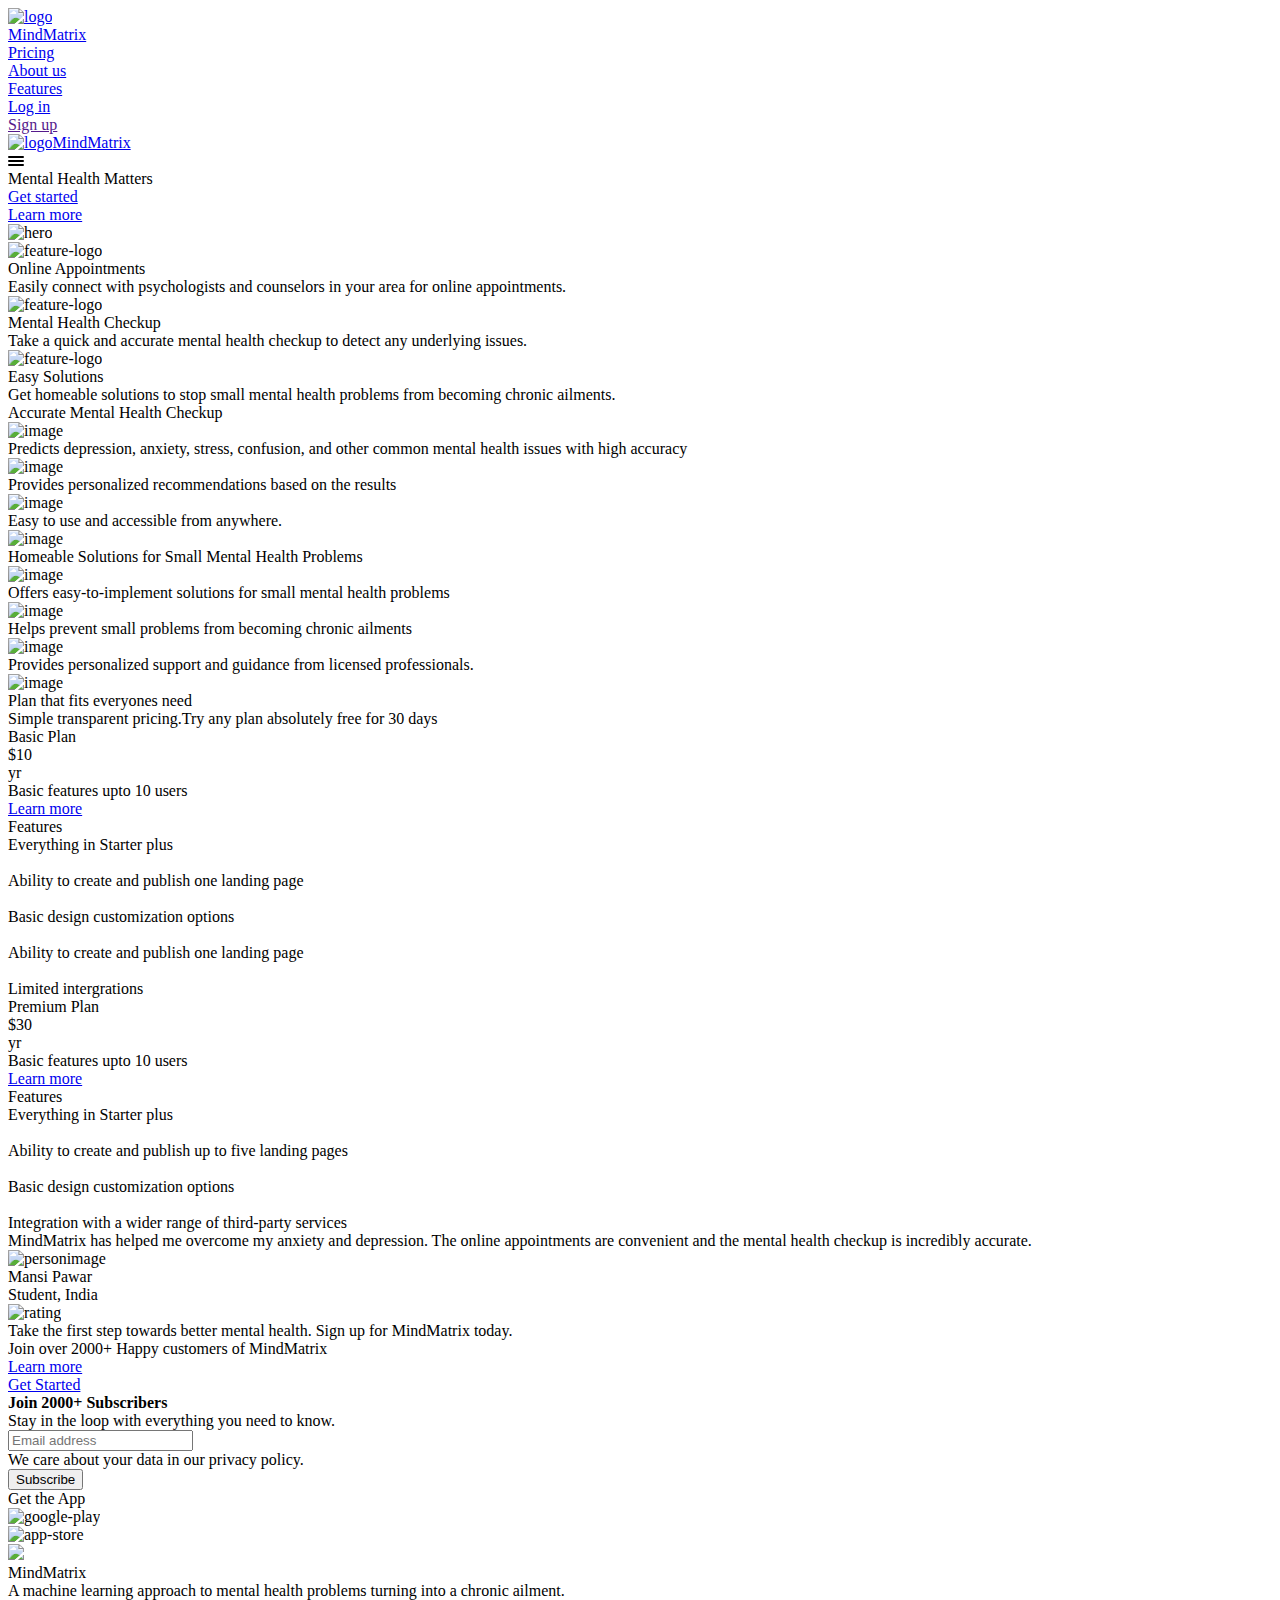
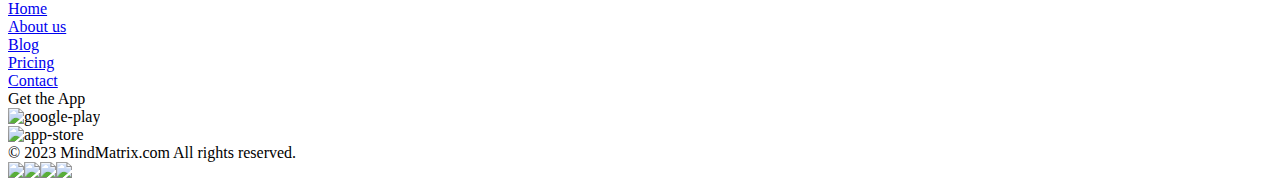
==== index.html @ 39e68657 "Update index.html" ====
<!doctype html>
<html lang="en">

<head>
    <meta charset="UTF-8">
    <meta name="viewport" content="width=device-width, initial-scale=1.0">
    <meta name="description" content="">
    </meta>
    <meta name="robots" content="index, follow">
    <title>Home</title>
    <link rel="icon" type=image/x-icon href=>
    <meta property="og:image" content= />
    <meta name="keywords" content=>
    <style type="text/css"></style>
    <link rel="stylesheet" href="styles.css">
    
    <script defer="defer" src="bundle.js"></script>

</head>

<body data-site-id=64589835e3fc882a07336652>
    <div id="root">
        <section id="NavbarA" data-section-id="1">
            <div class="container-lg">
                <header>
                    <nav class="hidden sm:block">
                        <div>
                            <div class="navbar light">
                                <div class="flex-menu">
                                    <div class="menu"><a class="logo" href="https://example.com">
                                            <div><img alt="logo" class="logo-img"
                                                    src="https://uncody.com/uploads/645897529302fb09977062b9/1491200.png" /><span
                                                    class="logo">
                                                    <div class="" data-key="text" data-id="NavbarA1">MindMatrix</div>
                                                </span></div>
                                        </a>
                                        <div>
                                            <div data-id="asde4" class=""><a href="https://example.com" target="_self">
                                                    <div class=" font-semibold" data-key="text" data-id="asde4">Pricing
                                                    </div>
                                                </a></div>
                                        </div>
                                        <div>
                                            <div data-id="asde5" class=""><a href="https://example.com" target="_self">
                                                    <div class=" font-semibold" data-key="text" data-id="asde5">About us
                                                    </div>
                                                </a></div>
                                        </div>
                                        <div>
                                            <div data-id="asde6" class=""><a href="https://example.com" target="_self">
                                                    <div class=" font-semibold" data-key="text" data-id="asde6">Features
                                                    </div>
                                                </a></div>
                                        </div>
                                    </div>
                                    <div>
                                        <div class="flex"><a href="www" target="_self" data-id="bksn4" data-key="Link"
                                                label="Name" class="button sbutton-0 button-extra">
                                                <div>
                                                    <div class="" data-key="text" data-id="bksn4">Log in</div>
                                                </div>
                                            </a><a href="" target="_self" data-id="bksn5" data-key="Link" label="Name"
                                                class="button button-3 button-extra">
                                                <div>
                                                    <div class="" data-key="text" data-id="bksn5">Sign up</div>
                                                </div>
                                            </a></div>
                                    </div>
                                </div>
                            </div>
                        </div>
                    </nav>
                    <div class="sm:hidden block navbar light">
                        <div class="mobile-nav"><a class="logo" href="https://example.com">
                                <div><img alt="logo" class="logo-img inline-block"
                                        src="https://uncody.com/uploads/645897529302fb09977062b9/1491200.png" /><span
                                        class="logo">MindMatrix</span></div>
                            </a>
                            <div class="mobile-burger"><svg width="16" height="10" viewBox="0 0 16 10">
                                    <g fill="currentColor">
                                        <rect y="8" width="16" height="2" rx="1"></rect>
                                        <rect y="4" width="16" height="2" rx="1"></rect>
                                        <rect width="16" height="2" rx="1"></rect>
                                    </g>
                                </svg></div>
                        </div>
                    </div>
                </header>
            </div>
        </section>
        <section id="ProductHeroA" class="hero-section" data-section-id="2">
            <div class="hero-background"></div>
            <div class="container-lg">
                <div class="row ">
                    <div class="col-xl-7 col-md-7 pr-4">
                        <div class="hero-title" data-key="text" data-id="feature_title_tit">Mental Health Matters</div>
                        <div class="xl-regular pdt-16" data-key="text" data-id="asdee4_subt"></div>
                        <div class="dp-f flex-wrap"><a href="questionnaire.html" target="_self" data-id="asde6r_abtn1" data-key="Link"
                                label="Name" class="button button-3 button-extra">
                                <div>
                                    <div class="" data-key="text" data-id="asde6r_abtn1">Get started</div>
                                </div>
                            </a><a href="www" target="_self" data-id="asder3_abtn2" data-key="Link" label="Name"
                                class="button sbutton-0 button-extra">
                                <div>
                                    <div class="" data-key="text" data-id="asder3_abtn2">Learn more</div>
                                </div>
                            </a></div>
                    </div>
                    <div class="col-xl-5 col-md-5 pr-0">
                        <div class="dp-f heroimg-container"> <img class="hero-image"
                                src="https://uncody.com/uploads/645897529302fb09977062b9/download-removebg-preview (1).png"
                                alt="hero" /></div>
                    </div>
                </div>
                <div class="row ">
                    <div class="col pr-4"></div>
                </div>
            </div>
        </section>
        <section id="FeatureHighlightA" data-section-id="3" class="section">
            <div class="container-lg">
                <div class="row ">
                    <div data-id="fiunn3" class="col-xl-4 col-md-5 col-sm-12 pr-4">
                        <div class="dp-f fh-item">
                            <div class="fh-icon">
                                <div><img class="img-image" src="https://static.uncody.com/icons/stats-chart.svg"
                                        alt="feature-logo" /></div>
                            </div>
                            <div class="fh-text-container">
                                <div class="xl-regular fh-title " data-key="text" data-id="FeatureHighlightA2">Online
                                    Appointments</div>
                                <div class="fh-subtitle" data-key="text" data-id="flouo7">Easily connect with
                                    psychologists and counselors in your area for online appointments.</div>
                            </div>
                        </div>
                        <div class="fh-vert-line"></div>
                    </div>
                    <div data-id="fiunjy8" class="col-xl-4 col-md-5 col-sm-12 pr-4">
                        <div class="dp-f fh-item">
                            <div class="fh-icon">
                                <div><img class="img-image" src="https://static.uncody.com/icons/server.svg"
                                        alt="feature-logo" /></div>
                            </div>
                            <div class="fh-text-container">
                                <div class="xl-regular fh-title " data-key="text" data-id="vsd312">Mental Health Checkup
                                </div>
                                <div class="fh-subtitle" data-key="text" data-id="flouki7">Take a quick and accurate
                                    mental health checkup to detect any underlying issues.</div>
                            </div>
                        </div>
                        <div class="fh-vert-line"></div>
                    </div>
                    <div data-id="hyunjy8" class="col-xl-4 col-md-5 col-sm-12 pr-4">
                        <div class="dp-f fh-item">
                            <div class="fh-icon">
                                <div><img class="img-image" src="https://static.uncody.com/icons/airplane.svg"
                                        alt="feature-logo" /></div>
                            </div>
                            <div class="fh-text-container">
                                <div class="xl-regular fh-title " data-key="text" data-id="dsd312">Easy Solutions</div>
                                <div class="fh-subtitle" data-key="text" data-id="kgouki7">Get homeable solutions to
                                    stop small mental health problems from becoming chronic ailments.</div>
                            </div>
                        </div>
                        <div class="fh-vert-line"></div>
                    </div>
                </div>
            </div>
        </section>
        <section id="ProductSideA" data-section-id="4" class="section">
            <div class="container-lg">
                <div class="row ps-container">
                    <div class="data-cell col-xl-6 col-md-6 col-sm-12 pr-0">
                        <div class="xxxxl-bold mgb-16" data-key="text" data-id="sijiw3">Accurate Mental Health Checkup
                        </div>
                        <div class="xl-regular gray800 mgb-24" data-key="text" data-id="sijaedn5"></div>
                        <div class="mgb-16">
                            <div class="ps-feature-section">
                                <div class="dp-f  mgb-16">
                                    <div class="ps-feature-logo mgr-16">
                                        <div><img class="img-image"
                                                src="https://static.uncody.com/icons/checkmark-sharp.svg" alt="image" />
                                        </div>
                                    </div>
                                    <div>
                                        <div class="md-regular ps-feature-title text-gray-800" data-key="text"
                                            data-id="sifmwop4">Predicts depression, anxiety, stress, confusion, and
                                            other common mental health issues with high accuracy</div>
                                        <div class="md-regular gray800" data-key="text" data-id="sifmeop4"></div>
                                    </div>
                                </div>
                            </div>
                        </div>
                        <div class="mgb-16">
                            <div class="ps-feature-section">
                                <div class="dp-f  mgb-16">
                                    <div class="ps-feature-logo mgr-16">
                                        <div><img class="img-image"
                                                src="https://static.uncody.com/icons/checkmark-sharp.svg" alt="image" />
                                        </div>
                                    </div>
                                    <div>
                                        <div class="md-regular ps-feature-title text-gray-800" data-key="text"
                                            data-id="sifmwop5"> Provides personalized recommendations based on the
                                            results</div>
                                        <div class="md-regular gray800" data-key="text" data-id="sifmeop6"></div>
                                    </div>
                                </div>
                            </div>
                        </div>
                        <div class="mgb-16">
                            <div class="ps-feature-section">
                                <div class="dp-f  mgb-16">
                                    <div class="ps-feature-logo mgr-16">
                                        <div><img class="img-image"
                                                src="https://static.uncody.com/icons/checkmark-sharp.svg" alt="image" />
                                        </div>
                                    </div>
                                    <div>
                                        <div class="md-regular ps-feature-title text-gray-800" data-key="text"
                                            data-id="sifmwop8"> Easy to use and accessible from anywhere.</div>
                                        <div class="md-regular gray800" data-key="text" data-id="sifmeop9"></div>
                                    </div>
                                </div>
                            </div>
                        </div>
                    </div>
                    <div class="col-xl-6 col-md-6 col-sm-12 pr-0">
                        <div class="side-image">
                            <div><img class="img-image"
                                    src="https://uncody.b-cdn.net/illustrations/zanzi/navigation, location _ route, destination, marker, pin, gps, map, woman, people.svg"
                                    alt="image" /></div>
                        </div>
                    </div>
                </div>
            </div>
            <div></div>
        </section>
        <section id="ProductSideA" data-section-id="5" class="section">
            <div class="container-lg">
                <div class="row ps-container">
                    <div class="data-cell col-xl-6 col-md-6 col-sm-12 pr-0">
                        <div class="xxxxl-bold mgb-16" data-key="text" data-id="sijib4">Homeable Solutions for Small
                            Mental Health Problems</div>
                        <div class="xl-regular gray800 mgb-24" data-key="text" data-id="sijaedc6"></div>
                        <div class="mgb-16">
                            <div class="ps-feature-section">
                                <div class="dp-f  mgb-16">
                                    <div class="ps-feature-logo mgr-16">
                                        <div><img class="img-image"
                                                src="https://static.uncody.com/icons/checkmark-sharp.svg" alt="image" />
                                        </div>
                                    </div>
                                    <div>
                                        <div class="md-regular ps-feature-title text-gray-800" data-key="text"
                                            data-id="sifmwoj0">Offers easy-to-implement solutions for small mental
                                            health problems</div>
                                        <div class="md-regular gray800" data-key="text" data-id="sifmeok1"></div>
                                    </div>
                                </div>
                            </div>
                        </div>
                        <div class="mgb-16">
                            <div class="ps-feature-section">
                                <div class="dp-f  mgb-16">
                                    <div class="ps-feature-logo mgr-16">
                                        <div><img class="img-image"
                                                src="https://static.uncody.com/icons/checkmark-sharp.svg" alt="image" />
                                        </div>
                                    </div>
                                    <div>
                                        <div class="md-regular ps-feature-title text-gray-800" data-key="text"
                                            data-id="sifmwoo4"> Helps prevent small problems from becoming chronic
                                            ailments</div>
                                        <div class="md-regular gray800" data-key="text" data-id="sifmeoq5"></div>
                                    </div>
                                </div>
                            </div>
                        </div>
                        <div class="mgb-16">
                            <div class="ps-feature-section">
                                <div class="dp-f  mgb-16">
                                    <div class="ps-feature-logo mgr-16">
                                        <div><img class="img-image"
                                                src="https://static.uncody.com/icons/checkmark-sharp.svg" alt="image" />
                                        </div>
                                    </div>
                                    <div>
                                        <div class="md-regular ps-feature-title text-gray-800" data-key="text"
                                            data-id="sifmwot8"> Provides personalized support and guidance from licensed
                                            professionals.</div>
                                        <div class="md-regular gray800" data-key="text" data-id="sifmeou9"></div>
                                    </div>
                                </div>
                            </div>
                        </div>
                    </div>
                    <div class="col-xl-6 col-md-6 col-sm-12 pr-0">
                        <div class="side-image">
                            <div><img class="img-image"
                                    src="https://uncody.b-cdn.net/illustrations/zanzi/accounts _ user, users, profile, account, man, people, website, browser, webpage.svg"
                                    alt="image" /></div>
                        </div>
                    </div>
                </div>
            </div>
            <div></div>
        </section>
        <section id="PricingA" data-section-id="7" class="section">
            <div class="container mx-auto">
                <div class="text-center">
                    <div class="mb-4 font-bold text-4xl" data-key="text" data-id="1">Plan that fits everyones need</div>
                    <div class="text-gray-500 mb-8" data-key="text" data-id="2">Simple transparent pricing.Try any plan
                        absolutely free for 30 days</div>
                </div>
                <div class="row justify-center">
                    <div class="col-xl-4 col-md-6 col-sm-12 pr-4">
                        <div class="p-8 h-full shadow-lg bg-white rounded-xl">
                            <div class="flex justify-between pb-4">
                                <div class="font-semibold" data-key="text" data-id="prsd2">Basic Plan</div>
                            </div>
                            <div class="pb-4 ">
                                <div class="text-6xl font-semibold pr-1 newcolor inline" data-key="text" data-id="11">
                                    $10</div>
                                <div class="font-medium inline" data-key="text" data-id="12">yr</div>
                            </div>
                            <div class="" data-key="text" data-id="jjej2">Basic features upto 10 users</div><a
                                href="www" target="_self" data-id="p1eae" data-key="Link" label="Name"
                                class="button button-3 button-extra fluid">
                                <div>
                                    <div class="" data-key="text" data-id="p1eae">Learn more</div>
                                </div>
                            </a>
                            <div class="pb-8"></div>
                            <div class="pt-8 pb-1 border-t font-semibold" data-key="text" data-id="wewa4">Features</div>
                            <div class="pb-6 text-gray-600" data-key="text" data-id="vsdf3">Everything in Starter plus
                            </div>
                            <div class="pb-4"><span><img /></span>
                                <div class="" data-key="text" data-id="9">Ability to create and publish one landing page
                                </div>
                            </div>
                            <div class="pb-4"><span><img /></span>
                                <div class="" data-key="text" data-id="10">Basic design customization options</div>
                            </div>
                            <div class="pb-4"><span><img /></span>
                                <div class="" data-key="text" data-id="586837">Ability to create and publish one landing
                                    page</div>
                            </div>
                            <div class="pb-4"><span><img /></span>
                                <div class="" data-key="text" data-id="160057">Limited intergrations</div>
                            </div>
                        </div>
                    </div>
                    <div class="col-xl-4 col-md-6 col-sm-12 pr-4">
                        <div class="p-8 h-full shadow-lg bg-white rounded-xl">
                            <div class="flex justify-between pb-4">
                                <div class="font-semibold" data-key="text" data-id="p2prs">Premium Plan</div>
                            </div>
                            <div class="pb-4 ">
                                <div class="text-6xl font-semibold pr-1 newcolor inline" data-key="text" data-id="14">
                                    $30</div>
                                <div class="font-medium inline" data-key="text" data-id="15">yr</div>
                            </div>
                            <div class="" data-key="text" data-id="p2jje">Basic features upto 10 users</div><a
                                href="www" target="_self" data-id="p2eae" data-key="Link" label="Name"
                                class="button button-3 button-extra fluid">
                                <div>
                                    <div class="" data-key="text" data-id="p2eae">Learn more</div>
                                </div>
                            </a>
                            <div class="pb-8"></div>
                            <div class="pt-8 pb-1 border-t font-semibold" data-key="text" data-id="p2wew">Features</div>
                            <div class="pb-6 text-gray-600" data-key="text" data-id="p2vsd">Everything in Starter plus
                            </div>
                            <div class="pb-4"><span><img /></span>
                                <div class="" data-key="text" data-id="17">Ability to create and publish up to five
                                    landing pages</div>
                            </div>
                            <div class="pb-4"><span><img /></span>
                                <div class="" data-key="text" data-id="18">Basic design customization options</div>
                            </div>
                            <div class="pb-4"><span><img /></span>
                                <div class="" data-key="text" data-id="785349">Integration with a wider range of
                                    third-party services</div>
                            </div>
                        </div>
                    </div>
                </div>
            </div>
        </section>
        <section id="SignalTestimonial" data-section-id="14" class="section">
            <div class="container-lg">
                <div class="row mn">
                    <div class="col-xl-12 col-md-12 col-sm-12 pr-4">
                        <div class="signalheading" data-key="text" data-id="testimonial_title">MindMatrix has helped me
                            overcome my anxiety and depression. The online appointments are convenient and the mental
                            health checkup is incredibly accurate.</div>
                    </div>
                    <div class="col-xl-12 col-md-12 col-sm-12 pr-4">
                        <div class="signalbox mt-7">
                            <div class="signalimg mb-4">
                                <div><img class="testimonal-user-avatar"
                                        src="https://uncody.b-cdn.net/images/realistic/woman-avtar.jpg"
                                        alt="personimage" /></div>
                            </div>
                            <div class="" data-key="text" data-id="testimonial_subtitle">Mansi Pawar</div>
                            <div class="" data-key="text" data-id="testimonial_desg">Student, India</div>
                            <div class="rating mt-4"><img src="https://svgshare.com/i/oC4.svg" alt="rating" /></div>
                        </div>
                    </div>
                </div>
            </div>
        </section>
        <section id="ProductCtaA" data-section-id="6" class="section">
            <div class="p-6 main">
                <div class="container-lg">
                    <div class="pcta-container dp-f-jc-ai">
                        <div class="row jc-c grow">
                            <div class="col-xl-12 col-md-12 col-sm-12 pr-4">
                                <div class="xxxxl-regular mgb-16" data-key="text" data-id="ctjsdj2">Take the first step
                                    towards better mental health. Sign up for MindMatrix today.</div>
                                <div class="xl-regular pcta-subText" data-key="text" data-id="ctjsdh3">Join over 2000+
                                    Happy customers of MindMatrix</div>
                            </div>
                            <div class="col-xl-3 col-md-3 col-sm-8 pr-4"><a href="www" target="_self" data-id="cthsji6"
                                    data-key="Link" label="Name" class="button sbutton-0 button-extra fluid">
                                    <div>
                                        <div class="" data-key="text" data-id="cthsji6">Learn more</div>
                                    </div>
                                </a></div>
                            <div class="col-xl-3 col-md-3 col-sm-8 pr-4"><a href="www" target="_self" data-id="cthsjj8"
                                    data-key="Link" label="Name" class="button button-3 button-extra fluid">
                                    <div>
                                        <div class="" data-key="text" data-id="cthsjj8">Get Started</div>
                                    </div>
                                </a></div>
                        </div>
                    </div>
                </div>
            </div>
        </section>
        <section id="EmailCapture" data-section-id="31" class="section">
            <div class="container-lg">
                <div class="p-6 main ec1-main">
                    <div class="pcta-container px-8 rounded-xl dp-f-jc-ai ">
                        <div class="row jc-c grow asdf">
                            <div class="col-xl-6 col-md-12 col-sm-12 pr-4">
                                <div style="font-weight:600" class="xxxxl-regular mgb-16" data-key="text"
                                    data-id="pcb002">Join 2000+ Subscribers</div>
                                <div class="xl-regular pcta-subText text-gray-200" data-key="text" data-id="pcb003">Stay
                                    in the loop with everything you need to know.</div>
                            </div>
                            <div class="col-xl-6 col-md-12 col-sm-12 pr-4">
                                <form action="">
                                    <div class="row ">
                                        <div class="col-xl-10 col-md-12 col-sm-12 pr-4"><input
                                                class="text-black mb-2 w-full footerd-input" type="email" name="EMAIL"
                                                placeholder="Email address" />
                                            <div style="color:var(--gray200)" class="" data-key="text" data-id="pcbfbt">
                                                We care about your data in our privacy policy.</div>
                                        </div>
                                        <div class="ctab-button col-xl-2 col-md-6 col-sm-8 pr-4"><input
                                                class="btn-submit px-4 py-3 rounded-xl ctab-submit hover:cursor-pointer border-none"
                                                type="submit" value="Subscribe" /></div>
                                    </div>
                                </form>
                            </div>
                        </div>
                    </div>
                </div>
            </div>
        </section>
        <section id="FooterDetailedB" data-section-id="30" class="section">
            <div class="p-6 main section-bg-color text-white">
                <div class="container-lg">
                    <div class="row jc-c grow border-b border-gray-200 pb-16">
                        <div>
                            <div class="font-semibold text-sm sm:hidden" data-key="text" data-id="fdsb14">Get the App
                            </div>
                            <div class="row ">
                                <div class="sm:hidden col-xl-2 col-md-2 col-6 pr-4">
                                    <div class="-ml-2.5"><a>
                                            <div><img class="img-image"
                                                    src="https://static.uncody.com/google-play-badge.png"
                                                    alt="google-play" /></div>
                                        </a></div>
                                </div>
                                <div class="sm:hidden col-xl-2 col-md-2 col-6 pr-4">
                                    <div><a>
                                            <div><img class="img-image" src="https://static.uncody.com/app-store.svg"
                                                    alt="app-store" /></div>
                                        </a></div>
                                </div>
                            </div>
                        </div>
                        <div class="col-xl-10 col-md-10 col-12 pr-4">
                            <div class="row ">
                                <div class="flex items-center"><span><img class="w-[] h-8"
                                            src="https://cdn3d.iconscout.com/3d/premium/thumb/square-5590690-4652382.png" /></span>
                                    <div class="font-semibold text-xl text-white" data-key="text" data-id="fdsb30">
                                        MindMatrix</div>
                                </div>
                                <div class="col-xl-6 col-md-12 col-12 pr-4">
                                    <div style="font-weight:400" class=" my-6 font-semibold text-sm" data-key="text"
                                        data-id="fdsb31">A machine learning approach to mental health problems turning
                                        into a chronic ailment.</div>
                                </div>
                                <div class="flex flex-row flex-wrap gap-x-8 col-xl-10 col-md-12 col-12 pr-4">
                                    <div class="mb-3.5 footer-link">
                                        <div data-id="fdsb20" class=" text-gray-200"><a href="/" target="_self">
                                                <div class=" font-semibold" data-key="text" data-id="fdsb20">Home</div>
                                            </a></div>
                                    </div>
                                    <div class="mb-3.5 footer-link">
                                        <div data-id="fdsb21" color="var(--gray200)" class=" text-gray-200"><a
                                                href="/about" target="_self">
                                                <div class=" font-semibold" data-key="text" data-id="fdsb21">About us
                                                </div>
                                            </a></div>
                                    </div>
                                    <div class="mb-3.5 footer-link">
                                        <div data-id="fdsb22" class=" text-gray-200"><a href="/blog" target="_self">
                                                <div class=" font-semibold" data-key="text" data-id="fdsb22">Blog</div>
                                            </a></div>
                                    </div>
                                    <div class="mb-3.5 footer-link">
                                        <div data-id="fdsb23" class=" text-gray-200"><a href="/pricing" target="_self">
                                                <div class=" font-semibold" data-key="text" data-id="fdsb23">Pricing
                                                </div>
                                            </a></div>
                                    </div>
                                    <div class="mb-3.5 footer-link">
                                        <div data-id="fdsb24" class=" text-gray-200"><a href="/contact" target="_self">
                                                <div class=" font-semibold" data-key="text" data-id="fdsb24">Contact
                                                </div>
                                            </a></div>
                                    </div>
                                </div>
                            </div>
                        </div>
                        <div class="hidden sm:block col-xl-2 col-md-2 col-6 pr-4">
                            <div class="font-semibold text-sm" data-key="text" data-id="fdsb14">Get the App</div>
                            <div class="-ml-2.5"><a>
                                    <div><img class="img-image" src="https://static.uncody.com/google-play-badge.png"
                                            alt="google-play" /></div>
                                </a></div>
                            <div><a>
                                    <div><img class="img-image" src="https://static.uncody.com/app-store.svg"
                                            alt="app-store" /></div>
                                </a></div>
                        </div>
                    </div>
                    <div class="md:flex justify-between mt-8">
                        <div class="text-gray-400 text-sm mb-4" data-key="text" data-id="fdsb11">© 2023 MindMatrix.com
                            All rights reserved.</div>
                        <div class="flex items-center gap-x-4"><a href="https://www.instagram.com/" target="_blank"><img
                                    class="w-6 h-6"
                                    src="https://www.iconsdb.com/icons/preview/white/instagram-xxl.png" /></a><a
                                href="https://www.twitter.com/" target="_blank"><img class="w-6 h-6"
                                    src="https://www.iconsdb.com/icons/preview/white/twitter-xxl.png" /></a><a
                                href="https://www.linkedin.com/" target="_blank"><img class="w-6 h-6"
                                    src="https://www.iconsdb.com/icons/preview/white/telegram-3-xxl.png" /></a><a
                                href="https://www.github.com/" target="_blank"><img class="w-6 h-6"
                                    src="https://www.iconsdb.com/icons/preview/white/github-11-xxl.png" /></a></div>
                    </div>
                </div>
            </div>
        </section>
    </div>
</body>

</html>
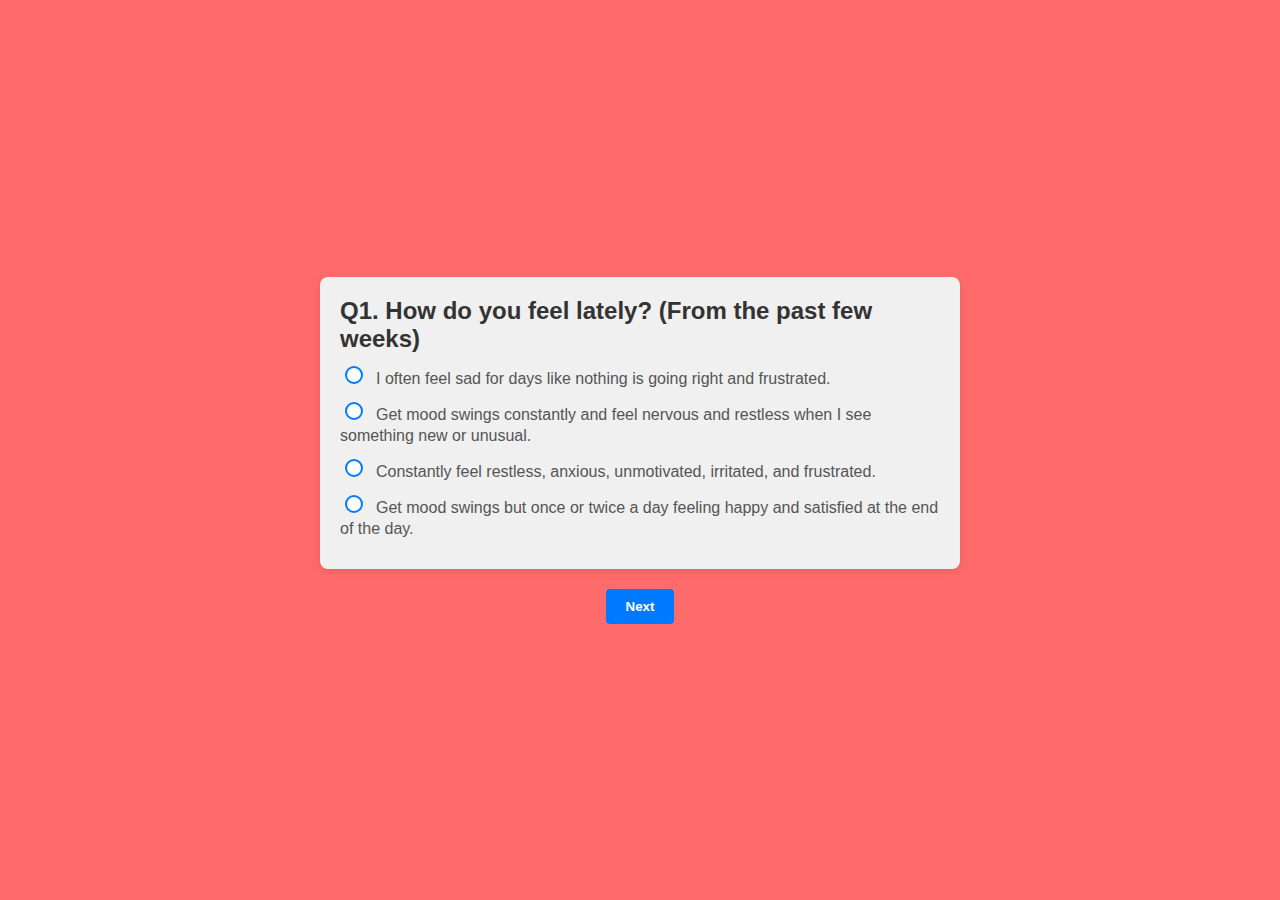
==== commit fd812d9d: "Initial commit" ====
--- a/index.html
+++ b/index.html
@@ -1,573 +1,376 @@
-<!doctype html>
-<html lang="en">
-
-<head>
-    <meta charset="UTF-8">
-    <meta name="viewport" content="width=device-width, initial-scale=1.0">
-    <meta name="description" content="">
-    </meta>
-    <meta name="robots" content="index, follow">
-    <title>Home</title>
-    <link rel="icon" type=image/x-icon href=>
-    <meta property="og:image" content= />
-    <meta name="keywords" content=>
-    <style type="text/css"></style>
-    <link rel="stylesheet" href="styles.css">
-    
-    <script defer="defer" src="bundle.js"></script>
-
-</head>
-
-<body data-site-id=64589835e3fc882a07336652>
-    <div id="root">
-        <section id="NavbarA" data-section-id="1">
-            <div class="container-lg">
-                <header>
-                    <nav class="hidden sm:block">
-                        <div>
-                            <div class="navbar light">
-                                <div class="flex-menu">
-                                    <div class="menu"><a class="logo" href="https://example.com">
-                                            <div><img alt="logo" class="logo-img"
-                                                    src="https://uncody.com/uploads/645897529302fb09977062b9/1491200.png" /><span
-                                                    class="logo">
-                                                    <div class="" data-key="text" data-id="NavbarA1">MindMatrix</div>
-                                                </span></div>
-                                        </a>
-                                        <div>
-                                            <div data-id="asde4" class=""><a href="https://example.com" target="_self">
-                                                    <div class=" font-semibold" data-key="text" data-id="asde4">Pricing
-                                                    </div>
-                                                </a></div>
-                                        </div>
-                                        <div>
-                                            <div data-id="asde5" class=""><a href="https://example.com" target="_self">
-                                                    <div class=" font-semibold" data-key="text" data-id="asde5">About us
-                                                    </div>
-                                                </a></div>
-                                        </div>
-                                        <div>
-                                            <div data-id="asde6" class=""><a href="https://example.com" target="_self">
-                                                    <div class=" font-semibold" data-key="text" data-id="asde6">Features
-                                                    </div>
-                                                </a></div>
-                                        </div>
-                                    </div>
-                                    <div>
-                                        <div class="flex"><a href="www" target="_self" data-id="bksn4" data-key="Link"
-                                                label="Name" class="button sbutton-0 button-extra">
-                                                <div>
-                                                    <div class="" data-key="text" data-id="bksn4">Log in</div>
-                                                </div>
-                                            </a><a href="" target="_self" data-id="bksn5" data-key="Link" label="Name"
-                                                class="button button-3 button-extra">
-                                                <div>
-                                                    <div class="" data-key="text" data-id="bksn5">Sign up</div>
-                                                </div>
-                                            </a></div>
-                                    </div>
-                                </div>
-                            </div>
-                        </div>
-                    </nav>
-                    <div class="sm:hidden block navbar light">
-                        <div class="mobile-nav"><a class="logo" href="https://example.com">
-                                <div><img alt="logo" class="logo-img inline-block"
-                                        src="https://uncody.com/uploads/645897529302fb09977062b9/1491200.png" /><span
-                                        class="logo">MindMatrix</span></div>
-                            </a>
-                            <div class="mobile-burger"><svg width="16" height="10" viewBox="0 0 16 10">
-                                    <g fill="currentColor">
-                                        <rect y="8" width="16" height="2" rx="1"></rect>
-                                        <rect y="4" width="16" height="2" rx="1"></rect>
-                                        <rect width="16" height="2" rx="1"></rect>
-                                    </g>
-                                </svg></div>
-                        </div>
-                    </div>
-                </header>
-            </div>
-        </section>
-        <section id="ProductHeroA" class="hero-section" data-section-id="2">
-            <div class="hero-background"></div>
-            <div class="container-lg">
-                <div class="row ">
-                    <div class="col-xl-7 col-md-7 pr-4">
-                        <div class="hero-title" data-key="text" data-id="feature_title_tit">Mental Health Matters</div>
-                        <div class="xl-regular pdt-16" data-key="text" data-id="asdee4_subt"></div>
-                        <div class="dp-f flex-wrap"><a href="questionnaire.html" target="_self" data-id="asde6r_abtn1" data-key="Link"
-                                label="Name" class="button button-3 button-extra">
-                                <div>
-                                    <div class="" data-key="text" data-id="asde6r_abtn1">Get started</div>
-                                </div>
-                            </a><a href="www" target="_self" data-id="asder3_abtn2" data-key="Link" label="Name"
-                                class="button sbutton-0 button-extra">
-                                <div>
-                                    <div class="" data-key="text" data-id="asder3_abtn2">Learn more</div>
-                                </div>
-                            </a></div>
-                    </div>
-                    <div class="col-xl-5 col-md-5 pr-0">
-                        <div class="dp-f heroimg-container"> <img class="hero-image"
-                                src="https://uncody.com/uploads/645897529302fb09977062b9/download-removebg-preview (1).png"
-                                alt="hero" /></div>
-                    </div>
-                </div>
-                <div class="row ">
-                    <div class="col pr-4"></div>
-                </div>
-            </div>
-        </section>
-        <section id="FeatureHighlightA" data-section-id="3" class="section">
-            <div class="container-lg">
-                <div class="row ">
-                    <div data-id="fiunn3" class="col-xl-4 col-md-5 col-sm-12 pr-4">
-                        <div class="dp-f fh-item">
-                            <div class="fh-icon">
-                                <div><img class="img-image" src="https://static.uncody.com/icons/stats-chart.svg"
-                                        alt="feature-logo" /></div>
-                            </div>
-                            <div class="fh-text-container">
-                                <div class="xl-regular fh-title " data-key="text" data-id="FeatureHighlightA2">Online
-                                    Appointments</div>
-                                <div class="fh-subtitle" data-key="text" data-id="flouo7">Easily connect with
-                                    psychologists and counselors in your area for online appointments.</div>
-                            </div>
-                        </div>
-                        <div class="fh-vert-line"></div>
-                    </div>
-                    <div data-id="fiunjy8" class="col-xl-4 col-md-5 col-sm-12 pr-4">
-                        <div class="dp-f fh-item">
-                            <div class="fh-icon">
-                                <div><img class="img-image" src="https://static.uncody.com/icons/server.svg"
-                                        alt="feature-logo" /></div>
-                            </div>
-                            <div class="fh-text-container">
-                                <div class="xl-regular fh-title " data-key="text" data-id="vsd312">Mental Health Checkup
-                                </div>
-                                <div class="fh-subtitle" data-key="text" data-id="flouki7">Take a quick and accurate
-                                    mental health checkup to detect any underlying issues.</div>
-                            </div>
-                        </div>
-                        <div class="fh-vert-line"></div>
-                    </div>
-                    <div data-id="hyunjy8" class="col-xl-4 col-md-5 col-sm-12 pr-4">
-                        <div class="dp-f fh-item">
-                            <div class="fh-icon">
-                                <div><img class="img-image" src="https://static.uncody.com/icons/airplane.svg"
-                                        alt="feature-logo" /></div>
-                            </div>
-                            <div class="fh-text-container">
-                                <div class="xl-regular fh-title " data-key="text" data-id="dsd312">Easy Solutions</div>
-                                <div class="fh-subtitle" data-key="text" data-id="kgouki7">Get homeable solutions to
-                                    stop small mental health problems from becoming chronic ailments.</div>
-                            </div>
-                        </div>
-                        <div class="fh-vert-line"></div>
-                    </div>
-                </div>
-            </div>
-        </section>
-        <section id="ProductSideA" data-section-id="4" class="section">
-            <div class="container-lg">
-                <div class="row ps-container">
-                    <div class="data-cell col-xl-6 col-md-6 col-sm-12 pr-0">
-                        <div class="xxxxl-bold mgb-16" data-key="text" data-id="sijiw3">Accurate Mental Health Checkup
-                        </div>
-                        <div class="xl-regular gray800 mgb-24" data-key="text" data-id="sijaedn5"></div>
-                        <div class="mgb-16">
-                            <div class="ps-feature-section">
-                                <div class="dp-f  mgb-16">
-                                    <div class="ps-feature-logo mgr-16">
-                                        <div><img class="img-image"
-                                                src="https://static.uncody.com/icons/checkmark-sharp.svg" alt="image" />
-                                        </div>
-                                    </div>
-                                    <div>
-                                        <div class="md-regular ps-feature-title text-gray-800" data-key="text"
-                                            data-id="sifmwop4">Predicts depression, anxiety, stress, confusion, and
-                                            other common mental health issues with high accuracy</div>
-                                        <div class="md-regular gray800" data-key="text" data-id="sifmeop4"></div>
-                                    </div>
-                                </div>
-                            </div>
-                        </div>
-                        <div class="mgb-16">
-                            <div class="ps-feature-section">
-                                <div class="dp-f  mgb-16">
-                                    <div class="ps-feature-logo mgr-16">
-                                        <div><img class="img-image"
-                                                src="https://static.uncody.com/icons/checkmark-sharp.svg" alt="image" />
-                                        </div>
-                                    </div>
-                                    <div>
-                                        <div class="md-regular ps-feature-title text-gray-800" data-key="text"
-                                            data-id="sifmwop5"> Provides personalized recommendations based on the
-                                            results</div>
-                                        <div class="md-regular gray800" data-key="text" data-id="sifmeop6"></div>
-                                    </div>
-                                </div>
-                            </div>
-                        </div>
-                        <div class="mgb-16">
-                            <div class="ps-feature-section">
-                                <div class="dp-f  mgb-16">
-                                    <div class="ps-feature-logo mgr-16">
-                                        <div><img class="img-image"
-                                                src="https://static.uncody.com/icons/checkmark-sharp.svg" alt="image" />
-                                        </div>
-                                    </div>
-                                    <div>
-                                        <div class="md-regular ps-feature-title text-gray-800" data-key="text"
-                                            data-id="sifmwop8"> Easy to use and accessible from anywhere.</div>
-                                        <div class="md-regular gray800" data-key="text" data-id="sifmeop9"></div>
-                                    </div>
-                                </div>
-                            </div>
-                        </div>
-                    </div>
-                    <div class="col-xl-6 col-md-6 col-sm-12 pr-0">
-                        <div class="side-image">
-                            <div><img class="img-image"
-                                    src="https://uncody.b-cdn.net/illustrations/zanzi/navigation, location _ route, destination, marker, pin, gps, map, woman, people.svg"
-                                    alt="image" /></div>
-                        </div>
-                    </div>
-                </div>
-            </div>
-            <div></div>
-        </section>
-        <section id="ProductSideA" data-section-id="5" class="section">
-            <div class="container-lg">
-                <div class="row ps-container">
-                    <div class="data-cell col-xl-6 col-md-6 col-sm-12 pr-0">
-                        <div class="xxxxl-bold mgb-16" data-key="text" data-id="sijib4">Homeable Solutions for Small
-                            Mental Health Problems</div>
-                        <div class="xl-regular gray800 mgb-24" data-key="text" data-id="sijaedc6"></div>
-                        <div class="mgb-16">
-                            <div class="ps-feature-section">
-                                <div class="dp-f  mgb-16">
-                                    <div class="ps-feature-logo mgr-16">
-                                        <div><img class="img-image"
-                                                src="https://static.uncody.com/icons/checkmark-sharp.svg" alt="image" />
-                                        </div>
-                                    </div>
-                                    <div>
-                                        <div class="md-regular ps-feature-title text-gray-800" data-key="text"
-                                            data-id="sifmwoj0">Offers easy-to-implement solutions for small mental
-                                            health problems</div>
-                                        <div class="md-regular gray800" data-key="text" data-id="sifmeok1"></div>
-                                    </div>
-                                </div>
-                            </div>
-                        </div>
-                        <div class="mgb-16">
-                            <div class="ps-feature-section">
-                                <div class="dp-f  mgb-16">
-                                    <div class="ps-feature-logo mgr-16">
-                                        <div><img class="img-image"
-                                                src="https://static.uncody.com/icons/checkmark-sharp.svg" alt="image" />
-                                        </div>
-                                    </div>
-                                    <div>
-                                        <div class="md-regular ps-feature-title text-gray-800" data-key="text"
-                                            data-id="sifmwoo4"> Helps prevent small problems from becoming chronic
-                                            ailments</div>
-                                        <div class="md-regular gray800" data-key="text" data-id="sifmeoq5"></div>
-                                    </div>
-                                </div>
-                            </div>
-                        </div>
-                        <div class="mgb-16">
-                            <div class="ps-feature-section">
-                                <div class="dp-f  mgb-16">
-                                    <div class="ps-feature-logo mgr-16">
-                                        <div><img class="img-image"
-                                                src="https://static.uncody.com/icons/checkmark-sharp.svg" alt="image" />
-                                        </div>
-                                    </div>
-                                    <div>
-                                        <div class="md-regular ps-feature-title text-gray-800" data-key="text"
-                                            data-id="sifmwot8"> Provides personalized support and guidance from licensed
-                                            professionals.</div>
-                                        <div class="md-regular gray800" data-key="text" data-id="sifmeou9"></div>
-                                    </div>
-                                </div>
-                            </div>
-                        </div>
-                    </div>
-                    <div class="col-xl-6 col-md-6 col-sm-12 pr-0">
-                        <div class="side-image">
-                            <div><img class="img-image"
-                                    src="https://uncody.b-cdn.net/illustrations/zanzi/accounts _ user, users, profile, account, man, people, website, browser, webpage.svg"
-                                    alt="image" /></div>
-                        </div>
-                    </div>
-                </div>
-            </div>
-            <div></div>
-        </section>
-        <section id="PricingA" data-section-id="7" class="section">
-            <div class="container mx-auto">
-                <div class="text-center">
-                    <div class="mb-4 font-bold text-4xl" data-key="text" data-id="1">Plan that fits everyones need</div>
-                    <div class="text-gray-500 mb-8" data-key="text" data-id="2">Simple transparent pricing.Try any plan
-                        absolutely free for 30 days</div>
-                </div>
-                <div class="row justify-center">
-                    <div class="col-xl-4 col-md-6 col-sm-12 pr-4">
-                        <div class="p-8 h-full shadow-lg bg-white rounded-xl">
-                            <div class="flex justify-between pb-4">
-                                <div class="font-semibold" data-key="text" data-id="prsd2">Basic Plan</div>
-                            </div>
-                            <div class="pb-4 ">
-                                <div class="text-6xl font-semibold pr-1 newcolor inline" data-key="text" data-id="11">
-                                    $10</div>
-                                <div class="font-medium inline" data-key="text" data-id="12">yr</div>
-                            </div>
-                            <div class="" data-key="text" data-id="jjej2">Basic features upto 10 users</div><a
-                                href="www" target="_self" data-id="p1eae" data-key="Link" label="Name"
-                                class="button button-3 button-extra fluid">
-                                <div>
-                                    <div class="" data-key="text" data-id="p1eae">Learn more</div>
-                                </div>
-                            </a>
-                            <div class="pb-8"></div>
-                            <div class="pt-8 pb-1 border-t font-semibold" data-key="text" data-id="wewa4">Features</div>
-                            <div class="pb-6 text-gray-600" data-key="text" data-id="vsdf3">Everything in Starter plus
-                            </div>
-                            <div class="pb-4"><span><img /></span>
-                                <div class="" data-key="text" data-id="9">Ability to create and publish one landing page
-                                </div>
-                            </div>
-                            <div class="pb-4"><span><img /></span>
-                                <div class="" data-key="text" data-id="10">Basic design customization options</div>
-                            </div>
-                            <div class="pb-4"><span><img /></span>
-                                <div class="" data-key="text" data-id="586837">Ability to create and publish one landing
-                                    page</div>
-                            </div>
-                            <div class="pb-4"><span><img /></span>
-                                <div class="" data-key="text" data-id="160057">Limited intergrations</div>
-                            </div>
-                        </div>
-                    </div>
-                    <div class="col-xl-4 col-md-6 col-sm-12 pr-4">
-                        <div class="p-8 h-full shadow-lg bg-white rounded-xl">
-                            <div class="flex justify-between pb-4">
-                                <div class="font-semibold" data-key="text" data-id="p2prs">Premium Plan</div>
-                            </div>
-                            <div class="pb-4 ">
-                                <div class="text-6xl font-semibold pr-1 newcolor inline" data-key="text" data-id="14">
-                                    $30</div>
-                                <div class="font-medium inline" data-key="text" data-id="15">yr</div>
-                            </div>
-                            <div class="" data-key="text" data-id="p2jje">Basic features upto 10 users</div><a
-                                href="www" target="_self" data-id="p2eae" data-key="Link" label="Name"
-                                class="button button-3 button-extra fluid">
-                                <div>
-                                    <div class="" data-key="text" data-id="p2eae">Learn more</div>
-                                </div>
-                            </a>
-                            <div class="pb-8"></div>
-                            <div class="pt-8 pb-1 border-t font-semibold" data-key="text" data-id="p2wew">Features</div>
-                            <div class="pb-6 text-gray-600" data-key="text" data-id="p2vsd">Everything in Starter plus
-                            </div>
-                            <div class="pb-4"><span><img /></span>
-                                <div class="" data-key="text" data-id="17">Ability to create and publish up to five
-                                    landing pages</div>
-                            </div>
-                            <div class="pb-4"><span><img /></span>
-                                <div class="" data-key="text" data-id="18">Basic design customization options</div>
-                            </div>
-                            <div class="pb-4"><span><img /></span>
-                                <div class="" data-key="text" data-id="785349">Integration with a wider range of
-                                    third-party services</div>
-                            </div>
-                        </div>
-                    </div>
-                </div>
-            </div>
-        </section>
-        <section id="SignalTestimonial" data-section-id="14" class="section">
-            <div class="container-lg">
-                <div class="row mn">
-                    <div class="col-xl-12 col-md-12 col-sm-12 pr-4">
-                        <div class="signalheading" data-key="text" data-id="testimonial_title">MindMatrix has helped me
-                            overcome my anxiety and depression. The online appointments are convenient and the mental
-                            health checkup is incredibly accurate.</div>
-                    </div>
-                    <div class="col-xl-12 col-md-12 col-sm-12 pr-4">
-                        <div class="signalbox mt-7">
-                            <div class="signalimg mb-4">
-                                <div><img class="testimonal-user-avatar"
-                                        src="https://uncody.b-cdn.net/images/realistic/woman-avtar.jpg"
-                                        alt="personimage" /></div>
-                            </div>
-                            <div class="" data-key="text" data-id="testimonial_subtitle">Mansi Pawar</div>
-                            <div class="" data-key="text" data-id="testimonial_desg">Student, India</div>
-                            <div class="rating mt-4"><img src="https://svgshare.com/i/oC4.svg" alt="rating" /></div>
-                        </div>
-                    </div>
-                </div>
-            </div>
-        </section>
-        <section id="ProductCtaA" data-section-id="6" class="section">
-            <div class="p-6 main">
-                <div class="container-lg">
-                    <div class="pcta-container dp-f-jc-ai">
-                        <div class="row jc-c grow">
-                            <div class="col-xl-12 col-md-12 col-sm-12 pr-4">
-                                <div class="xxxxl-regular mgb-16" data-key="text" data-id="ctjsdj2">Take the first step
-                                    towards better mental health. Sign up for MindMatrix today.</div>
-                                <div class="xl-regular pcta-subText" data-key="text" data-id="ctjsdh3">Join over 2000+
-                                    Happy customers of MindMatrix</div>
-                            </div>
-                            <div class="col-xl-3 col-md-3 col-sm-8 pr-4"><a href="www" target="_self" data-id="cthsji6"
-                                    data-key="Link" label="Name" class="button sbutton-0 button-extra fluid">
-                                    <div>
-                                        <div class="" data-key="text" data-id="cthsji6">Learn more</div>
-                                    </div>
-                                </a></div>
-                            <div class="col-xl-3 col-md-3 col-sm-8 pr-4"><a href="www" target="_self" data-id="cthsjj8"
-                                    data-key="Link" label="Name" class="button button-3 button-extra fluid">
-                                    <div>
-                                        <div class="" data-key="text" data-id="cthsjj8">Get Started</div>
-                                    </div>
-                                </a></div>
-                        </div>
-                    </div>
-                </div>
-            </div>
-        </section>
-        <section id="EmailCapture" data-section-id="31" class="section">
-            <div class="container-lg">
-                <div class="p-6 main ec1-main">
-                    <div class="pcta-container px-8 rounded-xl dp-f-jc-ai ">
-                        <div class="row jc-c grow asdf">
-                            <div class="col-xl-6 col-md-12 col-sm-12 pr-4">
-                                <div style="font-weight:600" class="xxxxl-regular mgb-16" data-key="text"
-                                    data-id="pcb002">Join 2000+ Subscribers</div>
-                                <div class="xl-regular pcta-subText text-gray-200" data-key="text" data-id="pcb003">Stay
-                                    in the loop with everything you need to know.</div>
-                            </div>
-                            <div class="col-xl-6 col-md-12 col-sm-12 pr-4">
-                                <form action="">
-                                    <div class="row ">
-                                        <div class="col-xl-10 col-md-12 col-sm-12 pr-4"><input
-                                                class="text-black mb-2 w-full footerd-input" type="email" name="EMAIL"
-                                                placeholder="Email address" />
-                                            <div style="color:var(--gray200)" class="" data-key="text" data-id="pcbfbt">
-                                                We care about your data in our privacy policy.</div>
-                                        </div>
-                                        <div class="ctab-button col-xl-2 col-md-6 col-sm-8 pr-4"><input
-                                                class="btn-submit px-4 py-3 rounded-xl ctab-submit hover:cursor-pointer border-none"
-                                                type="submit" value="Subscribe" /></div>
-                                    </div>
-                                </form>
-                            </div>
-                        </div>
-                    </div>
-                </div>
-            </div>
-        </section>
-        <section id="FooterDetailedB" data-section-id="30" class="section">
-            <div class="p-6 main section-bg-color text-white">
-                <div class="container-lg">
-                    <div class="row jc-c grow border-b border-gray-200 pb-16">
-                        <div>
-                            <div class="font-semibold text-sm sm:hidden" data-key="text" data-id="fdsb14">Get the App
-                            </div>
-                            <div class="row ">
-                                <div class="sm:hidden col-xl-2 col-md-2 col-6 pr-4">
-                                    <div class="-ml-2.5"><a>
-                                            <div><img class="img-image"
-                                                    src="https://static.uncody.com/google-play-badge.png"
-                                                    alt="google-play" /></div>
-                                        </a></div>
-                                </div>
-                                <div class="sm:hidden col-xl-2 col-md-2 col-6 pr-4">
-                                    <div><a>
-                                            <div><img class="img-image" src="https://static.uncody.com/app-store.svg"
-                                                    alt="app-store" /></div>
-                                        </a></div>
-                                </div>
-                            </div>
-                        </div>
-                        <div class="col-xl-10 col-md-10 col-12 pr-4">
-                            <div class="row ">
-                                <div class="flex items-center"><span><img class="w-[] h-8"
-                                            src="https://cdn3d.iconscout.com/3d/premium/thumb/square-5590690-4652382.png" /></span>
-                                    <div class="font-semibold text-xl text-white" data-key="text" data-id="fdsb30">
-                                        MindMatrix</div>
-                                </div>
-                                <div class="col-xl-6 col-md-12 col-12 pr-4">
-                                    <div style="font-weight:400" class=" my-6 font-semibold text-sm" data-key="text"
-                                        data-id="fdsb31">A machine learning approach to mental health problems turning
-                                        into a chronic ailment.</div>
-                                </div>
-                                <div class="flex flex-row flex-wrap gap-x-8 col-xl-10 col-md-12 col-12 pr-4">
-                                    <div class="mb-3.5 footer-link">
-                                        <div data-id="fdsb20" class=" text-gray-200"><a href="/" target="_self">
-                                                <div class=" font-semibold" data-key="text" data-id="fdsb20">Home</div>
-                                            </a></div>
-                                    </div>
-                                    <div class="mb-3.5 footer-link">
-                                        <div data-id="fdsb21" color="var(--gray200)" class=" text-gray-200"><a
-                                                href="/about" target="_self">
-                                                <div class=" font-semibold" data-key="text" data-id="fdsb21">About us
-                                                </div>
-                                            </a></div>
-                                    </div>
-                                    <div class="mb-3.5 footer-link">
-                                        <div data-id="fdsb22" class=" text-gray-200"><a href="/blog" target="_self">
-                                                <div class=" font-semibold" data-key="text" data-id="fdsb22">Blog</div>
-                                            </a></div>
-                                    </div>
-                                    <div class="mb-3.5 footer-link">
-                                        <div data-id="fdsb23" class=" text-gray-200"><a href="/pricing" target="_self">
-                                                <div class=" font-semibold" data-key="text" data-id="fdsb23">Pricing
-                                                </div>
-                                            </a></div>
-                                    </div>
-                                    <div class="mb-3.5 footer-link">
-                                        <div data-id="fdsb24" class=" text-gray-200"><a href="/contact" target="_self">
-                                                <div class=" font-semibold" data-key="text" data-id="fdsb24">Contact
-                                                </div>
-                                            </a></div>
-                                    </div>
-                                </div>
-                            </div>
-                        </div>
-                        <div class="hidden sm:block col-xl-2 col-md-2 col-6 pr-4">
-                            <div class="font-semibold text-sm" data-key="text" data-id="fdsb14">Get the App</div>
-                            <div class="-ml-2.5"><a>
-                                    <div><img class="img-image" src="https://static.uncody.com/google-play-badge.png"
-                                            alt="google-play" /></div>
-                                </a></div>
-                            <div><a>
-                                    <div><img class="img-image" src="https://static.uncody.com/app-store.svg"
-                                            alt="app-store" /></div>
-                                </a></div>
-                        </div>
-                    </div>
-                    <div class="md:flex justify-between mt-8">
-                        <div class="text-gray-400 text-sm mb-4" data-key="text" data-id="fdsb11">© 2023 MindMatrix.com
-                            All rights reserved.</div>
-                        <div class="flex items-center gap-x-4"><a href="https://www.instagram.com/" target="_blank"><img
-                                    class="w-6 h-6"
-                                    src="https://www.iconsdb.com/icons/preview/white/instagram-xxl.png" /></a><a
-                                href="https://www.twitter.com/" target="_blank"><img class="w-6 h-6"
-                                    src="https://www.iconsdb.com/icons/preview/white/twitter-xxl.png" /></a><a
-                                href="https://www.linkedin.com/" target="_blank"><img class="w-6 h-6"
-                                    src="https://www.iconsdb.com/icons/preview/white/telegram-3-xxl.png" /></a><a
-                                href="https://www.github.com/" target="_blank"><img class="w-6 h-6"
-                                    src="https://www.iconsdb.com/icons/preview/white/github-11-xxl.png" /></a></div>
-                    </div>
-                </div>
-            </div>
-        </section>
-    </div>
-</body>
-
-</html>
+<!DOCTYPE html>
+<html lang="en">
+
+
+<head>
+  <meta charset="utf-8">
+  <!-- <meta name="viewport" content="width=device-width, initial-scale=1"> -->
+  <title>Mental Health Test</title>
+  <style type="text/css">
+    body {
+      font-family: Arial, sans-serif;
+      margin: 0;
+      padding: 0;
+      background-color: #ff6b6b;
+      display: flex;
+      justify-content: center;
+      align-items: center;
+      min-height: 100vh;
+    }
+
+    #wrapper {
+      text-align: center;
+    }
+
+    .question-card {
+      background-color: #ffffff;
+      padding: 20px;
+      box-shadow: 0 2px 10px rgba(0, 0, 0, 0.1);
+      border-radius: 8px;
+      text-align: left;
+      max-width: 600px; /* Increased max-width */
+      margin: 0 auto;
+      background-color: #f0f0f0;
+      color: #333;
+      display: none;
+    }
+
+    .question-card.active {
+      display: block;
+      opacity: 1;
+      transform: translateX(0);
+    }
+
+    h1 {
+      font-size: 24px;
+      margin: 0;
+      color: #333;
+    }
+
+    p {
+      font-size: 18px;
+      margin: 10px 0;
+      color: #555;
+    }
+
+    .options {
+      display: flex;
+      flex-direction: column;
+      align-items: flex-start; /* Align radio buttons to the left */
+      gap: 10px;
+    }
+
+    input[type="radio"] {
+      appearance: none;
+      background-color: #fff;
+      border: 2px solid #007BFF;
+      border-radius: 50%;
+      width: 18px;
+      height: 18px;
+      margin-right: 8px;
+      cursor: pointer;
+    }
+
+    input[type="radio"]:checked {
+      background-color: #007BFF;
+    }
+
+    label {
+      font-size: 16px;
+      cursor: pointer;
+    }
+
+    button {
+      background-color: #007BFF;
+      color: #fff;
+      border: none;
+      padding: 10px 20px;
+      border-radius: 4px;
+      cursor: pointer;
+      font-weight: bold;
+      transition: background-color 0.3s;
+      margin-top: 20px;
+    }
+
+    button:hover {
+      background-color: #0056b3;
+    }
+
+    .submit-button {
+      display: none;
+      align-items: center;
+      
+    }
+
+  </style>
+  <script src="https://ajax.googleapis.com/ajax/libs/jquery/1.12.4/jquery.min.js"></script>
+  <script>
+    var currentQuestion = 1;
+    var totalQuestions = 7; // Set the total number of questions
+
+    function showNextQuestion() {
+      var currentQuestionCard = document.querySelector('.question-card.active');
+      currentQuestionCard.classList.remove('active');
+
+      currentQuestion++;
+      var nextQuestionCard = document.querySelector('.question-card[data-question="' + currentQuestion + '"]');
+
+      if (nextQuestionCard && currentQuestion <= totalQuestions) {
+        nextQuestionCard.classList.add('active');
+      }
+      if (currentQuestion == totalQuestions) {
+        showSubmitButton();
+      }
+    }
+
+    function showSubmitButton() {
+      var submitButton = document.querySelector('.submit-button');
+      submitButton.style.display = 'block';
+
+      // Hide the next button
+      var nextButton = document.querySelector('.next-button');
+      nextButton.style.display = 'none';
+    }
+
+    function collectOptions() {
+      var selectedOptions = [];
+
+      // Iterate through questions
+      for (var i = 1; i <= totalQuestions; i++) {
+        var selectedOption = document.querySelector('.question-card[data-question="' + i + '"] input:checked');
+        if (selectedOption) {
+          selectedOptions.push({
+            question: i,
+            option: selectedOption.id // You might want to store the selected option ID or text
+          });
+        }
+      }
+
+      return selectedOptions;
+    }
+
+    function submitForm() {
+    var selectedOptions = collectOptions();
+
+    fetch('http://127.0.0.1:5000/submit', {
+        method: 'POST',
+        headers: {
+            'Content-Type': 'application/json'
+        },
+        body: JSON.stringify({ options: selectedOptions })
+    })
+    .then(response => response.json())
+    .then(data => {
+        // Extract the outcome from the response
+        const outcome = data.outcome;
+
+        // Redirect to the result page with the outcome as a query parameter
+        window.location.href = 'result.html?outcome=' + outcome;
+    })
+    .catch(error => {
+        console.error('Error:', error);
+    });
+}
+
+
+    
+  </script>
+</head>
+
+<body>
+  <div id="wrapper">
+    <div class="question-card active" data-question="1">
+      <h1>Q1. How do you feel lately? (From the past few weeks)</h1>
+      <p>
+        <input type="radio" class="check2" name="q1" id="q1-option1">
+        <label for="q1-option1">I often feel sad for days like nothing is going right and frustrated.</label>
+      </p>
+      <p>
+        <input type="radio" class="check2" name="q1" id="q1-option2">
+        <label for="q1-option2">Get mood swings constantly and feel nervous and restless when I see something new or unusual.</label>
+      </p>
+      <p>
+        <input type="radio" class="check2" name="q1" id="q1-option3">
+        <label for="q1-option3">Constantly feel restless, anxious, unmotivated, irritated, and frustrated.</label>
+      </p>
+      <p>
+        <input type="radio" class="check2" name="q1" id="q1-option4">
+        <label for="q1-option4">Get mood swings but once or twice a day feeling happy and satisfied at the end of the day.</label>
+      </p>
+    </div>
+
+    <div class="question-card" data-question="2">
+      <h1>Q2. What are your sleep timings?</h1>
+      <p>
+        <input type="radio" class="check2" name="q2" id="q2-option1">
+        <label for="q2-option1">6-8 hours or more</label>
+      </p>
+      <p>
+        <input type="radio" class="check2" name="q2" id="q2-option2">
+        <label for="q2-option2">Irregular and varying sleep timings(but mostly less than 6-7 hours)</label>
+      </p>
+      <p>
+        <input type="radio" class="check2" name="q2" id="q2-option3">
+        <label for="q2-option3">0-4 hours(consistently for more than 2 weeks)</label>
+      </p>
+      <p>
+        <input type="radio" class="check2" name="q2" id="q2-option4">
+        <label for="q2-option4">0-4 hours(for last 1 or 2 weeks)</label>
+      </p>
+    </div>
+
+    <div class="question-card" data-question="3">
+      <h1>Q3. How is your recent appetite?</h1>
+      <p>
+        <input type="radio" class="check2" name="q3" id="q3-option1">
+        <label for="q3-option1">Not feeling satisfied with appetite constantly(always feeling that you have either overeaten or are still hungry)</label>
+      </p>
+      <p>
+        <input type="radio" class="check2" name="q3" id="q3-option2">
+        <label for="q3-option2">Eat less food still feel as if the stomach is full or sometimes eat more than usual and still feel hungry.</label>
+      </p>
+      <p>
+        <input type="radio" class="check2" name="q3" id="q3-option3">
+        <label for="q3-option3">Eating less than or more than regular for more than 2 weeks and now that’s your regular appetite(change in appetite)</label>
+      </p>
+      <p>
+        <input type="radio" class="check2" name="q3" id="q3-option4">
+        <label for="q3-option4">Regular appetite is followed or a proper diet is followed</label>
+      </p>
+    </div>
+
+    <div class="question-card" data-question="4">
+      <h1>Q4. How are your regular body activities? (Changes in external behavior)</h1>
+      <p>
+        <input type="radio" class="check2" name="q4" id="q4-option1">
+        <label for="q4-option1">Overreacting and irritative behavior, angry outbursts, addictions</label>
+      </p>
+      <p>
+        <input type="radio" class="check2" name="q4" id="q4-option2">
+        <label for="q4-option2">Act clumsy, sweating, trembling, and sudden chills and difficulty in speaking</label>
+      </p>
+      <p>
+        <input type="radio" class="check2" name="q4" id="q4-option3">
+        <label for="q4-option3">Body movements are slowed, and thinking and speaking capabilities are also slowed by addictions.</label>
+      </p>
+      <p>
+        <input type="radio" class="check2" name="q4" id="q4-option4">
+        <label for="q4-option4">Nothing like mentioned above</label>
+      </p>
+    </div>
+
+    <div class="question-card" data-question="5">
+      <h1>Q5. Do you consume any of these: Tobacco, alcohol, unprescribed drugs(illegal ones), or addicted to pornography?</h1>
+      <p>
+        <input type="radio" class="check2" name="q5" id="q5-option1">
+        <label for="q5-option1">On a regular basis(but started recently)</label>
+      </p>
+      <p>
+        <input type="radio" class="check2" name="q5" id="q5-option2">
+        <label for="q5-option2">Used to do this regularly but recently stopped it.</label>
+      </p>
+      <p>
+        <input type="radio" class="check2" name="q5" id="q5-option3">
+        <label for="q5-option3">On a regular basis(but started recently)</label>
+      </p>
+      <p>
+        <input type="radio" class="check2" name="q5" id="q5-option4">
+        <label for="q5-option4">Once or twice a week or never.</label>
+      </p>
+    </div>
+
+    <div class="question-card" data-question="6">
+      <h1>Q6. What kind of thoughts do you usually get?</h1>
+      <p>
+        <input type="radio" class="check2" name="q6" id="q6-option1">
+        <label for="q6-option1">The only negatives in situations are highlighted, constant worrying, multiple racing thoughts, restlessness, and demotivating thoughts.</label>
+      </p>
+      <p>
+        <input type="radio" class="check2" name="q6" id="q6-option2">
+        <label for="q6-option2">A sense of incoming danger, panic thoughts, and trouble focusing anywhere else other than current worry.</label>
+      </p>
+      <p>
+        <input type="radio" class="check2" name="q6" id="q6-option3">
+        <label for="q6-option3">Constant hopelessness, loss of pleasure in activities, or excessively guilty and continuous suicidal thoughts.</label>
+      </p>
+      <p>
+        <input type="radio" class="check2" name="q6" id="q6-option4">
+        <label for="q6-option4">Normal Thoughts</label>
+      </p>
+    </div>
+
+    <div class="question-card" data-question="7">
+      <h1>Q7. Have you ever undergone any kind of treatment for any sort of psychological disorder?</h1>
+      <p>
+        <input type="radio" class="check2" name="q7" id="q7-option1">
+        <label for="q7-option1">Yes (consulted a counselor for some personal problems)</label>
+      </p>
+      <p>
+        <input type="radio" class="check2" name="q7" id="q7-option2">
+        <label for="q7-option2">Yes (for some sort of anxiety problem)</label>
+      </p>
+      <p>
+        <input type="radio" class="check2" name="q7" id="q7-option3">
+        <label for="q7-option3">Yes (for some sort of depression)</label>
+      </p>
+      <p>
+        <input type="radio" class="check2" name="q7" id="q7-option4">
+        <label for="q7-option4">No</label>
+      </p>
+    </div>
+
+    <button class="next-button" onclick="showNextQuestion()">Next</button>
+    <!-- <button class="submit-button" onclick="submittRes()" style="display: none;">Submit</button> -->
+
+    <button class="submit-button" onclick="submitForm()">Submit</button>
+
+  </div>
+
+  <!-- <script>
+
+function collectOptions() {
+    var selectedOptions = [];
+
+    // Iterate through questions
+    for (var i = 1; i <= totalQuestions; i++) {
+        var selectedOption = document.querySelector('.question-card[data-question="' + i + '"] input:checked');
+        if (selectedOption) {
+            selectedOptions.push({
+                question: i,
+                option: selectedOption.id  // You might want to store the selected option ID or text
+            });
+        }
+    }
+
+    return selectedOptions;
+} -->
+<!-- 
+// function submitForm() {
+//     var selectedOptions = collectOptions();
+
+//     fetch('http://127.0.0.1:5001/submit', {
+//         method: 'POST',
+//         headers: {
+//             'Content-Type': 'application/json'
+//         },
+//         body: JSON.stringify({ options: selectedOptions })
+//     })
+//     .then(response => response.json())
+//     .then(data => {
+//         // Handle the response from the Python code if needed
+//         console.log(data);
+//     })
+//     .catch(error => {
+//         console.error('Error:', error);
+//     });
+// }
+
+
+
+
+//   </script> -->
+
+
+</body>
+
+</html>
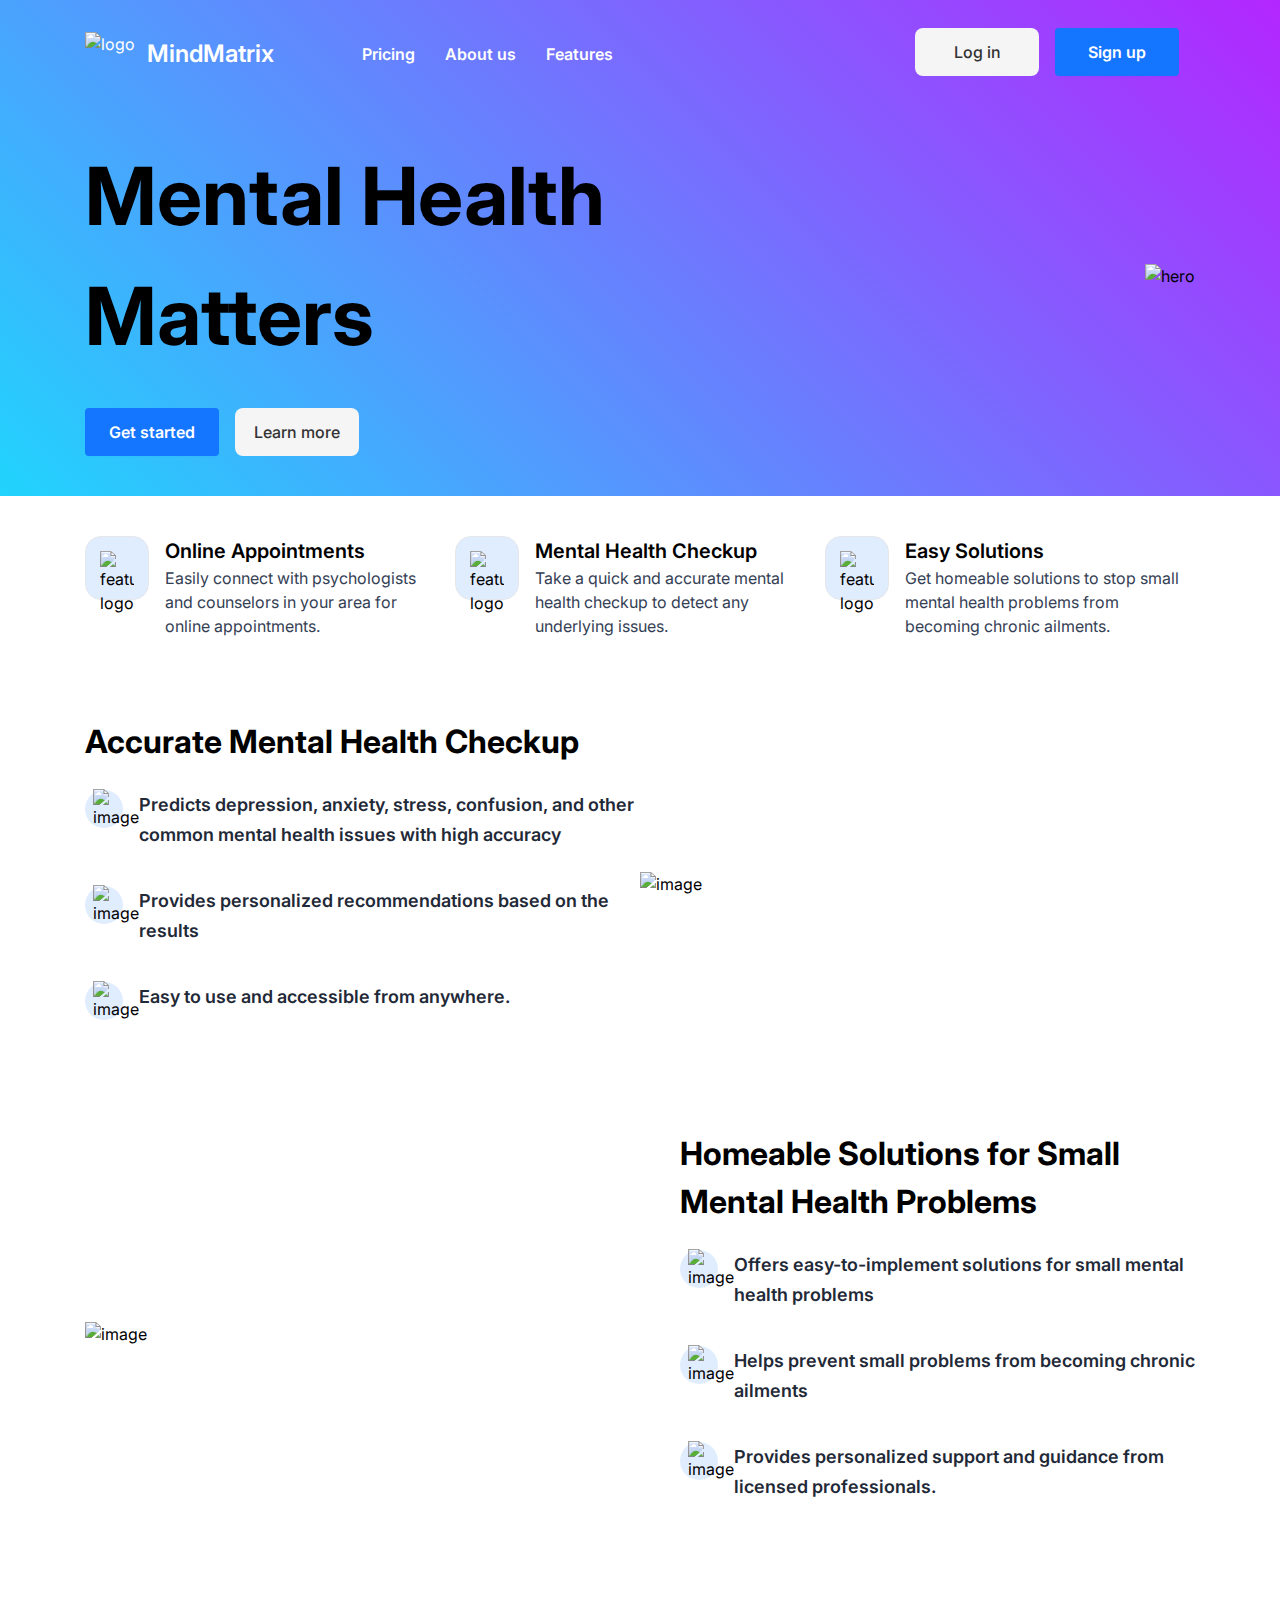
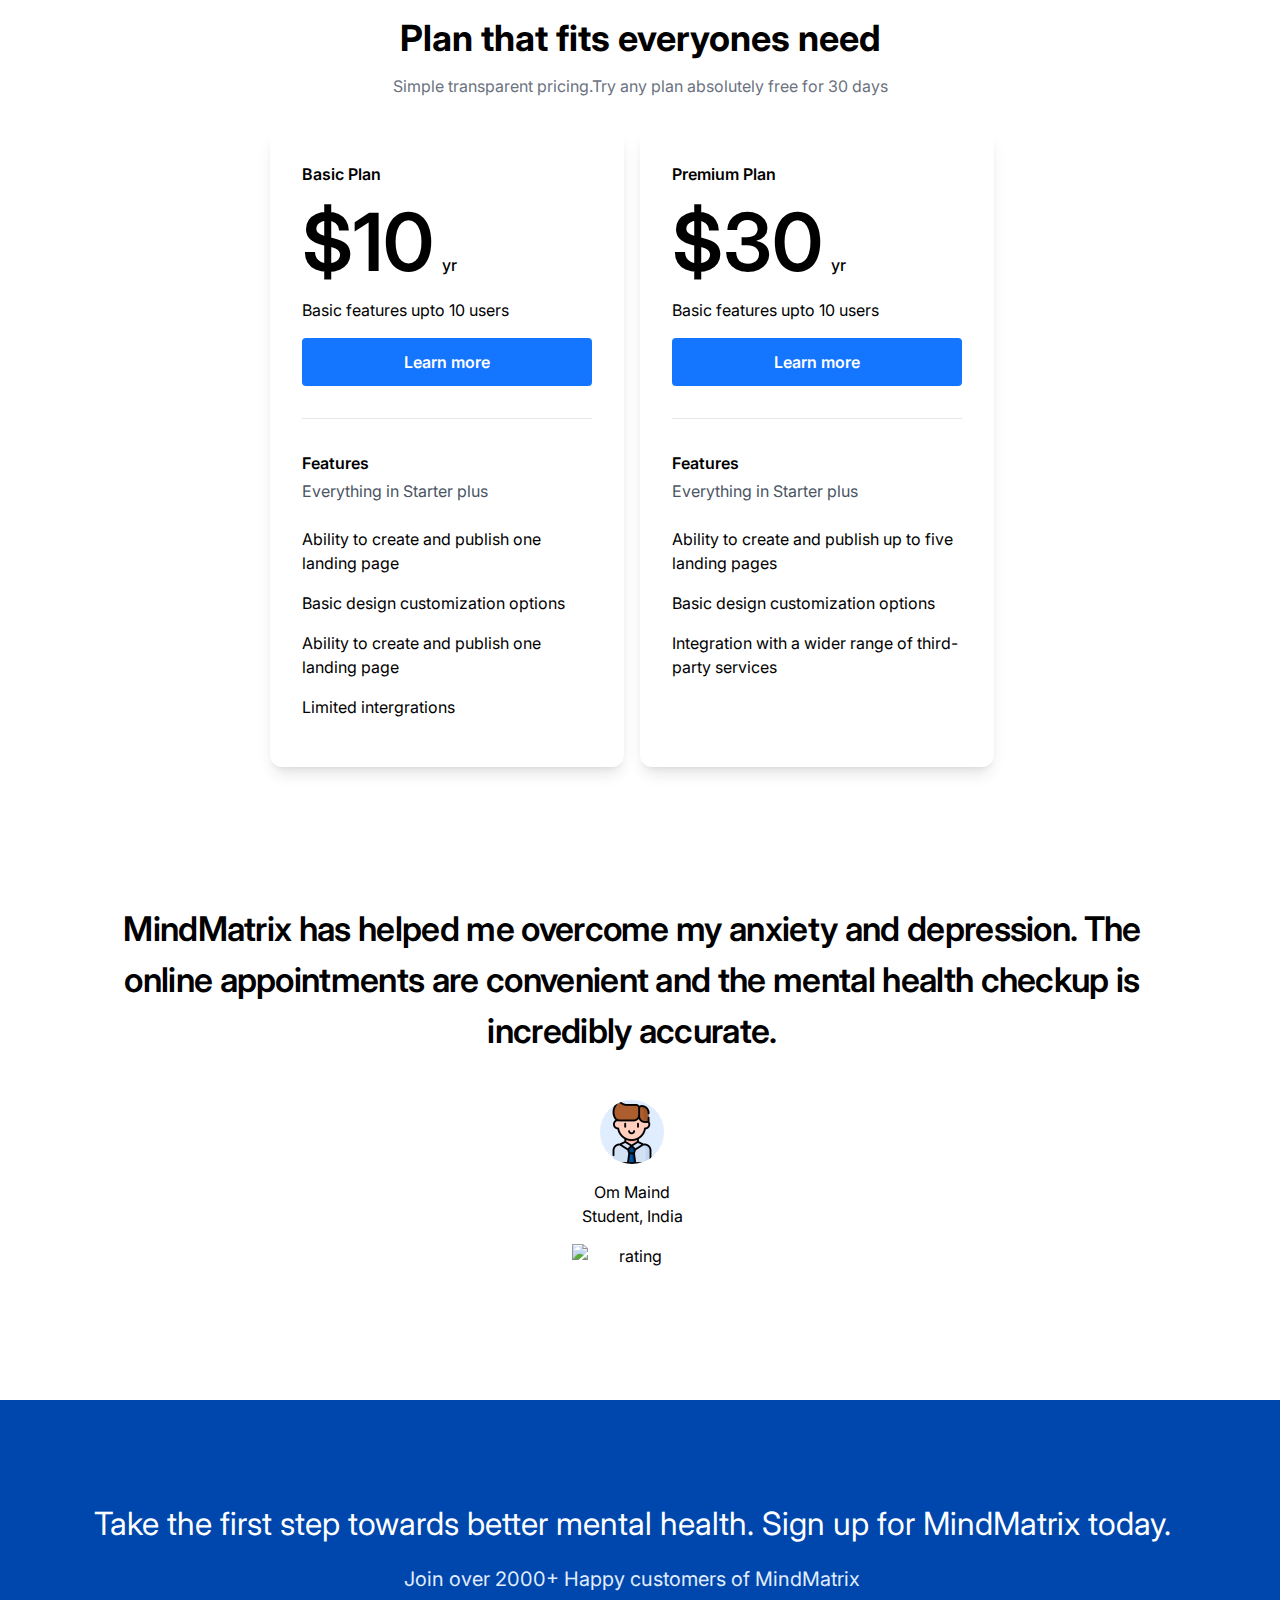
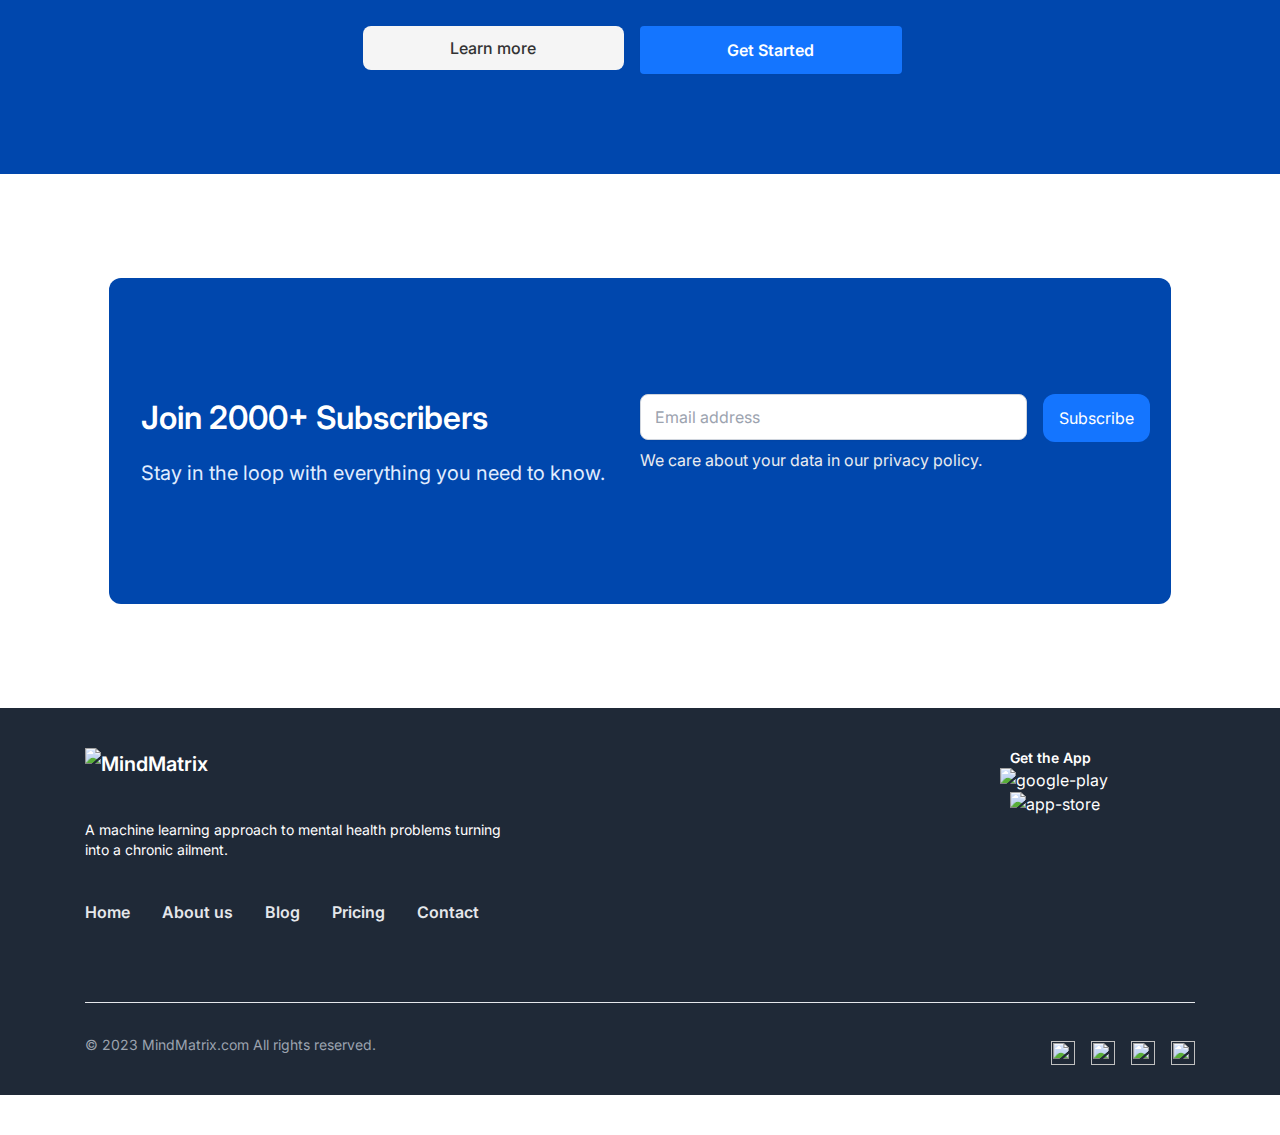
==== commit 1d1214ab: "Update and rename main.html to index.html" ====
--- a/index.html
+++ b/index.html
@@ -1,376 +1,574 @@
-<!DOCTYPE html>
+<!doctype html>
 <html lang="en">
 
+<head>
+    <meta charset="UTF-8">
+    <meta name="viewport" content="width=device-width, initial-scale=1.0">
+    <meta name="description" content="">
+    </meta>
+    <meta name="robots" content="index, follow">
+    <title>Home</title>
+    <link rel="icon" type=image/x-icon href=>
+    <meta property="og:image" content= />
+    <meta name="keywords" content=>
+    <style type="text/css"></style>
+    <link rel="stylesheet" href="styles.css">
+    
+    <script defer="defer" src="bundle.js"></script>
 
-<head>
-  <meta charset="utf-8">
-  <!-- <meta name="viewport" content="width=device-width, initial-scale=1"> -->
-  <title>Mental Health Test</title>
-  <style type="text/css">
-    body {
-      font-family: Arial, sans-serif;
-      margin: 0;
-      padding: 0;
-      background-color: #ff6b6b;
-      display: flex;
-      justify-content: center;
-      align-items: center;
-      min-height: 100vh;
-    }
-
-    #wrapper {
-      text-align: center;
-    }
-
-    .question-card {
-      background-color: #ffffff;
-      padding: 20px;
-      box-shadow: 0 2px 10px rgba(0, 0, 0, 0.1);
-      border-radius: 8px;
-      text-align: left;
-      max-width: 600px; /* Increased max-width */
-      margin: 0 auto;
-      background-color: #f0f0f0;
-      color: #333;
-      display: none;
-    }
-
-    .question-card.active {
-      display: block;
-      opacity: 1;
-      transform: translateX(0);
-    }
-
-    h1 {
-      font-size: 24px;
-      margin: 0;
-      color: #333;
-    }
-
-    p {
-      font-size: 18px;
-      margin: 10px 0;
-      color: #555;
-    }
-
-    .options {
-      display: flex;
-      flex-direction: column;
-      align-items: flex-start; /* Align radio buttons to the left */
-      gap: 10px;
-    }
-
-    input[type="radio"] {
-      appearance: none;
-      background-color: #fff;
-      border: 2px solid #007BFF;
-      border-radius: 50%;
-      width: 18px;
-      height: 18px;
-      margin-right: 8px;
-      cursor: pointer;
-    }
-
-    input[type="radio"]:checked {
-      background-color: #007BFF;
-    }
-
-    label {
-      font-size: 16px;
-      cursor: pointer;
-    }
-
-    button {
-      background-color: #007BFF;
-      color: #fff;
-      border: none;
-      padding: 10px 20px;
-      border-radius: 4px;
-      cursor: pointer;
-      font-weight: bold;
-      transition: background-color 0.3s;
-      margin-top: 20px;
-    }
-
-    button:hover {
-      background-color: #0056b3;
-    }
-
-    .submit-button {
-      display: none;
-      align-items: center;
-      
-    }
-
-  </style>
-  <script src="https://ajax.googleapis.com/ajax/libs/jquery/1.12.4/jquery.min.js"></script>
-  <script>
-    var currentQuestion = 1;
-    var totalQuestions = 7; // Set the total number of questions
-
-    function showNextQuestion() {
-      var currentQuestionCard = document.querySelector('.question-card.active');
-      currentQuestionCard.classList.remove('active');
-
-      currentQuestion++;
-      var nextQuestionCard = document.querySelector('.question-card[data-question="' + currentQuestion + '"]');
-
-      if (nextQuestionCard && currentQuestion <= totalQuestions) {
-        nextQuestionCard.classList.add('active');
-      }
-      if (currentQuestion == totalQuestions) {
-        showSubmitButton();
-      }
-    }
-
-    function showSubmitButton() {
-      var submitButton = document.querySelector('.submit-button');
-      submitButton.style.display = 'block';
-
-      // Hide the next button
-      var nextButton = document.querySelector('.next-button');
-      nextButton.style.display = 'none';
-    }
-
-    function collectOptions() {
-      var selectedOptions = [];
-
-      // Iterate through questions
-      for (var i = 1; i <= totalQuestions; i++) {
-        var selectedOption = document.querySelector('.question-card[data-question="' + i + '"] input:checked');
-        if (selectedOption) {
-          selectedOptions.push({
-            question: i,
-            option: selectedOption.id // You might want to store the selected option ID or text
-          });
-        }
-      }
-
-      return selectedOptions;
-    }
-
-    function submitForm() {
-    var selectedOptions = collectOptions();
-
-    fetch('http://127.0.0.1:5000/submit', {
-        method: 'POST',
-        headers: {
-            'Content-Type': 'application/json'
-        },
-        body: JSON.stringify({ options: selectedOptions })
-    })
-    .then(response => response.json())
-    .then(data => {
-        // Extract the outcome from the response
-        const outcome = data.outcome;
-
-        // Redirect to the result page with the outcome as a query parameter
-        window.location.href = 'result.html?outcome=' + outcome;
-    })
-    .catch(error => {
-        console.error('Error:', error);
-    });
-}
-
-
-    
-  </script>
 </head>
 
-<body>
-  <div id="wrapper">
-    <div class="question-card active" data-question="1">
-      <h1>Q1. How do you feel lately? (From the past few weeks)</h1>
-      <p>
-        <input type="radio" class="check2" name="q1" id="q1-option1">
-        <label for="q1-option1">I often feel sad for days like nothing is going right and frustrated.</label>
-      </p>
-      <p>
-        <input type="radio" class="check2" name="q1" id="q1-option2">
-        <label for="q1-option2">Get mood swings constantly and feel nervous and restless when I see something new or unusual.</label>
-      </p>
-      <p>
-        <input type="radio" class="check2" name="q1" id="q1-option3">
-        <label for="q1-option3">Constantly feel restless, anxious, unmotivated, irritated, and frustrated.</label>
-      </p>
-      <p>
-        <input type="radio" class="check2" name="q1" id="q1-option4">
-        <label for="q1-option4">Get mood swings but once or twice a day feeling happy and satisfied at the end of the day.</label>
-      </p>
+<body data-site-id=64589835e3fc882a07336652>
+    <div id="root">
+        <section id="NavbarA" data-section-id="1">
+            <div class="container-lg">
+                <header>
+                    <nav class="hidden sm:block">
+                        <div>
+                            <div class="navbar light">
+                                <div class="flex-menu">
+                                    <div class="menu"><a class="logo" href="https://example.com">
+                                            <div><img alt="logo" class="logo-img"
+                                                    src="https://uncody.com/uploads/645897529302fb09977062b9/1491200.png" /><span
+                                                    class="logo">
+                                                    <div class="" data-key="text" data-id="NavbarA1">MindMatrix</div>
+                                                </span></div>
+                                        </a>
+                                        <div>
+                                            <div data-id="asde4" class=""><a href="https://example.com" target="_self">
+                                                    <div class=" font-semibold" data-key="text" data-id="asde4">Pricing
+                                                    </div>
+                                                </a></div>
+                                        </div>
+                                        <div>
+                                            <div data-id="asde5" class=""><a href="https://example.com" target="_self">
+                                                    <div class=" font-semibold" data-key="text" data-id="asde5">About us
+                                                    </div>
+                                                </a></div>
+                                        </div>
+                                        <div>
+                                            <div data-id="asde6" class=""><a href="https://example.com" target="_self">
+                                                    <div class=" font-semibold" data-key="text" data-id="asde6">Features
+                                                    </div>
+                                                </a></div>
+                                        </div>
+                                    </div>
+                                    <div>
+                                        <div class="flex"><a href="www" target="_self" data-id="bksn4" data-key="Link"
+                                                label="Name" class="button sbutton-0 button-extra">
+                                                <div>
+                                                    <div class="" data-key="text" data-id="bksn4">Log in</div>
+                                                </div>
+                                            </a><a href="" target="_self" data-id="bksn5" data-key="Link" label="Name"
+                                                class="button button-3 button-extra">
+                                                <div>
+                                                    <div class="" data-key="text" data-id="bksn5">Sign up</div>
+                                                </div>
+                                            </a></div>
+                                    </div>
+                                </div>
+                            </div>
+                        </div>
+                    </nav>
+                    <div class="sm:hidden block navbar light">
+                        <div class="mobile-nav"><a class="logo" href="https://example.com">
+                                <div><img alt="logo" class="logo-img inline-block"
+                                        src="https://uncody.com/uploads/645897529302fb09977062b9/1491200.png" /><span
+                                        class="logo">MindMatrix</span></div>
+                            </a>
+                            <div class="mobile-burger"><svg width="16" height="10" viewBox="0 0 16 10">
+                                    <g fill="currentColor">
+                                        <rect y="8" width="16" height="2" rx="1"></rect>
+                                        <rect y="4" width="16" height="2" rx="1"></rect>
+                                        <rect width="16" height="2" rx="1"></rect>
+                                    </g>
+                                </svg></div>
+                        </div>
+                    </div>
+                </header>
+            </div>
+        </section>
+        <section id="ProductHeroA" class="hero-section" data-section-id="2">
+            <div class="hero-background"></div>
+            <div class="container-lg">
+                <div class="row ">
+                    <div class="col-xl-7 col-md-7 pr-4">
+                        <div class="hero-title" data-key="text" data-id="feature_title_tit">Mental Health Matters</div>
+                        <div class="xl-regular pdt-16" data-key="text" data-id="asdee4_subt"></div>
+                        <div class="dp-f flex-wrap"><a href="questionnaire.html" target="_self" data-id="asde6r_abtn1" data-key="Link"
+                                label="Name" class="button button-3 button-extra">
+                                <div>
+                                    <div class="" data-key="text" data-id="asde6r_abtn1">Get started</div>
+                                </div>
+                            </a><a href="www" target="_self" data-id="asder3_abtn2" data-key="Link" label="Name"
+                                class="button sbutton-0 button-extra">
+                                <div>
+                                    <div class="" data-key="text" data-id="asder3_abtn2">Learn more</div>
+                                </div>
+                            </a></div>
+                    </div>
+                    <div class="col-xl-5 col-md-5 pr-0">
+                        <div class="dp-f heroimg-container"> <img class="hero-image"
+                                src="https://uncody.com/uploads/645897529302fb09977062b9/download-removebg-preview (1).png"
+                                alt="hero" /></div>
+                    </div>
+                </div>
+                <div class="row ">
+                    <div class="col pr-4"></div>
+                </div>
+            </div>
+        </section>
+        <section id="FeatureHighlightA" data-section-id="3" class="section">
+            <div class="container-lg">
+                <div class="row ">
+                    <div data-id="fiunn3" class="col-xl-4 col-md-5 col-sm-12 pr-4">
+                        <div class="dp-f fh-item">
+                            <div class="fh-icon">
+                                <div><img class="img-image" src="https://static.uncody.com/icons/stats-chart.svg"
+                                        alt="feature-logo" /></div>
+                            </div>
+                            <div class="fh-text-container">
+                                <div class="xl-regular fh-title " data-key="text" data-id="FeatureHighlightA2">Online
+                                    Appointments</div>
+                                <div class="fh-subtitle" data-key="text" data-id="flouo7">Easily connect with
+                                    psychologists and counselors in your area for online appointments.</div>
+                            </div>
+                        </div>
+                        <div class="fh-vert-line"></div>
+                    </div>
+                    <div data-id="fiunjy8" class="col-xl-4 col-md-5 col-sm-12 pr-4">
+                        <div class="dp-f fh-item">
+                            <div class="fh-icon">
+                                <div><img class="img-image" src="https://static.uncody.com/icons/server.svg"
+                                        alt="feature-logo" /></div>
+                            </div>
+                            <div class="fh-text-container">
+                                <div class="xl-regular fh-title " data-key="text" data-id="vsd312">Mental Health Checkup
+                                </div>
+                                <div class="fh-subtitle" data-key="text" data-id="flouki7">Take a quick and accurate
+                                    mental health checkup to detect any underlying issues.</div>
+                            </div>
+                        </div>
+                        <div class="fh-vert-line"></div>
+                    </div>
+                    <div data-id="hyunjy8" class="col-xl-4 col-md-5 col-sm-12 pr-4">
+                        <div class="dp-f fh-item">
+                            <div class="fh-icon">
+                                <div><img class="img-image" src="https://static.uncody.com/icons/airplane.svg"
+                                        alt="feature-logo" /></div>
+                            </div>
+                            <div class="fh-text-container">
+                                <div class="xl-regular fh-title " data-key="text" data-id="dsd312">Easy Solutions</div>
+                                <div class="fh-subtitle" data-key="text" data-id="kgouki7">Get homeable solutions to
+                                    stop small mental health problems from becoming chronic ailments.</div>
+                            </div>
+                        </div>
+                        <div class="fh-vert-line"></div>
+                    </div>
+                </div>
+            </div>
+        </section>
+        <section id="ProductSideA" data-section-id="4" class="section">
+            <div class="container-lg">
+                <div class="row ps-container">
+                    <div class="data-cell col-xl-6 col-md-6 col-sm-12 pr-0">
+                        <div class="xxxxl-bold mgb-16" data-key="text" data-id="sijiw3">Accurate Mental Health Checkup
+                        </div>
+                        <div class="xl-regular gray800 mgb-24" data-key="text" data-id="sijaedn5"></div>
+                        <div class="mgb-16">
+                            <div class="ps-feature-section">
+                                <div class="dp-f  mgb-16">
+                                    <div class="ps-feature-logo mgr-16">
+                                        <div><img class="img-image"
+                                                src="https://static.uncody.com/icons/checkmark-sharp.svg" alt="image" />
+                                        </div>
+                                    </div>
+                                    <div>
+                                        <div class="md-regular ps-feature-title text-gray-800" data-key="text"
+                                            data-id="sifmwop4">Predicts depression, anxiety, stress, confusion, and
+                                            other common mental health issues with high accuracy</div>
+                                        <div class="md-regular gray800" data-key="text" data-id="sifmeop4"></div>
+                                    </div>
+                                </div>
+                            </div>
+                        </div>
+                        <div class="mgb-16">
+                            <div class="ps-feature-section">
+                                <div class="dp-f  mgb-16">
+                                    <div class="ps-feature-logo mgr-16">
+                                        <div><img class="img-image"
+                                                src="https://static.uncody.com/icons/checkmark-sharp.svg" alt="image" />
+                                        </div>
+                                    </div>
+                                    <div>
+                                        <div class="md-regular ps-feature-title text-gray-800" data-key="text"
+                                            data-id="sifmwop5"> Provides personalized recommendations based on the
+                                            results</div>
+                                        <div class="md-regular gray800" data-key="text" data-id="sifmeop6"></div>
+                                    </div>
+                                </div>
+                            </div>
+                        </div>
+                        <div class="mgb-16">
+                            <div class="ps-feature-section">
+                                <div class="dp-f  mgb-16">
+                                    <div class="ps-feature-logo mgr-16">
+                                        <div><img class="img-image"
+                                                src="https://static.uncody.com/icons/checkmark-sharp.svg" alt="image" />
+                                        </div>
+                                    </div>
+                                    <div>
+                                        <div class="md-regular ps-feature-title text-gray-800" data-key="text"
+                                            data-id="sifmwop8"> Easy to use and accessible from anywhere.</div>
+                                        <div class="md-regular gray800" data-key="text" data-id="sifmeop9"></div>
+                                    </div>
+                                </div>
+                            </div>
+                        </div>
+                    </div>
+                    <div class="col-xl-6 col-md-6 col-sm-12 pr-0">
+                        <div class="side-image">
+                            <div><img class="img-image"
+                                    src="https://uncody.b-cdn.net/illustrations/zanzi/navigation, location _ route, destination, marker, pin, gps, map, woman, people.svg"
+                                    alt="image" /></div>
+                        </div>
+                    </div>
+                </div>
+            </div>
+            <div></div>
+        </section>
+        <section id="ProductSideA" data-section-id="5" class="section">
+            <div class="container-lg">
+                <div class="row ps-container">
+                    <div class="data-cell col-xl-6 col-md-6 col-sm-12 pr-0">
+                        <div class="xxxxl-bold mgb-16" data-key="text" data-id="sijib4">Homeable Solutions for Small
+                            Mental Health Problems</div>
+                        <div class="xl-regular gray800 mgb-24" data-key="text" data-id="sijaedc6"></div>
+                        <div class="mgb-16">
+                            <div class="ps-feature-section">
+                                <div class="dp-f  mgb-16">
+                                    <div class="ps-feature-logo mgr-16">
+                                        <div><img class="img-image"
+                                                src="https://static.uncody.com/icons/checkmark-sharp.svg" alt="image" />
+                                        </div>
+                                    </div>
+                                    <div>
+                                        <div class="md-regular ps-feature-title text-gray-800" data-key="text"
+                                            data-id="sifmwoj0">Offers easy-to-implement solutions for small mental
+                                            health problems</div>
+                                        <div class="md-regular gray800" data-key="text" data-id="sifmeok1"></div>
+                                    </div>
+                                </div>
+                            </div>
+                        </div>
+                        <div class="mgb-16">
+                            <div class="ps-feature-section">
+                                <div class="dp-f  mgb-16">
+                                    <div class="ps-feature-logo mgr-16">
+                                        <div><img class="img-image"
+                                                src="https://static.uncody.com/icons/checkmark-sharp.svg" alt="image" />
+                                        </div>
+                                    </div>
+                                    <div>
+                                        <div class="md-regular ps-feature-title text-gray-800" data-key="text"
+                                            data-id="sifmwoo4"> Helps prevent small problems from becoming chronic
+                                            ailments</div>
+                                        <div class="md-regular gray800" data-key="text" data-id="sifmeoq5"></div>
+                                    </div>
+                                </div>
+                            </div>
+                        </div>
+                        <div class="mgb-16">
+                            <div class="ps-feature-section">
+                                <div class="dp-f  mgb-16">
+                                    <div class="ps-feature-logo mgr-16">
+                                        <div><img class="img-image"
+                                                src="https://static.uncody.com/icons/checkmark-sharp.svg" alt="image" />
+                                        </div>
+                                    </div>
+                                    <div>
+                                        <div class="md-regular ps-feature-title text-gray-800" data-key="text"
+                                            data-id="sifmwot8"> Provides personalized support and guidance from licensed
+                                            professionals.</div>
+                                        <div class="md-regular gray800" data-key="text" data-id="sifmeou9"></div>
+                                    </div>
+                                </div>
+                            </div>
+                        </div>
+                    </div>
+                    <div class="col-xl-6 col-md-6 col-sm-12 pr-0">
+                        <div class="side-image">
+                            <div><img class="img-image"
+                                    src="https://uncody.b-cdn.net/illustrations/zanzi/accounts _ user, users, profile, account, man, people, website, browser, webpage.svg"
+                                    alt="image" /></div>
+                        </div>
+                    </div>
+                </div>
+            </div>
+            <div></div>
+        </section>
+        <section id="PricingA" data-section-id="7" class="section">
+            <div class="container mx-auto">
+                <div class="text-center">
+                    <div class="mb-4 font-bold text-4xl" data-key="text" data-id="1">Plan that fits everyones need</div>
+                    <div class="text-gray-500 mb-8" data-key="text" data-id="2">Simple transparent pricing.Try any plan
+                        absolutely free for 30 days</div>
+                </div>
+                <div class="row justify-center">
+                    <div class="col-xl-4 col-md-6 col-sm-12 pr-4">
+                        <div class="p-8 h-full shadow-lg bg-white rounded-xl">
+                            <div class="flex justify-between pb-4">
+                                <div class="font-semibold" data-key="text" data-id="prsd2">Basic Plan</div>
+                            </div>
+                            <div class="pb-4 ">
+                                <div class="text-6xl font-semibold pr-1 newcolor inline" data-key="text" data-id="11">
+                                    $10</div>
+                                <div class="font-medium inline" data-key="text" data-id="12">yr</div>
+                            </div>
+                            <div class="" data-key="text" data-id="jjej2">Basic features upto 10 users</div><a
+                                href="www" target="_self" data-id="p1eae" data-key="Link" label="Name"
+                                class="button button-3 button-extra fluid">
+                                <div>
+                                    <div class="" data-key="text" data-id="p1eae">Learn more</div>
+                                </div>
+                            </a>
+                            <div class="pb-8"></div>
+                            <div class="pt-8 pb-1 border-t font-semibold" data-key="text" data-id="wewa4">Features</div>
+                            <div class="pb-6 text-gray-600" data-key="text" data-id="vsdf3">Everything in Starter plus
+                            </div>
+                            <div class="pb-4"><span><img /></span>
+                                <div class="" data-key="text" data-id="9">Ability to create and publish one landing page
+                                </div>
+                            </div>
+                            <div class="pb-4"><span><img /></span>
+                                <div class="" data-key="text" data-id="10">Basic design customization options</div>
+                            </div>
+                            <div class="pb-4"><span><img /></span>
+                                <div class="" data-key="text" data-id="586837">Ability to create and publish one landing
+                                    page</div>
+                            </div>
+                            <div class="pb-4"><span><img /></span>
+                                <div class="" data-key="text" data-id="160057">Limited intergrations</div>
+                            </div>
+                        </div>
+                    </div>
+                    <div class="col-xl-4 col-md-6 col-sm-12 pr-4">
+                        <div class="p-8 h-full shadow-lg bg-white rounded-xl">
+                            <div class="flex justify-between pb-4">
+                                <div class="font-semibold" data-key="text" data-id="p2prs">Premium Plan</div>
+                            </div>
+                            <div class="pb-4 ">
+                                <div class="text-6xl font-semibold pr-1 newcolor inline" data-key="text" data-id="14">
+                                    $30</div>
+                                <div class="font-medium inline" data-key="text" data-id="15">yr</div>
+                            </div>
+                            <div class="" data-key="text" data-id="p2jje">Basic features upto 10 users</div><a
+                                href="www" target="_self" data-id="p2eae" data-key="Link" label="Name"
+                                class="button button-3 button-extra fluid">
+                                <div>
+                                    <div class="" data-key="text" data-id="p2eae">Learn more</div>
+                                </div>
+                            </a>
+                            <div class="pb-8"></div>
+                            <div class="pt-8 pb-1 border-t font-semibold" data-key="text" data-id="p2wew">Features</div>
+                            <div class="pb-6 text-gray-600" data-key="text" data-id="p2vsd">Everything in Starter plus
+                            </div>
+                            <div class="pb-4"><span><img /></span>
+                                <div class="" data-key="text" data-id="17">Ability to create and publish up to five
+                                    landing pages</div>
+                            </div>
+                            <div class="pb-4"><span><img /></span>
+                                <div class="" data-key="text" data-id="18">Basic design customization options</div>
+                            </div>
+                            <div class="pb-4"><span><img /></span>
+                                <div class="" data-key="text" data-id="785349">Integration with a wider range of
+                                    third-party services</div>
+                            </div>
+                        </div>
+                    </div>
+                </div>
+            </div>
+        </section>
+        <section id="SignalTestimonial" data-section-id="14" class="section">
+            <div class="container-lg">
+                <div class="row mn">
+                    <div class="col-xl-12 col-md-12 col-sm-12 pr-4">
+                        <div class="signalheading" data-key="text" data-id="testimonial_title">MindMatrix has helped me
+                            overcome my anxiety and depression. The online appointments are convenient and the mental
+                            health checkup is incredibly accurate.</div>
+                    </div>
+                    <div class="col-xl-12 col-md-12 col-sm-12 pr-4">
+                        <div class="signalbox mt-7">
+                            <div class="signalimg mb-4">
+                                <div><img class="testimonal-user-avatar"
+                                        src="male.png"
+                                        alt="personimage" /></div>
+                            </div>
+                            <div class="" data-key="text" data-id="testimonial_subtitle">Om Maind
+                            </div>
+                            <div class="" data-key="text" data-id="testimonial_desg">Student, India</div>
+                            <div class="rating mt-4"><img src="https://svgshare.com/i/oC4.svg" alt="rating" /></div>
+                        </div>
+                    </div>
+                </div>
+            </div>
+        </section>
+        <section id="ProductCtaA" data-section-id="6" class="section">
+            <div class="p-6 main">
+                <div class="container-lg">
+                    <div class="pcta-container dp-f-jc-ai">
+                        <div class="row jc-c grow">
+                            <div class="col-xl-12 col-md-12 col-sm-12 pr-4">
+                                <div class="xxxxl-regular mgb-16" data-key="text" data-id="ctjsdj2">Take the first step
+                                    towards better mental health. Sign up for MindMatrix today.</div>
+                                <div class="xl-regular pcta-subText" data-key="text" data-id="ctjsdh3">Join over 2000+
+                                    Happy customers of MindMatrix</div>
+                            </div>
+                            <div class="col-xl-3 col-md-3 col-sm-8 pr-4"><a href="www" target="_self" data-id="cthsji6"
+                                    data-key="Link" label="Name" class="button sbutton-0 button-extra fluid">
+                                    <div>
+                                        <div class="" data-key="text" data-id="cthsji6">Learn more</div>
+                                    </div>
+                                </a></div>
+                            <div class="col-xl-3 col-md-3 col-sm-8 pr-4"><a href="www" target="_self" data-id="cthsjj8"
+                                    data-key="Link" label="Name" class="button button-3 button-extra fluid">
+                                    <div>
+                                        <div class="" data-key="text" data-id="cthsjj8">Get Started</div>
+                                    </div>
+                                </a></div>
+                        </div>
+                    </div>
+                </div>
+            </div>
+        </section>
+        <section id="EmailCapture" data-section-id="31" class="section">
+            <div class="container-lg">
+                <div class="p-6 main ec1-main">
+                    <div class="pcta-container px-8 rounded-xl dp-f-jc-ai ">
+                        <div class="row jc-c grow asdf">
+                            <div class="col-xl-6 col-md-12 col-sm-12 pr-4">
+                                <div style="font-weight:600" class="xxxxl-regular mgb-16" data-key="text"
+                                    data-id="pcb002">Join 2000+ Subscribers</div>
+                                <div class="xl-regular pcta-subText text-gray-200" data-key="text" data-id="pcb003">Stay
+                                    in the loop with everything you need to know.</div>
+                            </div>
+                            <div class="col-xl-6 col-md-12 col-sm-12 pr-4">
+                                <form action="">
+                                    <div class="row ">
+                                        <div class="col-xl-10 col-md-12 col-sm-12 pr-4"><input
+                                                class="text-black mb-2 w-full footerd-input" type="email" name="EMAIL"
+                                                placeholder="Email address" />
+                                            <div style="color:var(--gray200)" class="" data-key="text" data-id="pcbfbt">
+                                                We care about your data in our privacy policy.</div>
+                                        </div>
+                                        <div class="ctab-button col-xl-2 col-md-6 col-sm-8 pr-4"><input
+                                                class="btn-submit px-4 py-3 rounded-xl ctab-submit hover:cursor-pointer border-none"
+                                                type="submit" value="Subscribe" /></div>
+                                    </div>
+                                </form>
+                            </div>
+                        </div>
+                    </div>
+                </div>
+            </div>
+        </section>
+        <section id="FooterDetailedB" data-section-id="30" class="section">
+            <div class="p-6 main section-bg-color text-white">
+                <div class="container-lg">
+                    <div class="row jc-c grow border-b border-gray-200 pb-16">
+                        <div>
+                            <div class="font-semibold text-sm sm:hidden" data-key="text" data-id="fdsb14">Get the App
+                            </div>
+                            <div class="row ">
+                                <div class="sm:hidden col-xl-2 col-md-2 col-6 pr-4">
+                                    <div class="-ml-2.5"><a>
+                                            <div><img class="img-image"
+                                                    src="https://static.uncody.com/google-play-badge.png"
+                                                    alt="google-play" /></div>
+                                        </a></div>
+                                </div>
+                                <div class="sm:hidden col-xl-2 col-md-2 col-6 pr-4">
+                                    <div><a>
+                                            <div><img class="img-image" src="https://static.uncody.com/app-store.svg"
+                                                    alt="app-store" /></div>
+                                        </a></div>
+                                </div>
+                            </div>
+                        </div>
+                        <div class="col-xl-10 col-md-10 col-12 pr-4">
+                            <div class="row ">
+                                <div class="flex items-center"><span><img class="w-[] h-8"
+                                            src="https://cdn3d.iconscout.com/3d/premium/thumb/square-5590690-4652382.png" /></span>
+                                    <div class="font-semibold text-xl text-white" data-key="text" data-id="fdsb30">
+                                        MindMatrix</div>
+                                </div>
+                                <div class="col-xl-6 col-md-12 col-12 pr-4">
+                                    <div style="font-weight:400" class=" my-6 font-semibold text-sm" data-key="text"
+                                        data-id="fdsb31">A machine learning approach to mental health problems turning
+                                        into a chronic ailment.</div>
+                                </div>
+                                <div class="flex flex-row flex-wrap gap-x-8 col-xl-10 col-md-12 col-12 pr-4">
+                                    <div class="mb-3.5 footer-link">
+                                        <div data-id="fdsb20" class=" text-gray-200"><a href="/" target="_self">
+                                                <div class=" font-semibold" data-key="text" data-id="fdsb20">Home</div>
+                                            </a></div>
+                                    </div>
+                                    <div class="mb-3.5 footer-link">
+                                        <div data-id="fdsb21" color="var(--gray200)" class=" text-gray-200"><a
+                                                href="/about" target="_self">
+                                                <div class=" font-semibold" data-key="text" data-id="fdsb21">About us
+                                                </div>
+                                            </a></div>
+                                    </div>
+                                    <div class="mb-3.5 footer-link">
+                                        <div data-id="fdsb22" class=" text-gray-200"><a href="/blog" target="_self">
+                                                <div class=" font-semibold" data-key="text" data-id="fdsb22">Blog</div>
+                                            </a></div>
+                                    </div>
+                                    <div class="mb-3.5 footer-link">
+                                        <div data-id="fdsb23" class=" text-gray-200"><a href="/pricing" target="_self">
+                                                <div class=" font-semibold" data-key="text" data-id="fdsb23">Pricing
+                                                </div>
+                                            </a></div>
+                                    </div>
+                                    <div class="mb-3.5 footer-link">
+                                        <div data-id="fdsb24" class=" text-gray-200"><a href="/contact" target="_self">
+                                                <div class=" font-semibold" data-key="text" data-id="fdsb24">Contact
+                                                </div>
+                                            </a></div>
+                                    </div>
+                                </div>
+                            </div>
+                        </div>
+                        <div class="hidden sm:block col-xl-2 col-md-2 col-6 pr-4">
+                            <div class="font-semibold text-sm" data-key="text" data-id="fdsb14">Get the App</div>
+                            <div class="-ml-2.5"><a>
+                                    <div><img class="img-image" src="https://static.uncody.com/google-play-badge.png"
+                                            alt="google-play" /></div>
+                                </a></div>
+                            <div><a>
+                                    <div><img class="img-image" src="https://static.uncody.com/app-store.svg"
+                                            alt="app-store" /></div>
+                                </a></div>
+                        </div>
+                    </div>
+                    <div class="md:flex justify-between mt-8">
+                        <div class="text-gray-400 text-sm mb-4" data-key="text" data-id="fdsb11">© 2023 MindMatrix.com
+                            All rights reserved.</div>
+                        <div class="flex items-center gap-x-4"><a href="https://www.instagram.com/" target="_blank"><img
+                                    class="w-6 h-6"
+                                    src="https://www.iconsdb.com/icons/preview/white/instagram-xxl.png" /></a><a
+                                href="https://www.twitter.com/" target="_blank"><img class="w-6 h-6"
+                                    src="https://www.iconsdb.com/icons/preview/white/twitter-xxl.png" /></a><a
+                                href="https://www.linkedin.com/" target="_blank"><img class="w-6 h-6"
+                                    src="https://www.iconsdb.com/icons/preview/white/telegram-3-xxl.png" /></a><a
+                                href="https://www.github.com/" target="_blank"><img class="w-6 h-6"
+                                    src="https://www.iconsdb.com/icons/preview/white/github-11-xxl.png" /></a></div>
+                    </div>
+                </div>
+            </div>
+        </section>
     </div>
-
-    <div class="question-card" data-question="2">
-      <h1>Q2. What are your sleep timings?</h1>
-      <p>
-        <input type="radio" class="check2" name="q2" id="q2-option1">
-        <label for="q2-option1">6-8 hours or more</label>
-      </p>
-      <p>
-        <input type="radio" class="check2" name="q2" id="q2-option2">
-        <label for="q2-option2">Irregular and varying sleep timings(but mostly less than 6-7 hours)</label>
-      </p>
-      <p>
-        <input type="radio" class="check2" name="q2" id="q2-option3">
-        <label for="q2-option3">0-4 hours(consistently for more than 2 weeks)</label>
-      </p>
-      <p>
-        <input type="radio" class="check2" name="q2" id="q2-option4">
-        <label for="q2-option4">0-4 hours(for last 1 or 2 weeks)</label>
-      </p>
-    </div>
-
-    <div class="question-card" data-question="3">
-      <h1>Q3. How is your recent appetite?</h1>
-      <p>
-        <input type="radio" class="check2" name="q3" id="q3-option1">
-        <label for="q3-option1">Not feeling satisfied with appetite constantly(always feeling that you have either overeaten or are still hungry)</label>
-      </p>
-      <p>
-        <input type="radio" class="check2" name="q3" id="q3-option2">
-        <label for="q3-option2">Eat less food still feel as if the stomach is full or sometimes eat more than usual and still feel hungry.</label>
-      </p>
-      <p>
-        <input type="radio" class="check2" name="q3" id="q3-option3">
-        <label for="q3-option3">Eating less than or more than regular for more than 2 weeks and now that’s your regular appetite(change in appetite)</label>
-      </p>
-      <p>
-        <input type="radio" class="check2" name="q3" id="q3-option4">
-        <label for="q3-option4">Regular appetite is followed or a proper diet is followed</label>
-      </p>
-    </div>
-
-    <div class="question-card" data-question="4">
-      <h1>Q4. How are your regular body activities? (Changes in external behavior)</h1>
-      <p>
-        <input type="radio" class="check2" name="q4" id="q4-option1">
-        <label for="q4-option1">Overreacting and irritative behavior, angry outbursts, addictions</label>
-      </p>
-      <p>
-        <input type="radio" class="check2" name="q4" id="q4-option2">
-        <label for="q4-option2">Act clumsy, sweating, trembling, and sudden chills and difficulty in speaking</label>
-      </p>
-      <p>
-        <input type="radio" class="check2" name="q4" id="q4-option3">
-        <label for="q4-option3">Body movements are slowed, and thinking and speaking capabilities are also slowed by addictions.</label>
-      </p>
-      <p>
-        <input type="radio" class="check2" name="q4" id="q4-option4">
-        <label for="q4-option4">Nothing like mentioned above</label>
-      </p>
-    </div>
-
-    <div class="question-card" data-question="5">
-      <h1>Q5. Do you consume any of these: Tobacco, alcohol, unprescribed drugs(illegal ones), or addicted to pornography?</h1>
-      <p>
-        <input type="radio" class="check2" name="q5" id="q5-option1">
-        <label for="q5-option1">On a regular basis(but started recently)</label>
-      </p>
-      <p>
-        <input type="radio" class="check2" name="q5" id="q5-option2">
-        <label for="q5-option2">Used to do this regularly but recently stopped it.</label>
-      </p>
-      <p>
-        <input type="radio" class="check2" name="q5" id="q5-option3">
-        <label for="q5-option3">On a regular basis(but started recently)</label>
-      </p>
-      <p>
-        <input type="radio" class="check2" name="q5" id="q5-option4">
-        <label for="q5-option4">Once or twice a week or never.</label>
-      </p>
-    </div>
-
-    <div class="question-card" data-question="6">
-      <h1>Q6. What kind of thoughts do you usually get?</h1>
-      <p>
-        <input type="radio" class="check2" name="q6" id="q6-option1">
-        <label for="q6-option1">The only negatives in situations are highlighted, constant worrying, multiple racing thoughts, restlessness, and demotivating thoughts.</label>
-      </p>
-      <p>
-        <input type="radio" class="check2" name="q6" id="q6-option2">
-        <label for="q6-option2">A sense of incoming danger, panic thoughts, and trouble focusing anywhere else other than current worry.</label>
-      </p>
-      <p>
-        <input type="radio" class="check2" name="q6" id="q6-option3">
-        <label for="q6-option3">Constant hopelessness, loss of pleasure in activities, or excessively guilty and continuous suicidal thoughts.</label>
-      </p>
-      <p>
-        <input type="radio" class="check2" name="q6" id="q6-option4">
-        <label for="q6-option4">Normal Thoughts</label>
-      </p>
-    </div>
-
-    <div class="question-card" data-question="7">
-      <h1>Q7. Have you ever undergone any kind of treatment for any sort of psychological disorder?</h1>
-      <p>
-        <input type="radio" class="check2" name="q7" id="q7-option1">
-        <label for="q7-option1">Yes (consulted a counselor for some personal problems)</label>
-      </p>
-      <p>
-        <input type="radio" class="check2" name="q7" id="q7-option2">
-        <label for="q7-option2">Yes (for some sort of anxiety problem)</label>
-      </p>
-      <p>
-        <input type="radio" class="check2" name="q7" id="q7-option3">
-        <label for="q7-option3">Yes (for some sort of depression)</label>
-      </p>
-      <p>
-        <input type="radio" class="check2" name="q7" id="q7-option4">
-        <label for="q7-option4">No</label>
-      </p>
-    </div>
-
-    <button class="next-button" onclick="showNextQuestion()">Next</button>
-    <!-- <button class="submit-button" onclick="submittRes()" style="display: none;">Submit</button> -->
-
-    <button class="submit-button" onclick="submitForm()">Submit</button>
-
-  </div>
-
-  <!-- <script>
-
-function collectOptions() {
-    var selectedOptions = [];
-
-    // Iterate through questions
-    for (var i = 1; i <= totalQuestions; i++) {
-        var selectedOption = document.querySelector('.question-card[data-question="' + i + '"] input:checked');
-        if (selectedOption) {
-            selectedOptions.push({
-                question: i,
-                option: selectedOption.id  // You might want to store the selected option ID or text
-            });
-        }
-    }
-
-    return selectedOptions;
-} -->
-<!-- 
-// function submitForm() {
-//     var selectedOptions = collectOptions();
-
-//     fetch('http://127.0.0.1:5001/submit', {
-//         method: 'POST',
-//         headers: {
-//             'Content-Type': 'application/json'
-//         },
-//         body: JSON.stringify({ options: selectedOptions })
-//     })
-//     .then(response => response.json())
-//     .then(data => {
-//         // Handle the response from the Python code if needed
-//         console.log(data);
-//     })
-//     .catch(error => {
-//         console.error('Error:', error);
-//     });
-// }
-
-
-
-
-//   </script> -->
-
-
 </body>
 
 </html>
--- a/styles.css
+++ b/styles.css
@@ -0,0 +1,1545 @@
+@import url('https://fonts.googleapis.com/css2?family=Inter:wght@400;500;600;700&display=swap');/*! tailwindcss v3.2.1 | MIT License | https://tailwindcss.com*/*,:after,:before{border:0 solid #e5e7eb;box-sizing:border-box}:after,:before{--tw-content:""}html{-webkit-text-size-adjust:100%;font-family:Inter,ui-sans-serif,system-ui,-apple-system,BlinkMacSystemFont,Segoe UI,Roboto,Helvetica Neue,Arial,Noto Sans,sans-serif,Apple Color Emoji,Segoe UI Emoji,Segoe UI Symbol,Noto Color Emoji;line-height:1.5;tab-size:4}body{line-height:inherit;margin:0}hr{border-top-width:1px;color:inherit;height:0}abbr:where([title]){-webkit-text-decoration:underline dotted;text-decoration:underline dotted}h1,h2,h3,h4,h5,h6{font-size:inherit;font-weight:inherit}a{color:inherit;text-decoration:inherit}b,strong{font-weight:bolder}code,kbd,pre,samp{font-family:ui-monospace,SFMono-Regular,Menlo,Monaco,Consolas,Liberation Mono,Courier New,monospace;font-size:1em}small{font-size:80%}sub,sup{font-size:75%;line-height:0;position:relative;vertical-align:baseline}sub{bottom:-.25em}sup{top:-.5em}table{border-collapse:collapse;border-color:inherit;text-indent:0}button,input,optgroup,select,textarea{color:inherit;font-family:inherit;font-size:100%;font-weight:inherit;line-height:inherit;margin:0;padding:0}button,select{text-transform:none}[type=button],[type=reset],[type=submit],button{-webkit-appearance:button;background-color:transparent;background-image:none}:-moz-focusring{outline:auto}:-moz-ui-invalid{box-shadow:none}progress{vertical-align:baseline}::-webkit-inner-spin-button,::-webkit-outer-spin-button{height:auto}[type=search]{-webkit-appearance:textfield;outline-offset:-2px}::-webkit-search-decoration{-webkit-appearance:none}::-webkit-file-upload-button{-webkit-appearance:button;font:inherit}summary{display:list-item}blockquote,dd,dl,figure,h1,h2,h3,h4,h5,h6,hr,p,pre{margin:0}fieldset{margin:0}fieldset,legend{padding:0}menu,ol,ul{list-style:none;margin:0;padding:0}textarea{resize:vertical}input::-webkit-input-placeholder,textarea::-webkit-input-placeholder{color:#9ca3af;opacity:1}input:-ms-input-placeholder,textarea:-ms-input-placeholder{color:#9ca3af;opacity:1}input::placeholder,textarea::placeholder{color:#9ca3af;opacity:1}[role=button],button{cursor:pointer}:disabled{cursor:default}audio,canvas,embed,iframe,img,object,svg,video{display:block;vertical-align:middle}img,video{height:auto;max-width:100%}[hidden]{display:none}*,:after,:before{--tw-border-spacing-x:0;--tw-border-spacing-y:0;--tw-translate-x:0;--tw-translate-y:0;--tw-rotate:0;--tw-skew-x:0;--tw-skew-y:0;--tw-scale-x:1;--tw-scale-y:1;--tw-pan-x: ;--tw-pan-y: ;--tw-pinch-zoom: ;--tw-scroll-snap-strictness:proximity;--tw-ordinal: ;--tw-slashed-zero: ;--tw-numeric-figure: ;--tw-numeric-spacing: ;--tw-numeric-fraction: ;--tw-ring-inset: ;--tw-ring-offset-width:0px;--tw-ring-offset-color:#fff;--tw-ring-color:rgba(59,130,246,.5);--tw-ring-offset-shadow:0 0 #0000;--tw-ring-shadow:0 0 #0000;--tw-shadow:0 0 #0000;--tw-shadow-colored:0 0 #0000;--tw-blur: ;--tw-brightness: ;--tw-contrast: ;--tw-grayscale: ;--tw-hue-rotate: ;--tw-invert: ;--tw-saturate: ;--tw-sepia: ;--tw-drop-shadow: ;--tw-backdrop-blur: ;--tw-backdrop-brightness: ;--tw-backdrop-contrast: ;--tw-backdrop-grayscale: ;--tw-backdrop-hue-rotate: ;--tw-backdrop-invert: ;--tw-backdrop-opacity: ;--tw-backdrop-saturate: ;--tw-backdrop-sepia: }::-webkit-backdrop{--tw-border-spacing-x:0;--tw-border-spacing-y:0;--tw-translate-x:0;--tw-translate-y:0;--tw-rotate:0;--tw-skew-x:0;--tw-skew-y:0;--tw-scale-x:1;--tw-scale-y:1;--tw-pan-x: ;--tw-pan-y: ;--tw-pinch-zoom: ;--tw-scroll-snap-strictness:proximity;--tw-ordinal: ;--tw-slashed-zero: ;--tw-numeric-figure: ;--tw-numeric-spacing: ;--tw-numeric-fraction: ;--tw-ring-inset: ;--tw-ring-offset-width:0px;--tw-ring-offset-color:#fff;--tw-ring-color:rgba(59,130,246,.5);--tw-ring-offset-shadow:0 0 #0000;--tw-ring-shadow:0 0 #0000;--tw-shadow:0 0 #0000;--tw-shadow-colored:0 0 #0000;--tw-blur: ;--tw-brightness: ;--tw-contrast: ;--tw-grayscale: ;--tw-hue-rotate: ;--tw-invert: ;--tw-saturate: ;--tw-sepia: ;--tw-drop-shadow: ;--tw-backdrop-blur: ;--tw-backdrop-brightness: ;--tw-backdrop-contrast: ;--tw-backdrop-grayscale: ;--tw-backdrop-hue-rotate: ;--tw-backdrop-invert: ;--tw-backdrop-opacity: ;--tw-backdrop-saturate: ;--tw-backdrop-sepia: }::backdrop{--tw-border-spacing-x:0;--tw-border-spacing-y:0;--tw-translate-x:0;--tw-translate-y:0;--tw-rotate:0;--tw-skew-x:0;--tw-skew-y:0;--tw-scale-x:1;--tw-scale-y:1;--tw-pan-x: ;--tw-pan-y: ;--tw-pinch-zoom: ;--tw-scroll-snap-strictness:proximity;--tw-ordinal: ;--tw-slashed-zero: ;--tw-numeric-figure: ;--tw-numeric-spacing: ;--tw-numeric-fraction: ;--tw-ring-inset: ;--tw-ring-offset-width:0px;--tw-ring-offset-color:#fff;--tw-ring-color:rgba(59,130,246,.5);--tw-ring-offset-shadow:0 0 #0000;--tw-ring-shadow:0 0 #0000;--tw-shadow:0 0 #0000;--tw-shadow-colored:0 0 #0000;--tw-blur: ;--tw-brightness: ;--tw-contrast: ;--tw-grayscale: ;--tw-hue-rotate: ;--tw-invert: ;--tw-saturate: ;--tw-sepia: ;--tw-drop-shadow: ;--tw-backdrop-blur: ;--tw-backdrop-brightness: ;--tw-backdrop-contrast: ;--tw-backdrop-grayscale: ;--tw-backdrop-hue-rotate: ;--tw-backdrop-invert: ;--tw-backdrop-opacity: ;--tw-backdrop-saturate: ;--tw-backdrop-sepia: }.container{width:100%}@media (min-width:640px){.container{max-width:640px}}@media (min-width:768px){.container{max-width:768px}}@media (min-width:1024px){.container{max-width:1024px}}@media (min-width:1280px){.container{max-width:1280px}}@media (min-width:1536px){.container{max-width:1536px}}.visible{visibility:visible}.collapse{visibility:collapse}.static{position:static}.fixed{position:fixed}.absolute{position:absolute}.relative{position:relative}.top-2\/4{top:50%}.left-0{left:0}.right-0{right:0}.bottom-0{bottom:0}.top-3{top:.75rem}.left-4{left:1rem}.bottom-3{bottom:.75rem}.right-3{right:.75rem}.left-3{left:.75rem}.top-2{top:.5rem}.right-2{right:.5rem}.bottom-5{bottom:1.25rem}.right-5{right:1.25rem}.top-1\/4{top:25%}.-right-2{right:-.5rem}.top-\[2px\]{top:2px}.left-\[2px\]{left:2px}.z-50{z-index:50}.z-10{z-index:10}.order-1{order:1}.order-2{order:2}.col-span-12{grid-column:span 12/span 12}.-m-3{margin:-.75rem}.my-6{margin-bottom:1.5rem;margin-top:1.5rem}.mx-auto{margin-left:auto;margin-right:auto}.my-3{margin-bottom:.75rem;margin-top:.75rem}.mt-4{margin-top:1rem}.mt-12{margin-top:3rem}.mr-3{margin-right:.75rem}.mb-2{margin-bottom:.5rem}.ml-4{margin-left:1rem}.mt-1\.5{margin-top:.375rem}.mt-1{margin-top:.25rem}.mt-2{margin-top:.5rem}.mt-9{margin-top:2.25rem}.mt-8{margin-top:2rem}.mt-14{margin-top:3.5rem}.mt-7{margin-top:1.75rem}.mt-40{margin-top:10rem}.mb-4{margin-bottom:1rem}.mt-11{margin-top:2.75rem}.ml-0{margin-left:0}.mt-3\.5{margin-top:.875rem}.mt-3{margin-top:.75rem}.-ml-2\.5{margin-left:-.625rem}.-ml-2{margin-left:-.5rem}.mb-3\.5{margin-bottom:.875rem}.mb-3{margin-bottom:.75rem}.mb-8{margin-bottom:2rem}.mb-0{margin-bottom:0}.mr-2{margin-right:.5rem}.mt-10{margin-top:2.5rem}.mb-5{margin-bottom:1.25rem}.mb-6{margin-bottom:1.5rem}.mt-6{margin-top:1.5rem}.mt-16{margin-top:4rem}.mb-1{margin-bottom:.25rem}.mt-5{margin-top:1.25rem}.mt-\[10px\]{margin-top:10px}.block{display:block}.inline-block{display:inline-block}.inline{display:inline}.flex{display:flex}.table{display:table}.grid{display:grid}.hidden{display:none}.h-12{height:3rem}.h-10{height:2.5rem}.h-full{height:100%}.h-52{height:13rem}.h-8{height:2rem}.h-6{height:1.5rem}.h-28{height:7rem}.h-4\/5{height:80%}.h-4{height:1rem}.h-9{height:2.25rem}.h-7{height:1.75rem}.max-h-6{max-height:1.5rem}.w-full{width:100%}.w-12{width:3rem}.w-10{width:2.5rem}.w-52{width:13rem}.w-6{width:1.5rem}.w-28{width:7rem}.w-4{width:1rem}.w-9{width:2.25rem}.w-14{width:3.5rem}.w-7{width:1.75rem}.max-w-xl{max-width:36rem}.max-w-lg{max-width:32rem}.grow{flex-grow:1}.-translate-y-2\/4{--tw-translate-y:-50%}.-translate-y-2\/4,.rotate-\[30deg\]{-webkit-transform:translate(var(--tw-translate-x),var(--tw-translate-y)) rotate(var(--tw-rotate)) skewX(var(--tw-skew-x)) skewY(var(--tw-skew-y)) scaleX(var(--tw-scale-x)) scaleY(var(--tw-scale-y));transform:translate(var(--tw-translate-x),var(--tw-translate-y)) rotate(var(--tw-rotate)) skewX(var(--tw-skew-x)) skewY(var(--tw-skew-y)) scaleX(var(--tw-scale-x)) scaleY(var(--tw-scale-y))}.rotate-\[30deg\]{--tw-rotate:30deg}.rotate-90{--tw-rotate:90deg}.rotate-90,.transform{-webkit-transform:translate(var(--tw-translate-x),var(--tw-translate-y)) rotate(var(--tw-rotate)) skewX(var(--tw-skew-x)) skewY(var(--tw-skew-y)) scaleX(var(--tw-scale-x)) scaleY(var(--tw-scale-y));transform:translate(var(--tw-translate-x),var(--tw-translate-y)) rotate(var(--tw-rotate)) skewX(var(--tw-skew-x)) skewY(var(--tw-skew-y)) scaleX(var(--tw-scale-x)) scaleY(var(--tw-scale-y))}.cursor-pointer{cursor:pointer}.list-none{list-style-type:none}.grid-cols-1{grid-template-columns:repeat(1,minmax(0,1fr))}.grid-cols-12{grid-template-columns:repeat(12,minmax(0,1fr))}.flex-row{flex-direction:row}.flex-wrap{flex-wrap:wrap}.items-center{align-items:center}.justify-end{justify-content:flex-end}.justify-center{justify-content:center}.justify-between{justify-content:space-between}.gap-\[30px\]{gap:30px}.gap-x-8{-webkit-column-gap:2rem;column-gap:2rem}.gap-x-4{-webkit-column-gap:1rem;column-gap:1rem}.self-end{align-self:flex-end}.overflow-hidden{overflow:hidden}.rounded-xl{border-radius:.75rem}.rounded-lg{border-radius:.5rem}.rounded-md{border-radius:.375rem}.rounded-full{border-radius:9999px}.border{border-width:1px}.border-b{border-bottom-width:1px}.border-t{border-top-width:1px}.border-b-\[3px\]{border-bottom-width:3px}.border-none{border-style:none}.border-gray-200{--tw-border-opacity:1;border-color:rgb(229 231 235/var(--tw-border-opacity))}.border-indigo-600{--tw-border-opacity:1;border-color:rgb(79 70 229/var(--tw-border-opacity))}.border-gray-800{--tw-border-opacity:1;border-color:rgb(31 41 55/var(--tw-border-opacity))}.border-slate-800{--tw-border-opacity:1;border-color:rgb(30 41 59/var(--tw-border-opacity))}.bg-white{--tw-bg-opacity:1;background-color:rgb(255 255 255/var(--tw-bg-opacity))}.bg-cyan-100{--tw-bg-opacity:1;background-color:rgb(207 250 254/var(--tw-bg-opacity))}.bg-slate-500{--tw-bg-opacity:1;background-color:rgb(100 116 139/var(--tw-bg-opacity))}.bg-indigo-600{--tw-bg-opacity:1;background-color:rgb(79 70 229/var(--tw-bg-opacity))}.bg-gray-50{--tw-bg-opacity:1;background-color:rgb(249 250 251/var(--tw-bg-opacity))}.bg-gray-800{--tw-bg-opacity:1;background-color:rgb(31 41 55/var(--tw-bg-opacity))}.bg-slate-900{--tw-bg-opacity:1;background-color:rgb(15 23 42/var(--tw-bg-opacity))}.bg-gradient-to-b{background-image:linear-gradient(to bottom,var(--tw-gradient-stops))}.bg-none{background-image:none}.from-indigo-500{--tw-gradient-from:#6366f1;--tw-gradient-to:rgba(99,102,241,0);--tw-gradient-stops:var(--tw-gradient-from),var(--tw-gradient-to)}.to-indigo-600{--tw-gradient-to:#4f46e5}.fill-indigo-600\/5{fill:rgba(79,70,229,.05)}.p-6{padding:1.5rem}.p-8{padding:2rem}.p-3{padding:.75rem}.p-4{padding:1rem}.p-0{padding:0}.p-1{padding:.25rem}.px-8{padding-left:2rem;padding-right:2rem}.px-4{padding-left:1rem;padding-right:1rem}.py-3{padding-bottom:.75rem;padding-top:.75rem}.py-1{padding-bottom:.25rem;padding-top:.25rem}.px-3{padding-left:.75rem;padding-right:.75rem}.py-36{padding-bottom:9rem;padding-top:9rem}.py-16{padding-bottom:4rem;padding-top:4rem}.py-8{padding-bottom:2rem;padding-top:2rem}.py-\[60px\]{padding-bottom:60px;padding-top:60px}.px-0{padding-left:0;padding-right:0}.py-\[30px\]{padding-bottom:30px;padding-top:30px}.py-5{padding-bottom:1.25rem;padding-top:1.25rem}.px-6{padding-left:1.5rem;padding-right:1.5rem}.pb-40{padding-bottom:10rem}.pb-8{padding-bottom:2rem}.pb-16{padding-bottom:4rem}.pb-4{padding-bottom:1rem}.pr-1{padding-right:.25rem}.pt-8{padding-top:2rem}.pb-1{padding-bottom:.25rem}.pb-6{padding-bottom:1.5rem}.pr-4{padding-right:1rem}.pb-2{padding-bottom:.5rem}.pl-0{padding-left:0}.pt-0{padding-top:0}.pl-12{padding-left:3rem}.text-center{text-align:center}.text-right{text-align:right}.text-start{text-align:start}.align-middle{vertical-align:middle}.text-4xl{font-size:2.25rem;line-height:2.5rem}.text-xl{font-size:1.25rem;line-height:1.75rem}.text-2xl{font-size:1.5rem;line-height:2rem}.text-3xl{font-size:1.875rem;line-height:2.25rem}.text-lg{font-size:1.125rem;line-height:1.75rem}.text-6xl{font-size:3.75rem;line-height:1}.text-sm{font-size:.875rem;line-height:1.25rem}.text-base{font-size:1rem;line-height:1.5rem}.text-\[22px\]{font-size:22px}.text-\[20px\]{font-size:20px}.font-semibold{font-weight:600}.font-bold{font-weight:700}.font-medium{font-weight:500}.uppercase{text-transform:uppercase}.leading-normal{line-height:1.5}.leading-9{line-height:2.25rem}.tracking-\[1px\]{letter-spacing:1px}.text-gray-600{--tw-text-opacity:1;color:rgb(75 85 99/var(--tw-text-opacity))}.text-gray-200{--tw-text-opacity:1;color:rgb(229 231 235/var(--tw-text-opacity))}.text-black{--tw-text-opacity:1;color:rgb(0 0 0/var(--tw-text-opacity))}.text-gray-900{--tw-text-opacity:1;color:rgb(17 24 39/var(--tw-text-opacity))}.text-white{--tw-text-opacity:1;color:rgb(255 255 255/var(--tw-text-opacity))}.text-gray-800{--tw-text-opacity:1;color:rgb(31 41 55/var(--tw-text-opacity))}.text-gray-400{--tw-text-opacity:1;color:rgb(156 163 175/var(--tw-text-opacity))}.text-gray-500{--tw-text-opacity:1;color:rgb(107 114 128/var(--tw-text-opacity))}.text-gray-700{--tw-text-opacity:1;color:rgb(55 65 81/var(--tw-text-opacity))}.text-indigo-600{--tw-text-opacity:1;color:rgb(79 70 229/var(--tw-text-opacity))}.text-slate-400{--tw-text-opacity:1;color:rgb(148 163 184/var(--tw-text-opacity))}.text-transparent{color:transparent}.text-white\/50{color:hsla(0,0%,100%,.5)}.text-slate-600{--tw-text-opacity:1;color:rgb(71 85 105/var(--tw-text-opacity))}.text-gray-300{--tw-text-opacity:1;color:rgb(209 213 219/var(--tw-text-opacity))}.text-gray-100{--tw-text-opacity:1;color:rgb(243 244 246/var(--tw-text-opacity))}.text-red-600{--tw-text-opacity:1;color:rgb(220 38 38/var(--tw-text-opacity))}.text-emerald-600{--tw-text-opacity:1;color:rgb(5 150 105/var(--tw-text-opacity))}.text-yellow-500{--tw-text-opacity:1;color:rgb(234 179 8/var(--tw-text-opacity))}.underline{-webkit-text-decoration-line:underline;text-decoration-line:underline}.line-through{-webkit-text-decoration-line:line-through;text-decoration-line:line-through}.opacity-0{opacity:0}.shadow-lg{--tw-shadow:0 10px 15px -3px rgba(0,0,0,.1),0 4px 6px -4px rgba(0,0,0,.1);--tw-shadow-colored:0 10px 15px -3px var(--tw-shadow-color),0 4px 6px -4px var(--tw-shadow-color)}.shadow-lg,.shadow-md{box-shadow:var(--tw-ring-offset-shadow,0 0 #0000),var(--tw-ring-shadow,0 0 #0000),var(--tw-shadow)}.shadow-md{--tw-shadow:0 4px 6px -1px rgba(0,0,0,.1),0 2px 4px -2px rgba(0,0,0,.1);--tw-shadow-colored:0 4px 6px -1px var(--tw-shadow-color),0 2px 4px -2px var(--tw-shadow-color)}.shadow{--tw-shadow:0 1px 3px 0 rgba(0,0,0,.1),0 1px 2px -1px rgba(0,0,0,.1);--tw-shadow-colored:0 1px 3px 0 var(--tw-shadow-color),0 1px 2px -1px var(--tw-shadow-color);box-shadow:var(--tw-ring-offset-shadow,0 0 #0000),var(--tw-ring-shadow,0 0 #0000),var(--tw-shadow)}.outline{outline-style:solid}.filter{-webkit-filter:var(--tw-blur) var(--tw-brightness) var(--tw-contrast) var(--tw-grayscale) var(--tw-hue-rotate) var(--tw-invert) var(--tw-saturate) var(--tw-sepia) var(--tw-drop-shadow);filter:var(--tw-blur) var(--tw-brightness) var(--tw-contrast) var(--tw-grayscale) var(--tw-hue-rotate) var(--tw-invert) var(--tw-saturate) var(--tw-sepia) var(--tw-drop-shadow)}.transition{transition-duration:.15s;transition-property:color,background-color,border-color,fill,stroke,opacity,box-shadow,-webkit-text-decoration-color,-webkit-transform,-webkit-filter,-webkit-backdrop-filter;transition-property:color,background-color,border-color,text-decoration-color,fill,stroke,opacity,box-shadow,transform,filter,backdrop-filter;transition-property:color,background-color,border-color,text-decoration-color,fill,stroke,opacity,box-shadow,transform,filter,backdrop-filter,-webkit-text-decoration-color,-webkit-transform,-webkit-filter,-webkit-backdrop-filter;transition-timing-function:cubic-bezier(.4,0,.2,1)}.duration-500{transition-duration:.5s}.ease-in-out{transition-timing-function:cubic-bezier(.4,0,.2,1)}.after\:absolute:after{content:var(--tw-content);position:absolute}.after\:right-0:after{content:var(--tw-content);right:0}.after\:left-0:after{content:var(--tw-content);left:0}.after\:bottom-3:after{bottom:.75rem;content:var(--tw-content)}.after\:-bottom-20:after{bottom:-5rem;content:var(--tw-content)}.after\:-left-24:after{content:var(--tw-content);left:-6rem}.after\:top-16:after{content:var(--tw-content);top:4rem}.after\:h-2:after{content:var(--tw-content);height:.5rem}.after\:h-\[30rem\]:after{content:var(--tw-content);height:30rem}.after\:h-32:after{content:var(--tw-content);height:8rem}.after\:w-auto:after{content:var(--tw-content);width:auto}.after\:w-\[75rem\]:after{content:var(--tw-content);width:75rem}.after\:w-32:after{content:var(--tw-content);width:8rem}.after\:rotate-\[130deg\]:after{--tw-rotate:130deg;content:var(--tw-content);-webkit-transform:translate(var(--tw-translate-x),var(--tw-translate-y)) rotate(var(--tw-rotate)) skewX(var(--tw-skew-x)) skewY(var(--tw-skew-y)) scaleX(var(--tw-scale-x)) scaleY(var(--tw-scale-y));transform:translate(var(--tw-translate-x),var(--tw-translate-y)) rotate(var(--tw-rotate)) skewX(var(--tw-skew-x)) skewY(var(--tw-skew-y)) scaleX(var(--tw-scale-x)) scaleY(var(--tw-scale-y))}@-webkit-keyframes spin{to{content:var(--tw-content);-webkit-transform:rotate(1turn);transform:rotate(1turn)}}@keyframes spin{to{content:var(--tw-content);-webkit-transform:rotate(1turn);transform:rotate(1turn)}}.after\:animate-\[spin_10s_linear_infinite\]:after{-webkit-animation:spin 10s linear infinite;animation:spin 10s linear infinite;content:var(--tw-content)}.after\:rounded-md:after{border-radius:.375rem;content:var(--tw-content)}.after\:rounded-\[20rem\]:after{border-radius:20rem;content:var(--tw-content)}.after\:rounded-3xl:after{border-radius:1.5rem;content:var(--tw-content)}.after\:bg-indigo-600\/30:after{background-color:rgba(79,70,229,.3);content:var(--tw-content)}.after\:bg-indigo-600:after{--tw-bg-opacity:1;background-color:rgb(79 70 229/var(--tw-bg-opacity));content:var(--tw-content)}.after\:bg-indigo-600\/5:after{background-color:rgba(79,70,229,.05);content:var(--tw-content)}.after\:shadow-2xl:after{--tw-shadow:0 25px 50px -12px rgba(0,0,0,.25);--tw-shadow-colored:0 25px 50px -12px var(--tw-shadow-color);box-shadow:var(--tw-ring-offset-shadow,0 0 #0000),var(--tw-ring-shadow,0 0 #0000),var(--tw-shadow);content:var(--tw-content)}.after\:shadow-indigo-600\/40:after{--tw-shadow-color:rgba(79,70,229,.4);--tw-shadow:var(--tw-shadow-colored);content:var(--tw-content)}.after\:content-\[\'\'\]:after{--tw-content:"";content:var(--tw-content)}.hover\:cursor-pointer:hover{cursor:pointer}.hover\:border-indigo-700:hover{--tw-border-opacity:1;border-color:rgb(67 56 202/var(--tw-border-opacity))}.hover\:bg-indigo-700:hover{--tw-bg-opacity:1;background-color:rgb(67 56 202/var(--tw-bg-opacity))}.hover\:text-gray-500:hover{--tw-text-opacity:1;color:rgb(107 114 128/var(--tw-text-opacity))}.hover\:text-indigo-600:hover{--tw-text-opacity:1;color:rgb(79 70 229/var(--tw-text-opacity))}.hover\:text-gray-400:hover{--tw-text-opacity:1;color:rgb(156 163 175/var(--tw-text-opacity))}.focus\:shadow-none:focus{--tw-shadow:0 0 #0000;--tw-shadow-colored:0 0 #0000;box-shadow:var(--tw-ring-offset-shadow,0 0 #0000),var(--tw-ring-shadow,0 0 #0000),var(--tw-shadow)}.focus\:outline-none:focus{outline:2px solid transparent;outline-offset:2px}@media (prefers-color-scheme:dark){.dark\:inline-block{display:inline-block}.dark\:hidden{display:none}.dark\:border-gray-700{--tw-border-opacity:1;border-color:rgb(55 65 81/var(--tw-border-opacity))}.dark\:bg-slate-900{--tw-bg-opacity:1;background-color:rgb(15 23 42/var(--tw-bg-opacity))}.dark\:bg-slate-800{--tw-bg-opacity:1;background-color:rgb(30 41 59/var(--tw-bg-opacity))}.dark\:bg-white{--tw-bg-opacity:1;background-color:rgb(255 255 255/var(--tw-bg-opacity))}.dark\:text-white{--tw-text-opacity:1;color:rgb(255 255 255/var(--tw-text-opacity))}.dark\:text-gray-200{--tw-text-opacity:1;color:rgb(229 231 235/var(--tw-text-opacity))}.dark\:text-emerald-500{--tw-text-opacity:1;color:rgb(16 185 129/var(--tw-text-opacity))}.dark\:text-slate-200{--tw-text-opacity:1;color:rgb(226 232 240/var(--tw-text-opacity))}.dark\:shadow-gray-800{--tw-shadow-color:#1f2937;--tw-shadow:var(--tw-shadow-colored)}}@media (min-width:640px){.sm\:left-0{left:0}.sm\:right-0{right:0}.sm\:mt-5{margin-top:1.25rem}.sm\:mt-0{margin-top:0}.sm\:mt-20{margin-top:5rem}.sm\:mt-6{margin-top:1.5rem}.sm\:mt-10{margin-top:2.5rem}.sm\:ml-32{margin-left:8rem}.sm\:block{display:block}.sm\:hidden{display:none}.sm\:h-72{height:18rem}.sm\:h-2\/3{height:66.666667%}.sm\:w-11\/12{width:91.666667%}.sm\:w-4\/12{width:33.333333%}.sm\:w-72{width:18rem}.sm\:text-center{text-align:center}.sm\:text-4xl{font-size:2.25rem;line-height:2.5rem}.sm\:text-xl{font-size:1.25rem;line-height:1.75rem}.sm\:text-5xl{font-size:3rem;line-height:1}.sm\:text-xs{font-size:.75rem;line-height:1rem}.sm\:text-7xl{font-size:4.5rem;line-height:1}}@media (min-width:768px){.md\:order-2{order:2}.md\:order-1{order:1}.md\:col-span-7{grid-column:span 7/span 7}.md\:col-span-5{grid-column:span 5/span 5}.md\:col-span-12{grid-column:span 12/span 12}.md\:col-span-4{grid-column:span 4/span 4}.md\:mb-0{margin-bottom:0}.md\:mr-6{margin-right:1.5rem}.md\:mt-24{margin-top:6rem}.md\:mt-8{margin-top:2rem}.md\:mt-0{margin-top:0}.md\:flex{display:flex}.md\:max-w-md{max-width:28rem}.md\:scale-110{--tw-scale-x:1.1;--tw-scale-y:1.1;-webkit-transform:translate(var(--tw-translate-x),var(--tw-translate-y)) rotate(var(--tw-rotate)) skewX(var(--tw-skew-x)) skewY(var(--tw-skew-y)) scaleX(var(--tw-scale-x)) scaleY(var(--tw-scale-y));transform:translate(var(--tw-translate-x),var(--tw-translate-y)) rotate(var(--tw-rotate)) skewX(var(--tw-skew-x)) skewY(var(--tw-skew-y)) scaleX(var(--tw-scale-x)) scaleY(var(--tw-scale-y))}.md\:grid-cols-12{grid-template-columns:repeat(12,minmax(0,1fr))}.md\:grid-cols-2{grid-template-columns:repeat(2,minmax(0,1fr))}.md\:grid-cols-3{grid-template-columns:repeat(3,minmax(0,1fr))}.md\:gap-0{gap:0}.md\:py-24{padding-bottom:6rem;padding-top:6rem}.md\:pt-0{padding-top:0}.md\:pl-10{padding-left:2.5rem}.md\:text-left{text-align:left}.md\:text-right{text-align:right}.md\:text-3xl{font-size:1.875rem;line-height:2.25rem}.md\:leading-normal{line-height:1.5}.after\:md\:bottom-12:after{bottom:3rem;content:var(--tw-content)}.after\:md\:-left-20:after{content:var(--tw-content);left:-5rem}.after\:md\:h-\[55rem\]:after{content:var(--tw-content);height:55rem}}@media (min-width:1024px){.lg\:col-span-10{grid-column:span 10/span 10}.lg\:col-span-4{grid-column:span 4/span 4}.lg\:col-span-8{grid-column:span 8/span 8}.lg\:col-span-3{grid-column:span 3/span 3}.lg\:col-start-2{grid-column-start:2}.lg\:mr-8{margin-right:2rem}.lg\:mt-0{margin-top:0}.lg\:ml-8{margin-left:2rem}.lg\:max-w-none{max-width:none}.lg\:grid-cols-3{grid-template-columns:repeat(3,minmax(0,1fr))}.lg\:grid-cols-12{grid-template-columns:repeat(12,minmax(0,1fr))}.lg\:py-44{padding-bottom:11rem;padding-top:11rem}.lg\:px-6{padding-left:1.5rem;padding-right:1.5rem}.lg\:text-left{text-align:left}.lg\:text-5xl{font-size:3rem;line-height:1}.lg\:leading-normal{line-height:1.5}.after\:lg\:-left-0:after{content:var(--tw-content);left:0}.after\:lg\:h-3:after{content:var(--tw-content);height:.75rem}}
+@tailwind base;
+@tailwind components;
+@tailwind utilities;
+
+.xxxl-regular {
+  font-style: normal;
+  font-weight: 400;
+  font-size: 1.25rem;
+  line-height: 30px;
+}
+
+/*font-styles*/
+/*regular*/
+.xxxxl-regular {
+  font-style: normal;
+  font-weight: 400;
+  font-size: 2rem;
+}
+
+.xxxl-regular {
+  font-style: normal;
+  font-weight: 400;
+  font-size: 1.75rem;
+}
+
+.xxl-regular {
+  font-style: normal;
+  font-weight: 400;
+  font-size: 1.5rem;
+}
+
+
+
+.xl-regular {
+  font-style: normal;
+  font-weight: 400;
+  font-size: 1.25rem;
+}
+
+.lg-regular {
+  font-style: normal;
+  font-weight: 400;
+  font-size: 1.125rem;
+  color: var(--gray900);
+}
+
+.md-regular {
+  font-style: normal;
+  font-weight: 400;
+  font-size: 1rem;
+}
+
+.sm-regular {
+  font-style: normal;
+  font-weight: 400;
+  font-size: 0.875rem;
+  color: var(--gray900);
+}
+
+.xs-regular {
+  font-style: normal;
+  font-weight: 400;
+  font-size: 0.75rem;
+  color: var(--gray900);
+}
+
+/*Medium*/
+.xl-medium {
+  font-style: normal;
+  font-weight: 500;
+  font-size: 1.25rem;
+}
+
+.lg-medium {
+  font-style: normal;
+  font-weight: 500;
+  font-size: 1.125rem;
+  color: var(--gray900);
+}
+
+.md-medium {
+  font-style: normal;
+  font-weight: 500;
+  font-size: 1rem;
+  color: var(--gray900);
+}
+
+.sm-medium {
+  font-style: normal;
+  font-weight: 500;
+  font-size: 0.875rem;
+  color: var(--gray900);
+}
+
+.xs-medium {
+  font-family: 'Inter';
+  font-style: normal;
+  font-weight: 500;
+  font-size: 0.75rem;
+  color: var(--gray900);
+}
+/*Semi*/
+.xxxxl-semi{
+  font-family: "Inter";
+  font-size: 2em;
+  font-weight: 600;
+}
+
+.xxxl-semi {
+  font-family: "Inter";
+  font-size: 1.75rem;
+  font-weight: 600;
+ 
+}
+
+.xxl-semi {
+  font-family: "Inter";
+  font-size: 1.5rem;
+  font-weight: 600;
+ 
+}
+
+.xl-semi {
+  font-family: "Inter";
+  font-size: 1.25rem;
+  font-weight: 600;
+
+}
+.xxxxl-bold {
+  font-family: "Inter";
+  font-size: 2em;
+  font-weight: 700;
+}
+
+.xxxl-bold {
+  font-family: "Inter";
+  font-size: 1.75rem;
+  font-weight: 700;
+ 
+}
+
+.xxl-bold {
+  font-family: "Inter";
+  font-size: 1.5rem;
+  font-weight: 700;
+ 
+}
+
+.xl-bold {
+  font-family: "Inter";
+  font-size: 1.25rem;
+  font-weight: 700;
+
+}
+.gray700 {
+  color: var(--gray700);
+}
+.gray800 {
+  color: var(--gray800);
+}
+.gray600 {
+  color: var(--gray900);
+}
+/*Font End*/
+/*Common css*/
+.dp-f-jc-ai {
+  display: flex;
+  justify-content: center;
+  align-items: center;
+}
+.dp-f {
+  display: flex;
+}
+.flex-wrap {
+  flex-wrap: wrap;
+}
+
+.jc-e {
+  justify-content: end;
+}
+.jc-c {
+  justify-content: center;
+}
+.jc-sb{
+  justify-content: space-between;
+}
+.ai-c {
+  align-items: center;
+}
+.po-rl {
+  position: relative;
+}
+
+.pdt-16 {
+  padding-top: 16px
+}
+
+.pdt-8 {
+  padding-top: 8px
+}
+.pdr-8 {
+  padding-right: 8px
+}
+.pdr-16 {
+  padding-right: 16px
+}
+.mgr-8 {
+  margin-right: 8px
+}
+.mgr-16 {
+  margin-right: 16px
+}
+.section {
+  padding: 40px 0px
+}
+.gx-1{
+  margin-right: 1rem;
+}
+.gx-2{
+  margin-right: 2rem;
+}
+.gx-3{
+  margin-right: 3rem;
+}
+/*Button preset*/
+
+/* CSS */
+.button-0 {
+  font-family: 'Inter',"Open Sans", sans-serif;
+  font-size: 16px;
+  letter-spacing: 2px;
+  text-decoration: none;
+  text-transform: uppercase;
+  color: #000;
+  cursor: pointer;
+  border: 3px solid;
+  padding: 0.25em 0.5em;
+  box-shadow: 1px 1px 0px 0px, 2px 2px 0px 0px, 3px 3px 0px 0px, 4px 4px 0px 0px, 5px 5px 0px 0px;
+  position: relative;
+  user-select: none;
+  -webkit-user-select: none;
+  touch-action: manipulation;
+  background: var(--primary700);
+}
+
+.button-0:active {
+  box-shadow: 0px 0px 0px 0px;
+  top: 5px;
+  left: 5px;
+}
+
+@media (min-width: 768px) {
+  .button-0 {
+    padding: 0.25em 0.75em;
+  }
+}
+.button-1 {
+    background: var(--primary700);
+    border-radius: 8px;
+    border-style: none;
+    box-sizing: border-box;
+    color: #FFFFFF;
+    cursor: pointer;
+    display: inline-block;
+    font-family: 'Inter', "Helvetica Neue", Helvetica, Arial, sans-serif;
+    font-size: 14px;
+    font-weight: 500;
+    height: 40px;
+    line-height: 20px;
+    list-style: none;
+    margin: 0;
+    outline: none;
+    padding: 10px 16px;
+    position: relative;
+    text-align: center;
+    text-decoration: none;
+    transition: color 100ms;
+    vertical-align: baseline;
+    user-select: none;
+    -webkit-user-select: none;
+    touch-action: manipulation;
+  }
+  
+  .button-1:hover,
+  .button-1:focus {
+    background-color: var(--primary700);
+  }
+ 
+  .button-2 {
+    align-items: center;
+    background-color: var(--primary200);
+    background-position: 0 0;
+   
+    border-radius: 11px;
+    box-sizing: border-box;
+    color: var(--primary700);
+    cursor: pointer;
+    display: flex;
+    font-size: 1rem;
+    font-weight: 700;
+    line-height: 33.4929px;
+    padding: 2px 12px;
+    text-align: left;
+    text-decoration: none;
+    text-shadow: none;
+    text-underline-offset: 1px;
+    transition: border .2s ease-in-out,box-shadow .2s ease-in-out;
+    user-select: none;
+    -webkit-user-select: none;
+    touch-action: manipulation;
+    white-space: nowrap;
+    word-break: break-word;
+  }
+  
+  .button-2:active,
+  .button-2:hover,
+  .button-2:focus {
+    outline: 0;
+  }
+  
+  
+  .button-2:active {
+    box-shadow: rgba(0, 0, 0, 0.12) 0 1px 3px 0 inset;
+    color: #FFFFFF;
+  }
+  
+  .button-2:hover {
+    background-color: var(--primary200);
+    border-color: var(--primary800);
+  }
+  
+  .button-2:active:hover,
+  .button-2:focus:hover,
+  .button-2:focus {
+    background-color: var(--primary800);
+    box-shadow: rgba(0, 0, 0, 0.12) 0 1px 3px 0 inset;
+    color: #FFFFFF;
+  }
+  .button-3 {
+    align-items: center;
+    background-clip: padding-box;
+    background: var(--primary700);
+    border: 1px solid transparent;
+    border-radius: .25rem;
+    box-shadow: rgba(0, 0, 0, 0.02) 0 1px 3px 0;
+    box-sizing: border-box;
+    color: #fff;
+    cursor: pointer;
+    display: inline-flex;
+    font-family: 'Inter',system-ui,-apple-system,system-ui,"Helvetica Neue",Helvetica,Arial,sans-serif;
+    font-size: 16px;
+    font-weight: 600;
+    justify-content: center;
+    line-height: 1.25;
+    margin: 0;
+    min-height: 3rem;
+    padding: calc(.875rem - 1px) calc(1.5rem - 1px);
+    position: relative;
+    text-decoration: none;
+    transition: all 250ms;
+    user-select: none;
+    -webkit-user-select: none;
+    touch-action: manipulation;
+    vertical-align: baseline;
+    width: auto;
+  }
+  
+  .button-3:hover,
+  .button-3:focus {
+    background-color: var(--primary-hover);
+    box-shadow: rgba(0, 0, 0, 0.1) 0 4px 12px;
+  }
+  
+  .button-3:hover {
+    transform: translateY(-1px);
+  }
+  
+  .button-3:active {
+    background-color: var(--primary-hover);
+    box-shadow: rgba(0, 0, 0, .06) 0 2px 4px;
+    transform: translateY(0);
+  }
+  /* CSS */
+.button-5 {
+    align-items: center;
+    background-clip: padding-box;
+    background-color: var(--primary700);
+    border: 1px solid transparent;
+    border-radius: .25rem;
+    box-shadow: rgba(0, 0, 0, 0.02) 0 1px 3px 0;
+    box-sizing: border-box;
+    color: #fff;
+    cursor: pointer;
+    display: inline-flex;
+    font-family: 'Inter',system-ui,-apple-system,system-ui,"Helvetica Neue",Helvetica,Arial,sans-serif;
+    font-size: 16px;
+    font-weight: 600;
+    justify-content: center;
+    line-height: 1.25;
+    margin: 0;
+    min-height: 3rem;
+    padding: calc(.875rem - 1px) calc(1.5rem - 1px);
+    position: relative;
+    text-decoration: none;
+    transition: all 250ms;
+    user-select: none;
+    -webkit-user-select: none;
+    touch-action: manipulation;
+    vertical-align: baseline;
+    width: auto;
+  }
+  
+  .button-5:hover,
+  .button-5:focus {
+    background-color:var(--primary-hover);
+    box-shadow: rgba(0, 0, 0, 0.1) 0 4px 12px;
+  }
+  
+  .button-5:hover {
+    transform: translateY(-1px);
+  }
+  
+  .button-5:active {
+    background-color: var(--primary-hover);
+    box-shadow: rgba(0, 0, 0, .06) 0 2px 4px;
+    transform: translateY(0);
+  }
+
+/* CSS */
+.button-4 {
+  align-items: center;
+  appearance: none;
+  background: radial-gradient(100% 100% at 100% 0, #5adaff 0, #5468ff 100%);
+  border: 0;
+  border-radius: 6px;
+  box-shadow: rgba(45, 35, 66, .4) 0 2px 4px,rgba(45, 35, 66, .3) 0 7px 13px -3px,rgba(58, 65, 111, .5) 0 -3px 0 inset;
+  box-sizing: border-box;
+  color: #fff;
+  cursor: pointer;
+  display: inline-flex;
+  font-family: 'Inter',monospace;
+  height: 48px;
+  justify-content: center;
+  line-height: 1;
+  list-style: none;
+  overflow: hidden;
+  padding-left: 16px;
+  padding-right: 16px;
+  position: relative;
+  text-align: left;
+  text-decoration: none;
+  transition: box-shadow .15s,transform .15s;
+  user-select: none;
+  -webkit-user-select: none;
+  touch-action: manipulation;
+  white-space: nowrap;
+  will-change: box-shadow,transform;
+  font-size: 18px;
+}
+
+.button-4:focus {
+  box-shadow: #3c4fe0 0 0 0 1.5px inset, rgba(45, 35, 66, .4) 0 2px 4px, rgba(45, 35, 66, .3) 0 7px 13px -3px, #3c4fe0 0 -3px 0 inset;
+}
+
+.button-4:hover {
+  box-shadow: rgba(45, 35, 66, .4) 0 4px 8px, rgba(45, 35, 66, .3) 0 7px 13px -3px, #3c4fe0 0 -3px 0 inset;
+  transform: translateY(-2px);
+}
+
+.button-4:active {
+  box-shadow: #3c4fe0 0 3px 7px inset;
+  transform: translateY(2px);
+}
+
+
+
+/* CSS */
+.button-6 {
+  appearance: button;
+  background-image: linear-gradient(180deg, rgba(255, 255, 255, .15), rgba(255, 255, 255, 0));
+  background: var(--primary700);
+  border: 1px solid var(--primary800);
+  border-radius: 1rem;
+  box-shadow: rgba(255, 255, 255, 0.15) 0 1px 0 inset,rgba(46, 54, 80, 0.075) 0 1px 1px;
+  box-sizing: border-box;
+  color: #FFFFFF;
+  cursor: pointer;
+  display: inline-block;
+  font-family: 'Inter',sans-serif;
+  font-size: 1rem;
+  font-weight: 500;
+  line-height: 1.5;
+  margin: 0;
+  padding: .5rem 1rem;
+  text-align: center;
+  text-transform: none;
+  transition: color .15s ease-in-out,background-color .15s ease-in-out,border-color .15s ease-in-out,box-shadow .15s ease-in-out;
+  user-select: none;
+  -webkit-user-select: none;
+  touch-action: manipulation;
+  vertical-align: middle;
+}
+
+.button-6:focus:not(:focus-visible),
+.button-6:focus {
+  outline: 0;
+}
+
+.button-6:hover {
+  background-color: #3733E5;
+  border-color: #3733E5;
+}
+
+.button-6:focus {
+  background-color: #413FC5;
+  border-color: #3E3BBA;
+  box-shadow: rgba(255, 255, 255, 0.15) 0 1px 0 inset, rgba(46, 54, 80, 0.075) 0 1px 1px, rgba(104, 101, 235, 0.5) 0 0 0 .2rem;
+}
+
+.button-6:active {
+  background-color: #3E3BBA;
+  background-image: none;
+  border-color: #3A38AE;
+  box-shadow: rgba(46, 54, 80, 0.125) 0 3px 5px inset;
+}
+
+.button-6:active:focus {
+  box-shadow: rgba(46, 54, 80, 0.125) 0 3px 5px inset, rgba(104, 101, 235, 0.5) 0 0 0 .2rem;
+}
+
+.button-6:disabled {
+  background-image: none;
+  box-shadow: none;
+  opacity: .65;
+  pointer-events: none;
+}
+
+/* CSS */
+.button-7 {
+  appearance: none;
+  background: var(--primary700);
+  border: 2px solid #1A1A1A;
+  border-radius: 15px;
+  box-sizing: border-box;
+  color: #FFFFFF;
+  cursor: pointer;
+  display: inline-block;
+  font-family: 'Inter',-apple-system,BlinkMacSystemFont,"Segoe UI",Helvetica,Arial,sans-serif,"Apple Color Emoji","Segoe UI Emoji","Segoe UI Symbol";
+  font-size: 16px;
+  font-weight: 600;
+  line-height: normal;
+  margin: 0;
+  min-height: 60px;
+  min-width: 0;
+  outline: none;
+  padding: 16px 24px;
+  text-align: center;
+  text-decoration: none;
+  transition: all 300ms cubic-bezier(.23, 1, 0.32, 1);
+  user-select: none;
+  -webkit-user-select: none;
+  touch-action: manipulation;
+  will-change: transform;
+}
+
+.button-7:disabled {
+  pointer-events: none;
+}
+
+.button-7:hover {
+  box-shadow: rgba(0, 0, 0, 0.25) 0 8px 15px;
+  transform: translateY(-2px);
+}
+
+.button-7:active {
+  box-shadow: none;
+  transform: translateY(0);
+}
+
+/* CSS */
+.button-8 {
+  background: var(--primary700);
+  border-radius: 999px;
+  box-shadow: #5E5DF0 0 10px 20px -10px;
+  box-sizing: border-box;
+  color: #FFFFFF;
+  cursor: pointer;
+  font-family: 'Inter',Helvetica,"Apple Color Emoji","Segoe UI Emoji",NotoColorEmoji,"Noto Color Emoji","Segoe UI Symbol","Android Emoji",EmojiSymbols,-apple-system,system-ui,"Segoe UI",Roboto,"Helvetica Neue","Noto Sans",sans-serif;
+  font-size: 16px;
+  font-weight: 700;
+  line-height: 24px;
+  opacity: 1;
+  outline: 0 solid transparent;
+  padding: 8px 18px;
+  user-select: none;
+  -webkit-user-select: none;
+  touch-action: manipulation;
+  width: fit-content;
+  word-break: break-word;
+  border: 0;
+}
+
+/* CSS */
+.button-9 {
+  appearance: button;
+  background: var(--primary700);
+  background-image: none;
+  border: 1px solid #000;
+  border-radius: 4px;
+  box-shadow: #fff 4px 4px 0 0,#000 4px 4px 0 1px;
+  box-sizing: border-box;
+  color: #fff;
+  cursor: pointer;
+  display: inline-block;
+  font-family:'Inter',Arial,sans-serif;
+  font-size: 14px;
+  font-weight: 400;
+  line-height: 20px;
+  margin: 0 5px 10px 0;
+  overflow: visible;
+  padding: 12px 40px;
+  text-align: center;
+  text-transform: none;
+  touch-action: manipulation;
+  user-select: none;
+  -webkit-user-select: none;
+  vertical-align: middle;
+  white-space: nowrap;
+}
+
+.button-9:focus {
+  text-decoration: none;
+}
+
+.button-9:hover {
+  text-decoration: none;
+}
+
+.button-9:active {
+  box-shadow: rgba(0, 0, 0, .125) 0 3px 5px inset;
+  outline: 0;
+}
+
+.button-9:not([disabled]):active {
+  box-shadow: #fff 2px 2px 0 0, #000 2px 2px 0 1px;
+  transform: translate(2px, 2px);
+}
+
+@media (min-width: 768px) {
+  .button-9 {
+    padding: 12px 50px;
+  }
+}
+
+/* CSS */
+.button-10 {
+  background-color: transparent;
+  border: 1px solid var(--primary-hover);
+  box-sizing: border-box;
+  color: #00132C;
+  font-family: "Avenir Next LT W01 Bold",sans-serif;
+  font-size: 16px;
+  font-weight: 700;
+  line-height: 24px;
+  padding: 16px 23px;
+  position: relative;
+  text-decoration: none;
+  user-select: none;
+  -webkit-user-select: none;
+  touch-action: manipulation;
+}
+
+.button-10:hover,
+.button-10:active {
+  outline: 0;
+}
+
+.button-10:hover {
+  background-color: transparent;
+  cursor: pointer;
+}
+
+.button-10:before {
+  background-color: var(--primary700);
+  content: "";
+  height: calc(100% + 3px);
+  position: absolute;
+  right: -7px;
+  top: -9px;
+  transition: background-color 300ms ease-in;
+  width: 100%;
+  z-index: -1;
+}
+
+.button-10:hover:before {
+  background-color: #6DCFF6;
+}
+
+@media (min-width: 768px) {
+  .button-10 {
+    padding: 16px 32px;
+  }
+}
+
+/* CSS */
+.button-11 {
+  background-color: var(--primary700);
+  border: 0 solid #E5E7EB;
+  box-sizing: border-box;
+  color: #000000;
+  display: flex;
+  font-family: 'Inter',ui-sans-serif,system-ui,-apple-system,system-ui,"Segoe UI",Roboto,"Helvetica Neue",Arial,"Noto Sans",sans-serif,"Apple Color Emoji","Segoe UI Emoji","Segoe UI Symbol","Noto Color Emoji";
+  font-size: 1rem;
+  font-weight: 700;
+  justify-content: center;
+  line-height: 1.75rem;
+  padding: .75rem 1.65rem;
+  position: relative;
+  text-align: center;
+  text-decoration: none #000000 solid;
+  text-decoration-thickness: auto;
+  width: 100%;
+  max-width: 460px;
+  position: relative;
+  cursor: pointer;
+  transform: rotate(-2deg);
+  user-select: none;
+  -webkit-user-select: none;
+  touch-action: manipulation;
+}
+
+.button-11:focus {
+  outline: 0;
+}
+
+.button-11:after {
+  content: '';
+  position: absolute;
+  border: 1px solid #000000;
+  bottom: 4px;
+  left: 4px;
+  width: calc(100% - 1px);
+  height: calc(100% - 1px);
+}
+
+.button-11:hover:after {
+  bottom: 2px;
+  left: 2px;
+}
+
+@media (min-width: 768px) {
+  .button-11 {
+    padding: .75rem 3rem;
+    font-size: 1.25rem;
+  }
+}
+
+/* CSS */
+.button-12 {
+  font-size: 16px;
+  font-weight: 200;
+  letter-spacing: 1px;
+  padding: 13px 20px 13px;
+  outline: 0;
+  border: 1px solid black;
+  cursor: pointer;
+  position: relative;
+  background-color: rgba(0, 0, 0, 0);;
+  user-select: none;
+  -webkit-user-select: none;
+  touch-action: manipulation;
+}
+
+.button-12:after {
+  content: "";
+  background-color: var(--primary700);
+  width: 100%;
+  z-index: -1;
+  position: absolute;
+  height: 100%;
+  top: 7px;
+  left: 7px;
+  transition: 0.2s;
+}
+
+.button-12:hover:after {
+  top: 0px;
+  left: 0px;
+}
+
+@media (min-width: 768px) {
+  .button-12 {
+    padding: 13px 50px 13px;
+  }
+}
+
+/* CSS */
+.button-13 {
+  align-self: center;
+  background-color: #fff;
+  background-image: none;
+  background-position: 0 90%;
+  background-repeat: repeat no-repeat;
+  background-size: 4px 3px;
+  border-radius: 15px 225px 255px 15px 15px 255px 225px 15px;
+  border-style: solid;
+  border-width: 2px;
+  box-shadow: rgba(0, 0, 0, .2) 15px 28px 25px -18px;
+  box-sizing: border-box;
+  color: #41403e;
+  cursor: pointer;
+  display: inline-block;
+  font-family: 'Inter', sans-serif;
+  font-size: 1rem;
+  line-height: 23px;
+  outline: none;
+  padding: .75rem;
+  text-decoration: none;
+  transition: all 235ms ease-in-out;
+  border-bottom-left-radius: 15px 255px;
+  border-bottom-right-radius: 225px 15px;
+  border-top-left-radius: 255px 15px;
+  border-top-right-radius: 15px 225px;
+  user-select: none;
+  -webkit-user-select: none;
+  touch-action: manipulation;
+}
+
+.button-13:hover {
+  box-shadow: rgba(0, 0, 0, .3) 2px 8px 8px -5px;
+  transform: translate3d(0, 2px, 0);
+}
+
+.button-13:focus {
+  box-shadow: rgba(0, 0, 0, .3) 2px 8px 4px -6px;
+}
+
+/* CSS */
+.button-14 {
+  align-items: center;
+  background-color: var(--primary200);
+  border: 2px solid #111;
+  border-radius: 8px;
+  box-sizing: border-box;
+  color: #111;
+  cursor: pointer;
+  display: flex;
+  font-family: 'Inter',sans-serif;
+  font-size: 16px;
+  height: 48px;
+  justify-content: center;
+  line-height: 24px;
+  max-width: 100%;
+  padding: 0 25px;
+  position: relative;
+  text-align: center;
+  text-decoration: none;
+  user-select: none;
+  -webkit-user-select: none;
+  touch-action: manipulation;
+}
+
+.button-14:after {
+  background-color: #111;
+  border-radius: 8px;
+  content: "";
+  display: block;
+  height: 48px;
+  left: 0;
+  width: 100%;
+  position: absolute;
+  top: -2px;
+  transform: translate(8px, 8px);
+  transition: transform .2s ease-out;
+  z-index: -1;
+}
+
+.button-14:hover:after {
+  transform: translate(0, 0);
+}
+
+.button-14:active {
+  background-color: var(--primary700);
+  outline: 0;
+}
+
+.button-14:hover {
+  outline: 0;
+}
+
+@media (min-width: 768px) {
+  .button-14 {
+    padding: 0 40px;
+  }
+}
+
+/* CSS */
+.button-15 {
+  align-items: center;
+  background-image: linear-gradient(144deg,#AF40FF, #5B42F3 50%,#00DDEB);
+  border: 0;
+  border-radius: 8px;
+  box-shadow: rgba(151, 65, 252, 0.2) 0 15px 30px -5px;
+  box-sizing: border-box;
+  color: #FFFFFF;
+  display: flex;
+  font-family: 'Inter', sans-serif;
+  font-size: 20px;
+  justify-content: center;
+  line-height: 1em;
+  max-width: 100%;
+  min-width: 140px;
+  padding: 19px 24px;
+  text-decoration: none;
+  user-select: none;
+  -webkit-user-select: none;
+  touch-action: manipulation;
+  white-space: nowrap;
+  cursor: pointer;
+}
+
+.button-15:active,
+.button-15:hover {
+  outline: 0;
+}
+
+@media (min-width: 768px) {
+  .button-15 {
+    font-size: 24px;
+    min-width: 196px;
+  }
+}
+
+/* CSS */
+.button-16 {
+  align-items: center;
+  background-image: linear-gradient(135deg, #f34079 40%, #fc894d);
+  border: 0;
+  border-radius: 10px;
+  box-sizing: border-box;
+  color: #fff;
+  cursor: pointer;
+  display: flex;
+  flex-direction: column;
+  font-family: 'Inter',sans-serif;
+  font-size: 16px;
+  font-weight: 700;
+  height: 54px;
+  justify-content: center;
+  letter-spacing: .4px;
+  line-height: 1;
+  max-width: 100%;
+  padding-left: 20px;
+  padding-right: 20px;
+  padding-top: 3px;
+  text-decoration: none;
+  text-transform: uppercase;
+  user-select: none;
+  -webkit-user-select: none;
+  touch-action: manipulation;
+}
+
+.button-16:active {
+  outline: 0;
+}
+
+.button-16:hover {
+  outline: 0;
+}
+
+.button-16 span {
+  transition: all 200ms;
+}
+
+.button-16:hover span {
+  transform: scale(.9);
+  opacity: .75;
+}
+
+@media screen and (max-width: 991px) {
+  .button-16 {
+    font-size: 15px;
+    height: 50px;
+  }
+
+  .button-16 span {
+    line-height: 50px;
+  }
+}
+
+/* CSS */
+.button-17 {
+  padding: 0.6em 2em;
+  border: none;
+  outline: none;
+  color: rgb(255, 255, 255);
+  background: var(--primary700);
+  cursor: pointer;
+  position: relative;
+  z-index: 0;
+  border-radius: 10px;
+  user-select: none;
+  -webkit-user-select: none;
+  touch-action: manipulation;
+}
+
+.button-17:before {
+  content: "";
+  background: linear-gradient(
+    45deg,
+    #ff0000,
+    #ff7300,
+    #fffb00,
+    #48ff00,
+    #00ffd5,
+    #002bff,
+    #7a00ff,
+    #ff00c8,
+    #ff0000
+  );
+  position: absolute;
+  top: -2px;
+  left: -2px;
+  background-size: 400%;
+  z-index: -1;
+  filter: blur(5px);
+  -webkit-filter: blur(5px);
+  width: calc(100% + 4px);
+  height: calc(100% + 4px);
+  animation: glowing-button-17 20s linear infinite;
+  transition: opacity 0.3s ease-in-out;
+  border-radius: 10px;
+}
+
+@keyframes glowing-button-17 {
+  0% {
+    background-position: 0 0;
+  }
+  50% {
+    background-position: 400% 0;
+  }
+  100% {
+    background-position: 0 0;
+  }
+}
+
+.button-17:after {
+  z-index: -1;
+  content: "";
+  position: absolute;
+  width: 100%;
+  height: 100%;
+  background: #222;
+  left: 0;
+  top: 0;
+  border-radius: 10px;
+}
+
+/* CSS */
+.button-18 {
+  all: unset;
+  width: 100px;
+  height: 30px;
+  font-size: 16px;
+  background: transparent;
+  border: none;
+  position: relative;
+  color: #f0f0f0;
+  cursor: pointer;
+  z-index: 1;
+  padding: 10px 20px;
+  display: flex;
+  align-items: center;
+  justify-content: center;
+  white-space: nowrap;
+  user-select: none;
+  -webkit-user-select: none;
+  touch-action: manipulation;
+}
+
+.button-18::after,
+.button-18::before {
+  content: '';
+  position: absolute;
+  bottom: 0;
+  right: 0;
+  z-index: -99999;
+  transition: all .4s;
+}
+
+.button-18::before {
+  transform: translate(0%, 0%);
+  width: 100%;
+  height: 100%;
+  background: #28282d;
+  border-radius: 10px;
+}
+
+.button-18::after {
+  transform: translate(10px, 10px);
+  width: 35px;
+  height: 35px;
+  background: #ffffff15;
+  backdrop-filter: blur(5px);
+  -webkit-backdrop-filter: blur(5px);
+  border-radius: 50px;
+}
+
+.button-18:hover::before {
+  transform: translate(5%, 20%);
+  width: 110%;
+  height: 110%;
+}
+
+.button-18:hover::after {
+  border-radius: 10px;
+  transform: translate(0, 0);
+  width: 100%;
+  height: 100%;
+}
+
+.button-18:active::after {
+  transition: 0s;
+  transform: translate(0, 5%);
+}
+
+/* CSS */
+.button-19 {
+  margin: 10px;
+  padding: 15px 30px;
+  text-align: center;
+  text-transform: uppercase;
+  transition: 0.5s;
+  background-size: 200% auto;
+  color: white;
+  border-radius: 10px;
+  display: block;
+  border: 0px;
+  font-weight: 700;
+  box-shadow: 0px 0px 14px -7px #f09819;
+  background-image: linear-gradient(45deg, #FF512F 0%, #F09819  51%, #FF512F  100%);
+  cursor: pointer;
+  user-select: none;
+  -webkit-user-select: none;
+  touch-action: manipulation;
+}
+
+.button-19:hover {
+  background-position: right center;
+  /* change the direction of the change here */
+  color: #fff;
+  text-decoration: none;
+}
+
+.button-19:active {
+  transform: scale(0.95);
+}
+/* CSS */
+.sbutton-0 {
+  background-color: rgb(245, 245, 245);
+  border-radius: 8px;
+  border-width: 0;
+  color: #333333;
+  cursor: pointer;
+  display: inline-block;
+  font-family:'Inter', "Helvetica Neue", Helvetica, Arial, sans-serif;
+  font-size: 16px;
+  font-weight: 500;
+  line-height: 20px;
+  list-style: none;
+  margin: 0;
+  padding: 10px 12px;
+  text-align: center;
+  transition: all 200ms;
+  vertical-align: baseline;
+  white-space: nowrap;
+  user-select: none;
+  -webkit-user-select: none;
+  touch-action: manipulation;
+}
+
+/* CSS */
+.sbutton-1 {
+  appearance: none;
+  background-color: #FAFBFC;
+  border: 1px solid rgba(27, 31, 35, 0.15);
+  border-radius: 6px;
+  box-shadow: rgba(27, 31, 35, 0.04) 0 1px 0, rgba(255, 255, 255, 0.25) 0 1px 0 inset;
+  box-sizing: border-box;
+  color: #24292E;
+  cursor: pointer;
+  display: inline-block;
+  font-family: 'Inter',-apple-system, system-ui, "Segoe UI", Helvetica, Arial, sans-serif, "Apple Color Emoji", "Segoe UI Emoji";
+  font-size: 14px;
+  font-weight: 500;
+  line-height: 20px;
+  list-style: none;
+  padding: 6px 16px;
+  position: relative;
+  transition: background-color 0.2s cubic-bezier(0.3, 0, 0.5, 1);
+  user-select: none;
+  -webkit-user-select: none;
+  touch-action: manipulation;
+  vertical-align: middle;
+  white-space: nowrap;
+  word-wrap: break-word;
+}
+
+.sbutton-1:hover {
+  background-color: #F3F4F6;
+  text-decoration: none;
+  transition-duration: 0.1s;
+}
+
+.sbutton-1:disabled {
+  background-color: #FAFBFC;
+  border-color: rgba(27, 31, 35, 0.15);
+  color: #959DA5;
+  cursor: default;
+}
+
+.sbutton-1:active {
+  background-color: #EDEFF2;
+  box-shadow: rgba(225, 228, 232, 0.2) 0 1px 0 inset;
+  transition: none 0s;
+}
+
+.sbutton-1:focus {
+  outline: 1px transparent;
+}
+
+.sbutton-1:before {
+  display: none;
+}
+
+.sbutton-1:-webkit-details-marker {
+  display: none;
+}
+
+/* CSS */
+.sbutton-2 {
+  align-items: center;
+  background-color: #FFFFFF;
+  border: 1px solid rgba(0, 0, 0, 0.1);
+  border-radius: .25rem;
+  box-shadow: rgba(0, 0, 0, 0.02) 0 1px 3px 0;
+  box-sizing: border-box;
+  color: rgba(0, 0, 0, 0.85);
+  cursor: pointer;
+  display: inline-flex;
+  font-size: 16px;
+  font-weight: 600;
+  justify-content: center;
+  line-height: 1.25;
+  margin: 0;
+  min-height: 3rem;
+  padding: calc(.875rem - 1px) calc(1.5rem - 1px);
+  position: relative;
+  text-decoration: none;
+  transition: all 250ms;
+  user-select: none;
+  -webkit-user-select: none;
+  touch-action: manipulation;
+  vertical-align: baseline;
+  width: auto;
+}
+
+.sbutton-2:hover,
+.sbutton-2:focus {
+  border-color: rgba(0, 0, 0, 0.15);
+  box-shadow: rgba(0, 0, 0, 0.1) 0 4px 12px;
+  color: rgba(0, 0, 0, 0.65);
+}
+
+.sbutton-2:hover {
+  transform: translateY(-1px);
+}
+
+.sbutton-2:active {
+  background-color: #F0F0F1;
+  border-color: rgba(0, 0, 0, 0.15);
+  box-shadow: rgba(0, 0, 0, 0.06) 0 2px 4px;
+  color: rgba(0, 0, 0, 0.65);
+  transform: translateY(0);
+}
+
+/* CSS */
+.sbutton-3 {
+  background-color: #FFFFFF;
+  border: 1px solid #222222;
+  border-radius: 8px;
+  box-sizing: border-box;
+  color: #222222;
+  cursor: pointer;
+  display: inline-block;
+  font-size: 16px;
+  font-weight: 600;
+  line-height: 20px;
+  margin: 0;
+  outline: none;
+  padding: 13px 23px;
+  position: relative;
+  text-align: center;
+  text-decoration: none;
+  touch-action: manipulation;
+  transition: box-shadow .2s,-ms-transform .1s,-webkit-transform .1s,transform .1s;
+  user-select: none;
+  -webkit-user-select: none;
+  width: auto;
+}
+
+.sbutton-3:focus-visible {
+  box-shadow: #222222 0 0 0 2px, rgba(255, 255, 255, 0.8) 0 0 0 4px;
+  transition: box-shadow .2s;
+}
+
+.sbutton-3:active {
+  background-color: #F7F7F7;
+  border-color: #000000;
+  transform: scale(.96);
+}
+
+.sbutton-3:disabled {
+  border-color: #DDDDDD;
+  color: #DDDDDD;
+  cursor: not-allowed;
+  opacity: 1;
+}
+
+/* CSS */
+.sbutton-4{
+  appearance: none;
+  background-color: transparent;
+  border: 2px solid #1A1A1A;
+  border-radius: 15px;
+  box-sizing: border-box;
+  color: #3B3B3B;
+  cursor: pointer;
+  display: inline-block;
+  font-size: 16px;
+  font-weight: 600;
+  line-height: normal;
+  margin: 0;
+  min-height: 60px;
+  min-width: 0;
+  outline: none;
+  padding: 16px 24px;
+  text-align: center;
+  text-decoration: none;
+  transition: all 300ms cubic-bezier(.23, 1, 0.32, 1);
+  user-select: none;
+  -webkit-user-select: none;
+  touch-action: manipulation;
+  will-change: transform;
+}
+
+.sbutton-4:disabled {
+  pointer-events: none;
+}
+
+.sbutton-4:hover {
+  color: #fff;
+  background-color: #1A1A1A;
+  box-shadow: rgba(0, 0, 0, 0.25) 0 8px 15px;
+  transform: translateY(-2px);
+}
+
+.sbutton-4:active {
+  box-shadow: none;
+  transform: translateY(0);
+}
+
+.sbutton-5 {
+  align-items: center;
+  appearance: none;
+  background-color: #FCFCFD;
+  border-radius: 4px;
+  border-width: 0;
+  box-shadow: rgba(45, 35, 66, 0.4) 0 2px 4px,rgba(45, 35, 66, 0.3) 0 7px 13px -3px,#D6D6E7 0 -3px 0 inset;
+  box-sizing: border-box;
+  color: #36395A;
+  cursor: pointer;
+  display: inline-flex;
+  height: 48px;
+  justify-content: center;
+  line-height: 1;
+  list-style: none;
+  overflow: hidden;
+  padding-left: 16px;
+  padding-right: 16px;
+  position: relative;
+  text-align: left;
+  text-decoration: none;
+  transition: box-shadow .15s,transform .15s;
+  user-select: none;
+  -webkit-user-select: none;
+  touch-action: manipulation;
+  white-space: nowrap;
+  will-change: box-shadow,transform;
+  font-size: 18px;
+}
+
+.sbutton-5:focus {
+  box-shadow: #D6D6E7 0 0 0 1.5px inset, rgba(45, 35, 66, 0.4) 0 2px 4px, rgba(45, 35, 66, 0.3) 0 7px 13px -3px, #D6D6E7 0 -3px 0 inset;
+}
+
+.sbutton-5:hover {
+  box-shadow: rgba(45, 35, 66, 0.4) 0 4px 8px, rgba(45, 35, 66, 0.3) 0 7px 13px -3px, #D6D6E7 0 -3px 0 inset;
+  transform: translateY(-2px);
+}
+
+.sbutton-5:active {
+  box-shadow: #D6D6E7 0 3px 7px inset;
+  transform: translateY(2px);
+}
+
+/* CSS */
+.sbutton-6 {
+  align-items: center;
+  background-color: #fff;
+  border-radius: 12px;
+  box-shadow: transparent 0 0 0 3px,rgba(18, 18, 18, .1) 0 6px 20px;
+  box-sizing: border-box;
+  color: #121212;
+  cursor: pointer;
+  display: inline-flex;
+  flex: 1 1 auto;
+  font-family: 'Inter',sans-serif;
+  font-size: 1.2rem;
+  font-weight: 700;
+  justify-content: center;
+  line-height: 1;
+  margin: 0;
+  outline: none;
+  padding: 1rem 1.2rem;
+  text-align: center;
+  text-decoration: none;
+  transition: box-shadow .2s,-webkit-box-shadow .2s;
+  white-space: nowrap;
+  border: 0;
+  user-select: none;
+  -webkit-user-select: none;
+  touch-action: manipulation;
+}
+
+.sbutton-6:hover {
+  box-shadow: #121212 0 0 0 3px, transparent 0 0 0 0;
+}
+
+
+/* CSS */
+.sbutton-7 {
+  background-color: #FFFFFF;
+  border: 0;
+  border-radius: .5rem;
+  box-sizing: border-box;
+  color: #111827;
+  font-size: .875rem;
+  font-weight: 600;
+  line-height: 1.25rem;
+  padding: .75rem 1rem;
+  text-align: center;
+  text-decoration: none #D1D5DB solid;
+  text-decoration-thickness: auto;
+  box-shadow: 0 1px 3px 0 rgba(0, 0, 0, 0.1), 0 1px 2px 0 rgba(0, 0, 0, 0.06);
+  cursor: pointer;
+  user-select: none;
+  -webkit-user-select: none;
+  touch-action: manipulation;
+}
+
+.sbutton-7:hover {
+  background-color: rgb(249,250,251);
+}
+
+.sbutton-7:focus {
+  outline: 2px solid transparent;
+  outline-offset: 2px;
+}
+
+.sbutton-7:focus-visible {
+  box-shadow: none;
+}
+
+/* CSS */
+.sbutton-8 {
+  align-items: center;
+  background: #FFFFFF;
+  border: 0 solid #E2E8F0;
+  box-shadow: 0 4px 6px -1px rgba(0, 0, 0, 0.1), 0 2px 4px -1px rgba(0, 0, 0, 0.06);
+  box-sizing: border-box;
+  color: #1A202C;
+  display: inline-flex;
+  font-family: 'Inter', sans-serif;
+  font-size: 1rem;
+  font-weight: 700;
+  height: 56px;
+  justify-content: center;
+  line-height: 24px;
+  overflow-wrap: break-word;
+  padding: 24px;
+  text-decoration: none;
+  width: auto;
+  border-radius: 8px;
+  cursor: pointer;
+  user-select: none;
+  -webkit-user-select: none;
+  touch-action: manipulation;
+}
+
+/* CSS */
+.sbutton-9 {
+  align-self: center;
+  background-color: #fff;
+  background-image: none;
+  background-position: 0 90%;
+  background-repeat: repeat no-repeat;
+  background-size: 4px 3px;
+  border-radius: 15px 225px 255px 15px 15px 255px 225px 15px;
+  border-style: solid;
+  border-width: 2px;
+  box-shadow: rgba(0, 0, 0, .2) 15px 28px 25px -18px;
+  box-sizing: border-box;
+  color: #41403e;
+  cursor: pointer;
+  display: inline-block;
+  font-size: 1rem;
+  line-height: 23px;
+  outline: none;
+  padding: .75rem;
+  text-decoration: none;
+  transition: all 235ms ease-in-out;
+  border-bottom-left-radius: 15px 255px;
+  border-bottom-right-radius: 225px 15px;
+  border-top-left-radius: 255px 15px;
+  border-top-right-radius: 15px 225px;
+  user-select: none;
+  -webkit-user-select: none;
+  touch-action: manipulation;
+}
+.design-mode [contenteditable=true] {
+  outline: none;
+}
+body {font-size : 16px;margin : 0;font-family : "Inter",system-ui,-apple-system,"Segoe UI",Roboto,"Helvetica Neue","Noto Sans","Liberation Sans",Arial,sans-serif,"Apple Color Emoji","Segoe UI Emoji","Segoe UI Symbol","Noto Color Emoji";}* {box-sizing : border-box;}.mgb-8 {margin-bottom : 8px;}.mgb-12 {margin-bottom : 12px;}.mgb-16 {margin-bottom : 16px;}.mgb-24 {margin-bottom : 24px;}.pdb-8 {padding-bottom : 8px;}.pdb-12 {padding-bottom : 12px;}.pdb-16 {padding-bottom : 16px;}.container-lg ,.container {max-width : 100%;margin-left : auto;margin-right : auto;padding-left : 15px;padding-right : 15px;}.row>* {width : 100%;max-width : 100%;margin-top : 1rem;}.col {flex : 1 0 0%;}.col-12 {flex : 0 0 auto;width : 100%;}.col-11 {flex : 0 0 auto;width : 91.666667%;}.col-10 {flex : 0 0 auto;width : 83.3333333%;}.col-9 {flex : 0 0 auto;width : 75%;}.col-8 {flex : 0 0 auto;width : 66.66666667%;}.col-7 {flex : 0 0 auto;width : 58.3333333%;}.col-6 {flex : 0 0 auto;width : 50%;}.col-5 {flex : 0 0 auto;width : 41.66666667%;}.col-4 {flex : 0 0 auto;width : 33.3333333%;}.col-3 {flex : 0 0 auto;width : 25%;}.col-2 {flex : 0 0 auto;width : 16.6666667%;}.col-1 {flex : 0 0 auto;width : 8.3333333%;}@media (min-width:576px) { .container {max-width : 540px;} .col-sm {flex : 1 0 0%;} .col-sm-12 {flex : 0 0 auto;width : 100%;} .col-sm-11 {flex : 0 0 auto;width : 91.666667%;} .col-sm-10 {flex : 0 0 auto;width : 83.3333333%;} .col-sm-9 {flex : 0 0 auto;width : 75%;} .col-sm-8 {flex : 0 0 auto;width : 66.66666667%;} .col-sm-7 {flex : 0 0 auto;width : 58.3333333%;} .col-sm-6 {flex : 0 0 auto;width : 50%;} .col-sm-5 {flex : 0 0 auto;width : 41.66666667%;} .col-sm-4 {flex : 0 0 auto;width : 33.3333333%;} .col-sm-3 {flex : 0 0 auto;width : 25%;} .col-sm-2 {flex : 0 0 auto;width : 16.6666667%;} .col-sm-1 {flex : 0 0 auto;width : 8.3333333%;} }@media (min-width: 768px) { .container {max-width : 720px;} .col-md {flex : 1 0 0%;} .col-md-12 {flex : 0 0 auto;width : 100%;} .col-md-11 {flex : 0 0 auto;width : 91.666667%;} .col-md-10 {flex : 0 0 auto;width : 83.3333333%;} .col-md-9 {flex : 0 0 auto;width : 75%;} .col-md-8 {flex : 0 0 auto;width : 66.66666667%;} .col-md-7 {flex : 0 0 auto;width : 58.3333333%;} .col-md-6 {flex : 0 0 auto;width : 50%;} .col-md-5 {flex : 0 0 auto;width : 41.66666667%;} .col-md-4 {flex : 0 0 auto;width : 33.3333333%;} .col-md-3 {flex : 0 0 auto;width : 25%;} .col-md-2 {flex : 0 0 auto;width : 16.6666667%;} .col-md-1 {flex : 0 0 auto;width : 8.3333333%;} }@media (min-width: 992px) { .container-lg, .container {max-width : 960px;} .col-lg {flex : 1 0 0%;} .col-lg-12 {flex : 0 0 auto;width : 100%;} .col-lg-11 {flex : 0 0 auto;width : 91.666667%;} .col-lg-10 {flex : 0 0 auto;width : 83.3333333%;} .col-lg-9 {flex : 0 0 auto;width : 75%;} .col-lg-8 {flex : 0 0 auto;width : 66.66666667%;} .col-lg-7 {flex : 0 0 auto;width : 58.3333333%;} .col-lg-6 {flex : 0 0 auto;width : 50%;} .col-lg-5 {flex : 0 0 auto;width : 41.66666667%;} .col-lg-4 {flex : 0 0 auto;width : 33.3333333%;} .col-lg-3 {flex : 0 0 auto;width : 25%;} .col-lg-2 {flex : 0 0 auto;width : 16.6666667%;} .col-lg-1 {flex : 0 0 auto;width : 8.3333333%;} }@media (min-width: 1200px) { .container-lg, .container {max-width : 1140px;} .col-xl {flex : 1 0 0%;} .col-xl-12 {flex : 0 0 auto;width : 100%;} .col-xl-11 {flex : 0 0 auto;width : 91.666667%;} .col-xl-10 {flex : 0 0 auto;width : 83.3333333%;} .col-xl-9 {flex : 0 0 auto;width : 75%;} .col-xl-8 {flex : 0 0 auto;width : 66.66666667%;} .col-xl-7 {flex : 0 0 auto;width : 58.3333333%;} .col-xl-6 {flex : 0 0 auto;width : 50%;} .col-xl-5 {flex : 0 0 auto;width : 41.66666667%;} .col-xl-4 {flex : 0 0 auto;width : 33.3333333%;} .col-xl-3 {flex : 0 0 auto;width : 25%;} .col-xl-2 {flex : 0 0 auto;width : 16.6666667%;} .col-xl-1 {flex : 0 0 auto;width : 8.3333333%;} }@media (min-width: 1400px) { .container-lg, .container {max-width : 1320px;} .col-xxl {flex : 1 0 0%;} .col-xxl-12 {flex : 0 0 auto;width : 100%;} .col-xxl-11 {flex : 0 0 auto;width : 91.666667%;} .col-xxl-10 {flex : 0 0 auto;width : 83.3333333%;} .col-xxl-9 {flex : 0 0 auto;width : 75%;} .col-xxl-8 {flex : 0 0 auto;width : 66.66666667%;} .col-xxl-7 {flex : 0 0 auto;width : 58.3333333%;} .col-xxl-6 {flex : 0 0 auto;width : 50%;} .col-xxl-5 {flex : 0 0 auto;width : 41.66666667%;} .col-xxl-4 {flex : 0 0 auto;width : 33.3333333%;} .col-xxl-3 {flex : 0 0 auto;width : 25%;} .col-xxl-2 {flex : 0 0 auto;width : 16.6666667%;} .col-xxl-1 {flex : 0 0 auto;width : 8.3333333%;} }.row {display : flex;flex-wrap : wrap;margin-top : -1rem;}:root {--primary700 : rgb(20,117,255);--primary800 : rgba(0,71,173);--primary200 : rgba(224,237,255);--primary-hover : rgba(45,142,255);--secondary-hover : rgba(255,255,255);--secondary-button-bg : rgb(245, 245, 245);--primary-button-text : rgb(255,255,255);--secondary-button-text : rgb(51, 51, 51);--primary-button-rd : 4px;--secondary-button-rd : 8px;--white : #ffffff;--gray25 : #FCFCFD;--gray50 : #F9FAFB;--gray100 : #F2F4F7;--gray200 : #EAECF0;--gray300 : #D0D5DD;--gray400 : #98A2B3;--gray500 : #667085;--gray600 : #475467;--gray700 : #344054;--gray800 : #1D2939;--gray900 : #101828;}.design-mode {user-select : none;}.navbar {margin-top : 12px;}.navbar.light {color : #fff;}.navbar.dark {color : var(--gray800);}.flex-menu {display : flex;justify-content : space-between;}.menu {display : flex;align-items : center;}.menu div {padding : 10px 10px 10px 0px;display : flex;align-items : center;}.logo {text-decoration : none;color : undefined;margin-right : 30px;}.logo-img {height : 045px;}.logo span {font-size : 24px;padding-left : 12px;padding-right : 8px;font-weight : 600;}.mobile-burger {cursor : pointer;}.mobile-nav {margin : 8px 0px;display : flex;justify-content : space-between;align-items : center;}.navbar-card {top : 0;left : 0;width : 100%;position : absolute;z-index : 999;}.mobile-links {border-bottom : 1px dashed rgb(203, 213, 225);;}.button {min-width : 124px;min-height : 44px;margin-right : 16px;margin-top : 16px;display : flex;cursor : pointer;white-space : nowrap;text-align : center;justify-content : center;align-items : center;}.button div {text-decoration : none;}.button--primary {background : var(--primary700);border : 1px solid var(--primary700);border-radius : var(--primary-button-rd);color : var(--primary-button-text);}.button--primary:hover {background : var(--primary-hover);}.button--secondary {background : var(--secondary-button-bg);color : var(--secondary-button-text);border-radius : var(--secondary-button-rd);border : 1px solid #cccccc;}.button--secondary:hover {background : var(--secondary-hover);}.button.fluid {width : 100%;}[class^="button sbutton-"].button-extra {background-color : rgb(245, 245, 245);font-size : undefined;color : rgb(51, 51, 51);border-radius : 8px;border-color : undefined;}[data-id='bksn4'].button.button-extra {}[class^="button button-"].button-extra {font-size : 16px;color : rgb(255,255,255);border-radius : 4px;border-color : undefined;}[data-id='bksn5'].button.button-extra {}[data-section-id="2"] .hero-background {background : linear-gradient(45deg, rgba(33,212,253,1) 0%, rgba(183,33,255,1) 100%);height : calc(100% + 131px);position : absolute;width : 100%;z-index : -999;bottom : 0px;}[data-section-id="2"] .hero-title {font-size : 80px;font-weight : bold;margin-top : 40px;}[data-section-id="2"] .hero-image {margin-left : auto;max-height : 600px;}[data-section-id="2"] .heroimg-container {height : 100%;display : flex;align-items : center;}.hero-section {padding : 0px 0px 40px 0px;position : relative;}[data-id='asde6r_abtn1'].button.button-extra {}[data-id='asder3_abtn2'].button.button-extra {}[data-section-id="3"] .fh-wrapper {display : flex;justify-content : space-around;padding : 20px;}[data-section-id="3"] .fh-icon {border-style : solid;border-width : 1px;border-color : undefined;background-color : var(--primary200);width : 64px;height :  64px;max-width : 64px;margin-right : 16px;padding : 14px;min-width : 64px;border-radius : 16px;}[data-section-id="3"] div.fh-title {font-weight : 600;}[data-section-id="3"] .fh-subtitle {color : var(--gray700);}.img-image {height : auto;width : 100%;}[data-section-id="4"] .ps-container {flex-direction : row;align-items : center;}[data-section-id="4"] .ps-feature-title {font-weight : 600;line-height : 30px;margin-bottom : 6px;font-size : 1.125rem;}[data-section-id="4"] .ps-feature-logo {display : flex;align-items : center;height : 38px;width : 38px;background : var(--primary200);border-radius : 50%;padding : 8px;min-width : 38px;}[data-section-id="4"] .side-image {display : flex;align-items : center;height : 100%;}[data-section-id="4"] .ps-feature-section {margin-bottom : 30px;}[data-section-id="4"] .data-cell {padding-left : 0px;}[data-section-id="5"] .ps-container {flex-direction : row-reverse;align-items : center;}[data-section-id="5"] .ps-feature-title {font-weight : 600;line-height : 30px;margin-bottom : 6px;font-size : 1.125rem;}[data-section-id="5"] .ps-feature-logo {display : flex;align-items : center;height : 38px;width : 38px;background : var(--primary200);border-radius : 50%;padding : 8px;min-width : 38px;}[data-section-id="5"] .side-image {display : flex;align-items : center;height : 100%;}[data-section-id="5"] .ps-feature-section {margin-bottom : 30px;}[data-section-id="5"] .data-cell {padding-left : 40px;}.newcolor {font-size : 5rem;}[data-id='p1eae'].button.button-extra {}[data-id='p2eae'].button.button-extra {}[data-section-id="14"] .signalbox {text-align : center;}[data-section-id="14"] .signalimg {margin-left : auto;margin-right : auto;width : 64px;height : 64px;display : flex;align-items : center;background : var(--primary200);border-radius : 50%;overflow : hidden;}[data-section-id="14"] .signalheading {font-weight : 600;align-self : stretch;letter-spacing : -0.02em;text-align : center;font-size : 34px;margin-top : auto;margin-bottom : auto;}[data-section-id="14"] .showheading {font-weight : 500;align-self : stretch;letter-spacing : -0.02em;text-align : center;font-size : 48px;line-height : 60px;}[data-section-id="14"] .layerbox {width : 370px;height : 129px;padding : 24px 20px;background : rgba(255, 255, 255, 0.3);float : right;}[data-section-id="14"] .rating {width : 120px;height : 20px;margin-left : auto;margin-right : auto;}[data-section-id="14"] .mn {padding : 56px 0px;}[data-section-id="14"] .testimonal-user-avatar {display : block;max-width : none;max-height : none;width : 100%;height : 100%;object-fit : cover;object-position : center center;}[data-section-id="6"] .pcta-container {height : 100%;text-align : center;flex-grow : 1;}[data-section-id="6"] .pcta-subText {color : var(--primary200);}[data-section-id="6"] .main {background-color : var(--primary800);min-height : 374px;color : var(--white);display : flex;}[data-id='cthsji6'].button.button-extra {}[data-id='cthsjj8'].button.button-extra {}[data-section-id="31"] .pcta-container {background-color : var(--primary800);height : 100%;flex-grow : 1;}[data-section-id="31"] .pcta-subText {color : var(--primary200);}[data-section-id="31"] .main {height : 374px;color : var(--white);}[data-section-id="31"] .footerd-input {padding : 10px 14px;border : 1px solid #D0D5DD;box-shadow : 0px 1px 2px rgb(16 24 40 / 5%);border-radius : 8px;}[data-section-id="31"] .asdf {display : flex;align-items : start;flex : 1 1 0%;}[data-section-id="31"] .ctab-submit {background-color : var(--primary700);}@media (max-width: 576px) { .main.ec1-main {height : 466px;} }[data-section-id="30"] .btn-submit {background-color : var(--primary700);color : #fff;cursor : pointer;}[data-section-id="30"] .footerd-input {padding : 10px 14px;border : 1px solid #D0D5DD;box-shadow : 0px 1px 2px rgb(16 24 40 / 5%);border-radius : 8px;}[data-section-id="30"] .footer-link {color : var(--primary700);}[data-section-id="30"] .section-bg-color {background-color : rgb(31 41 55 / 1);;}